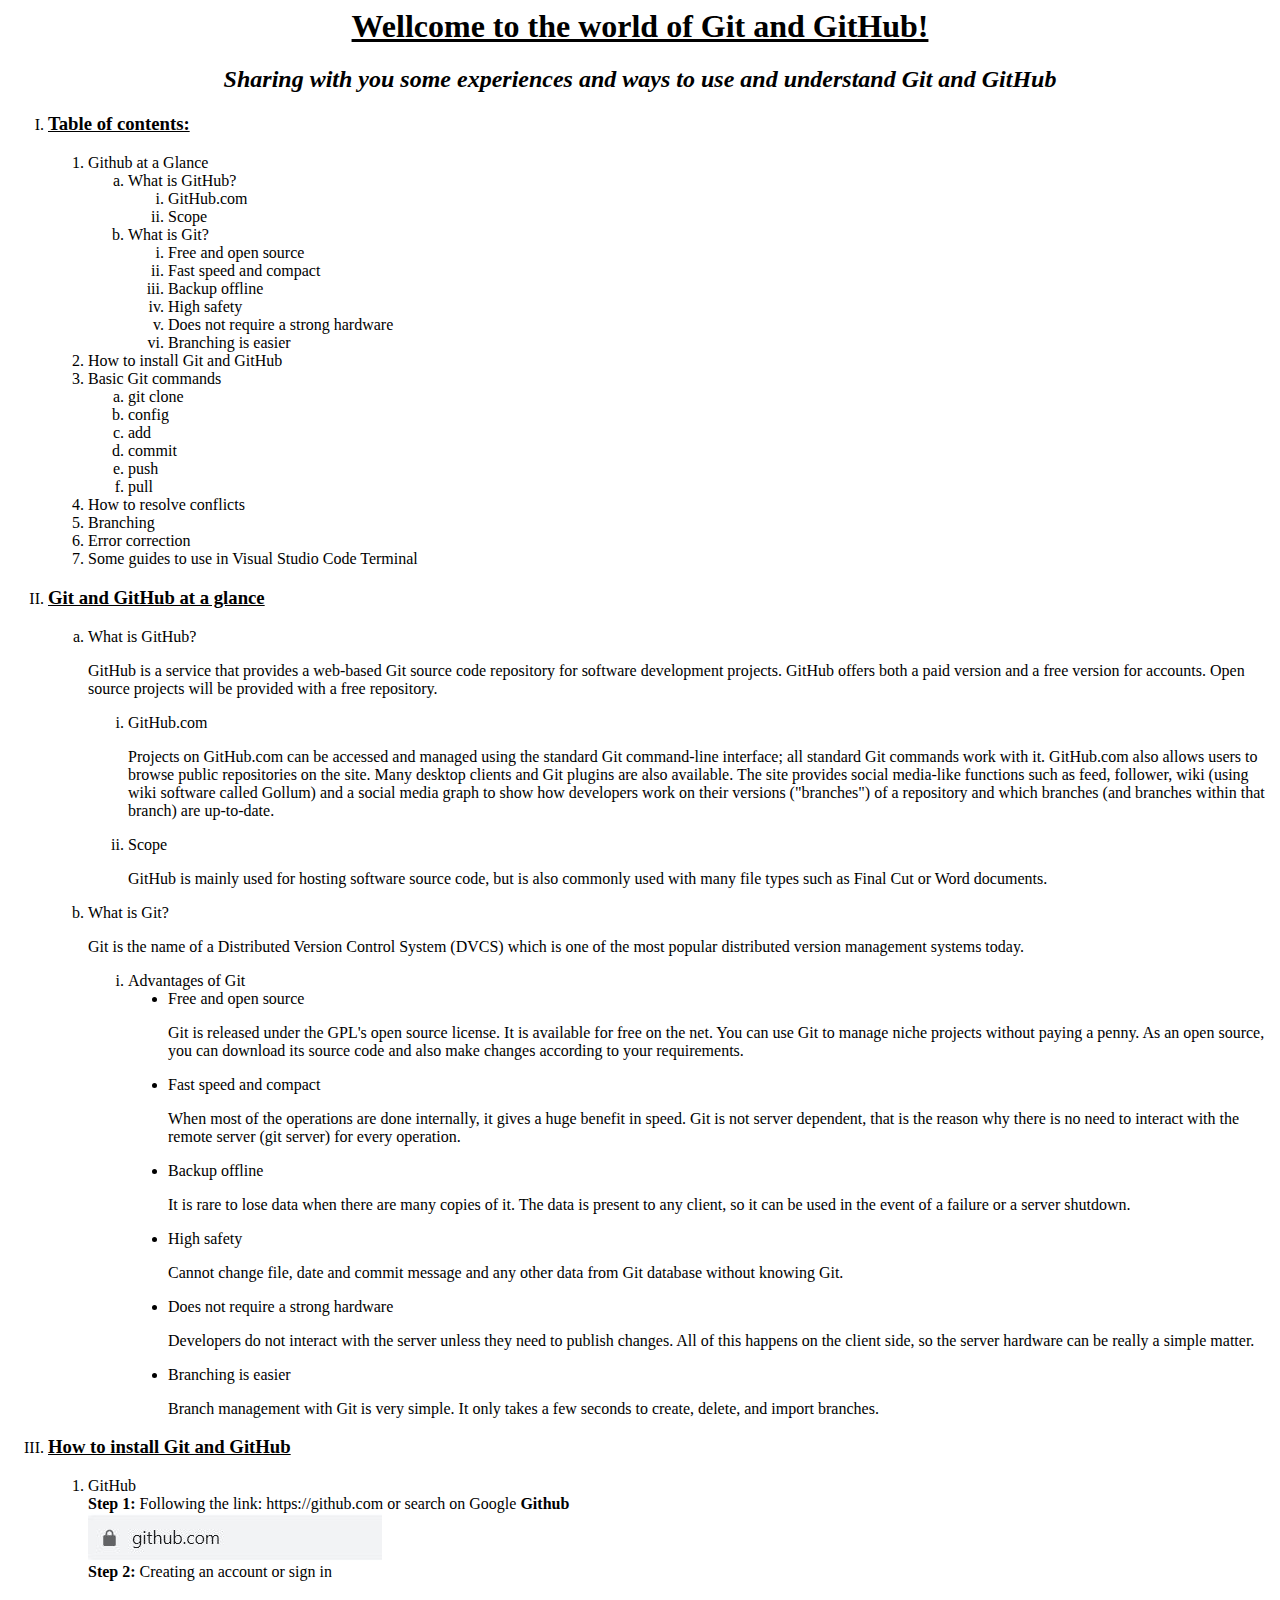
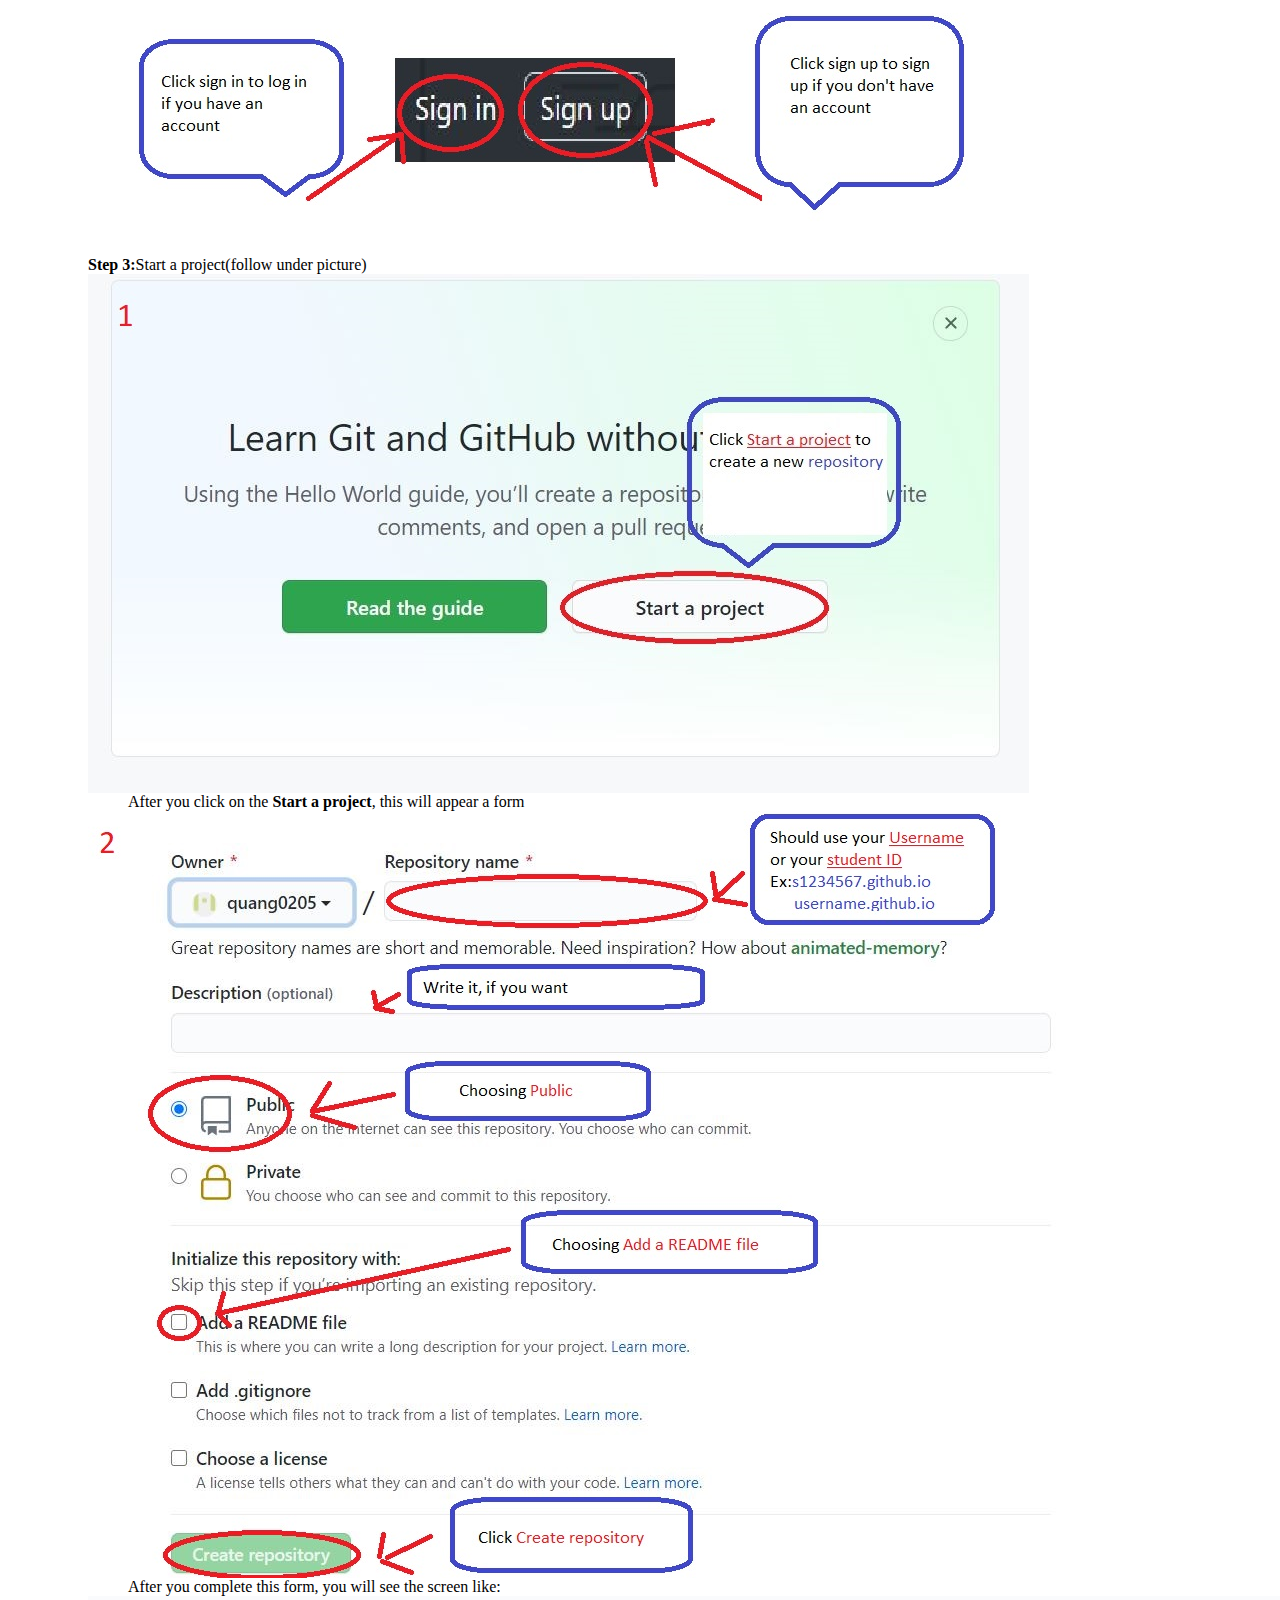
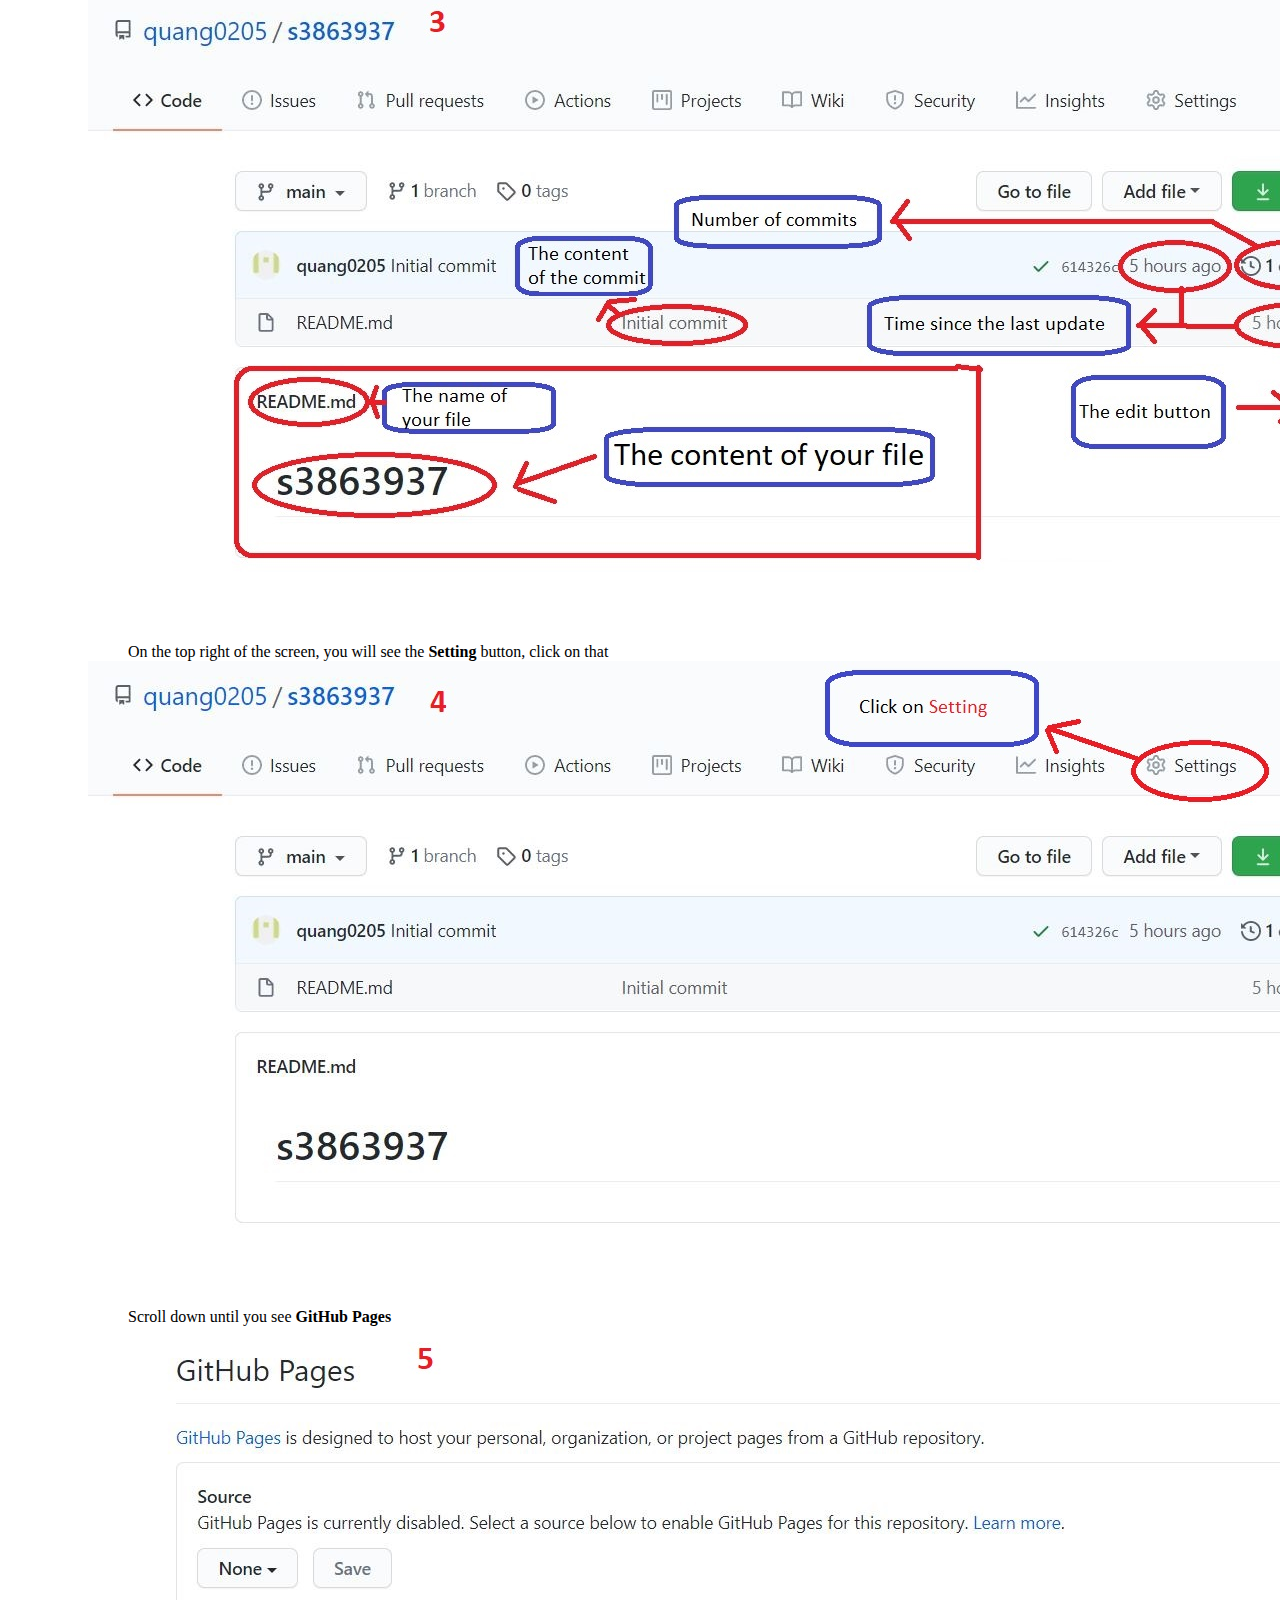
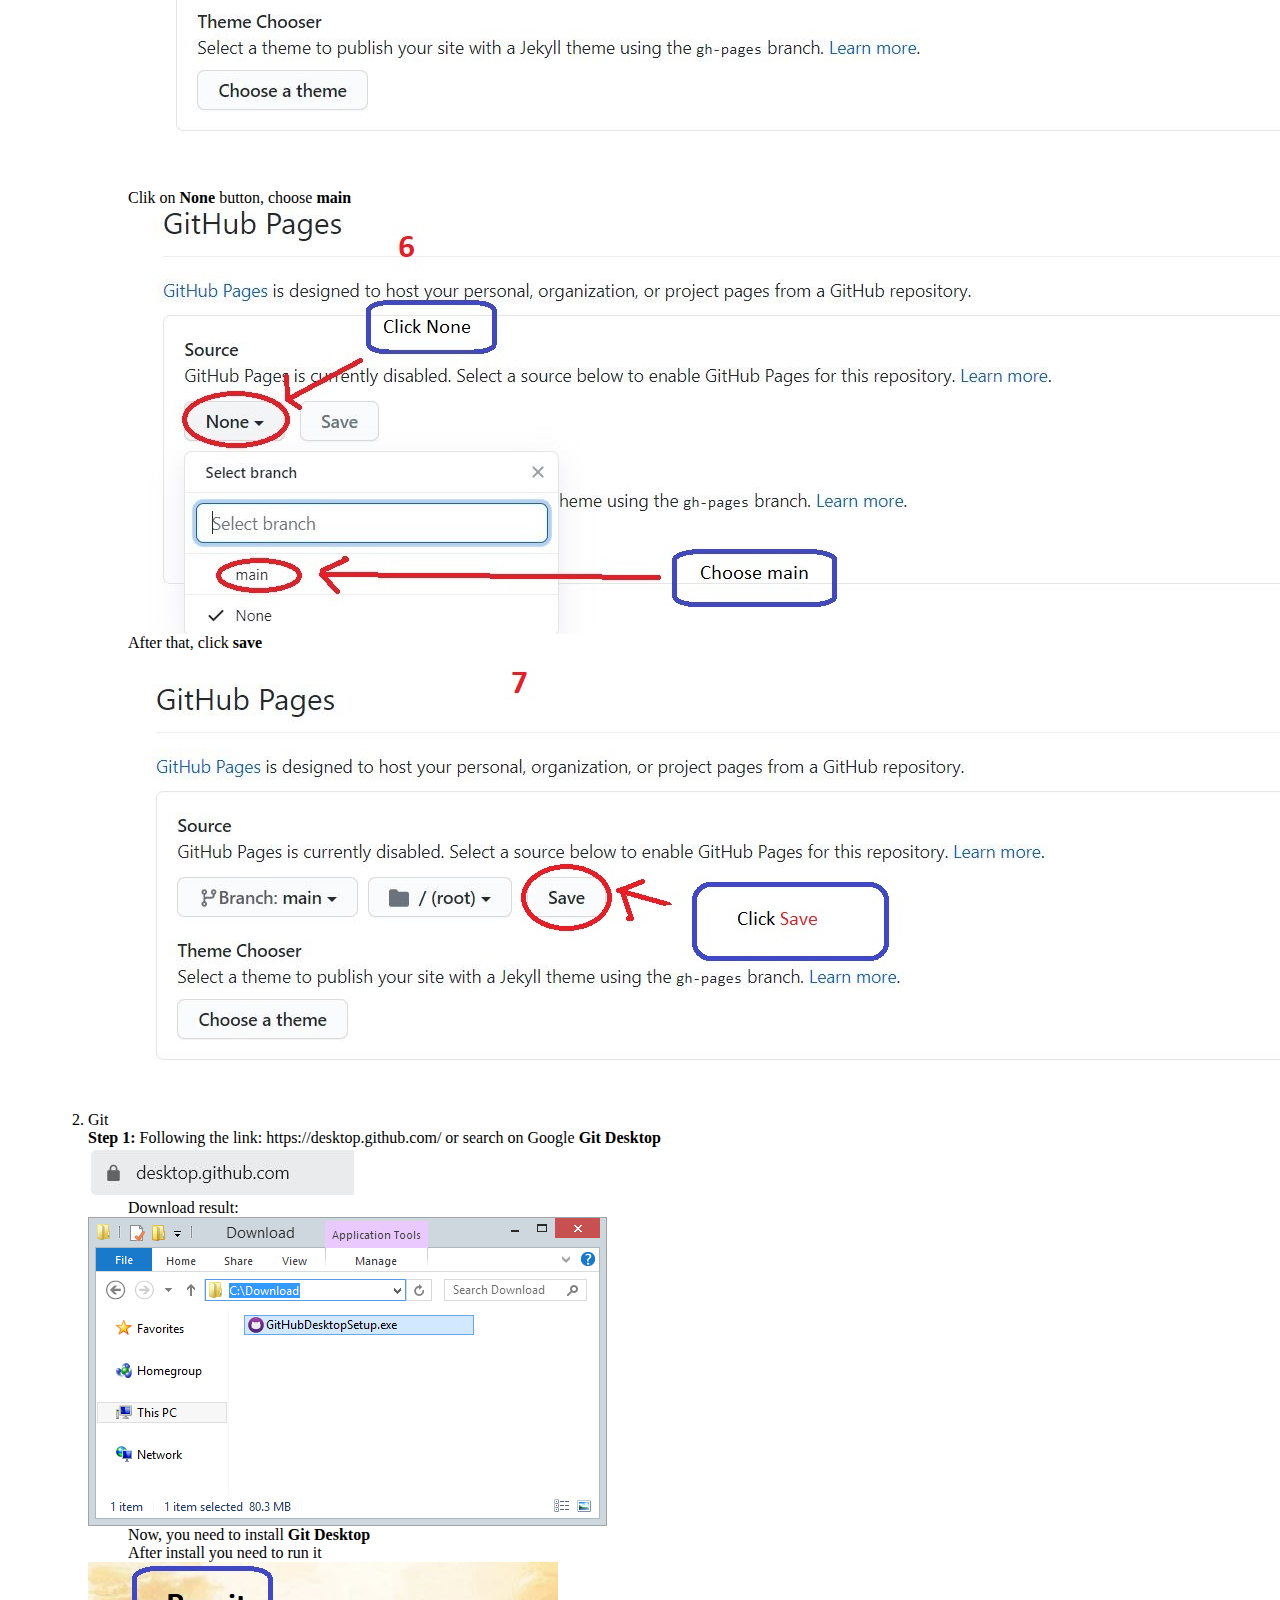
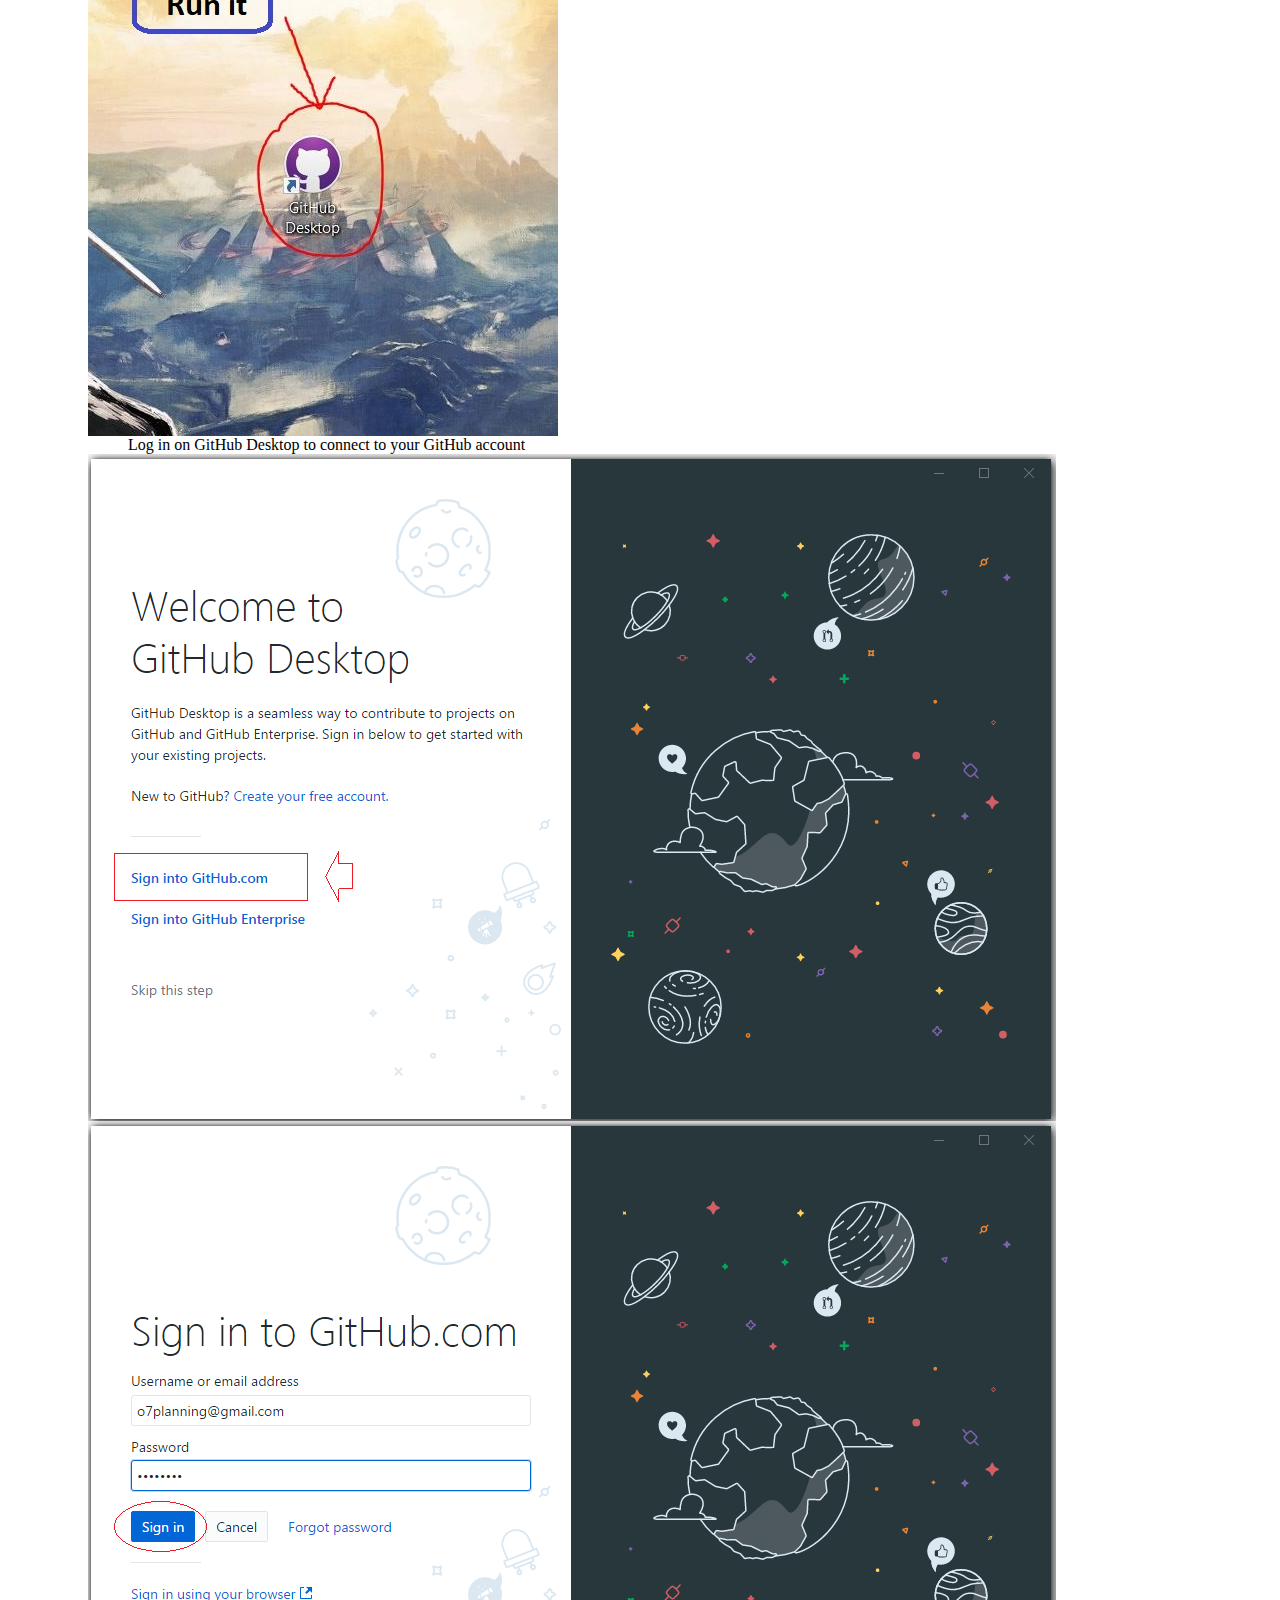
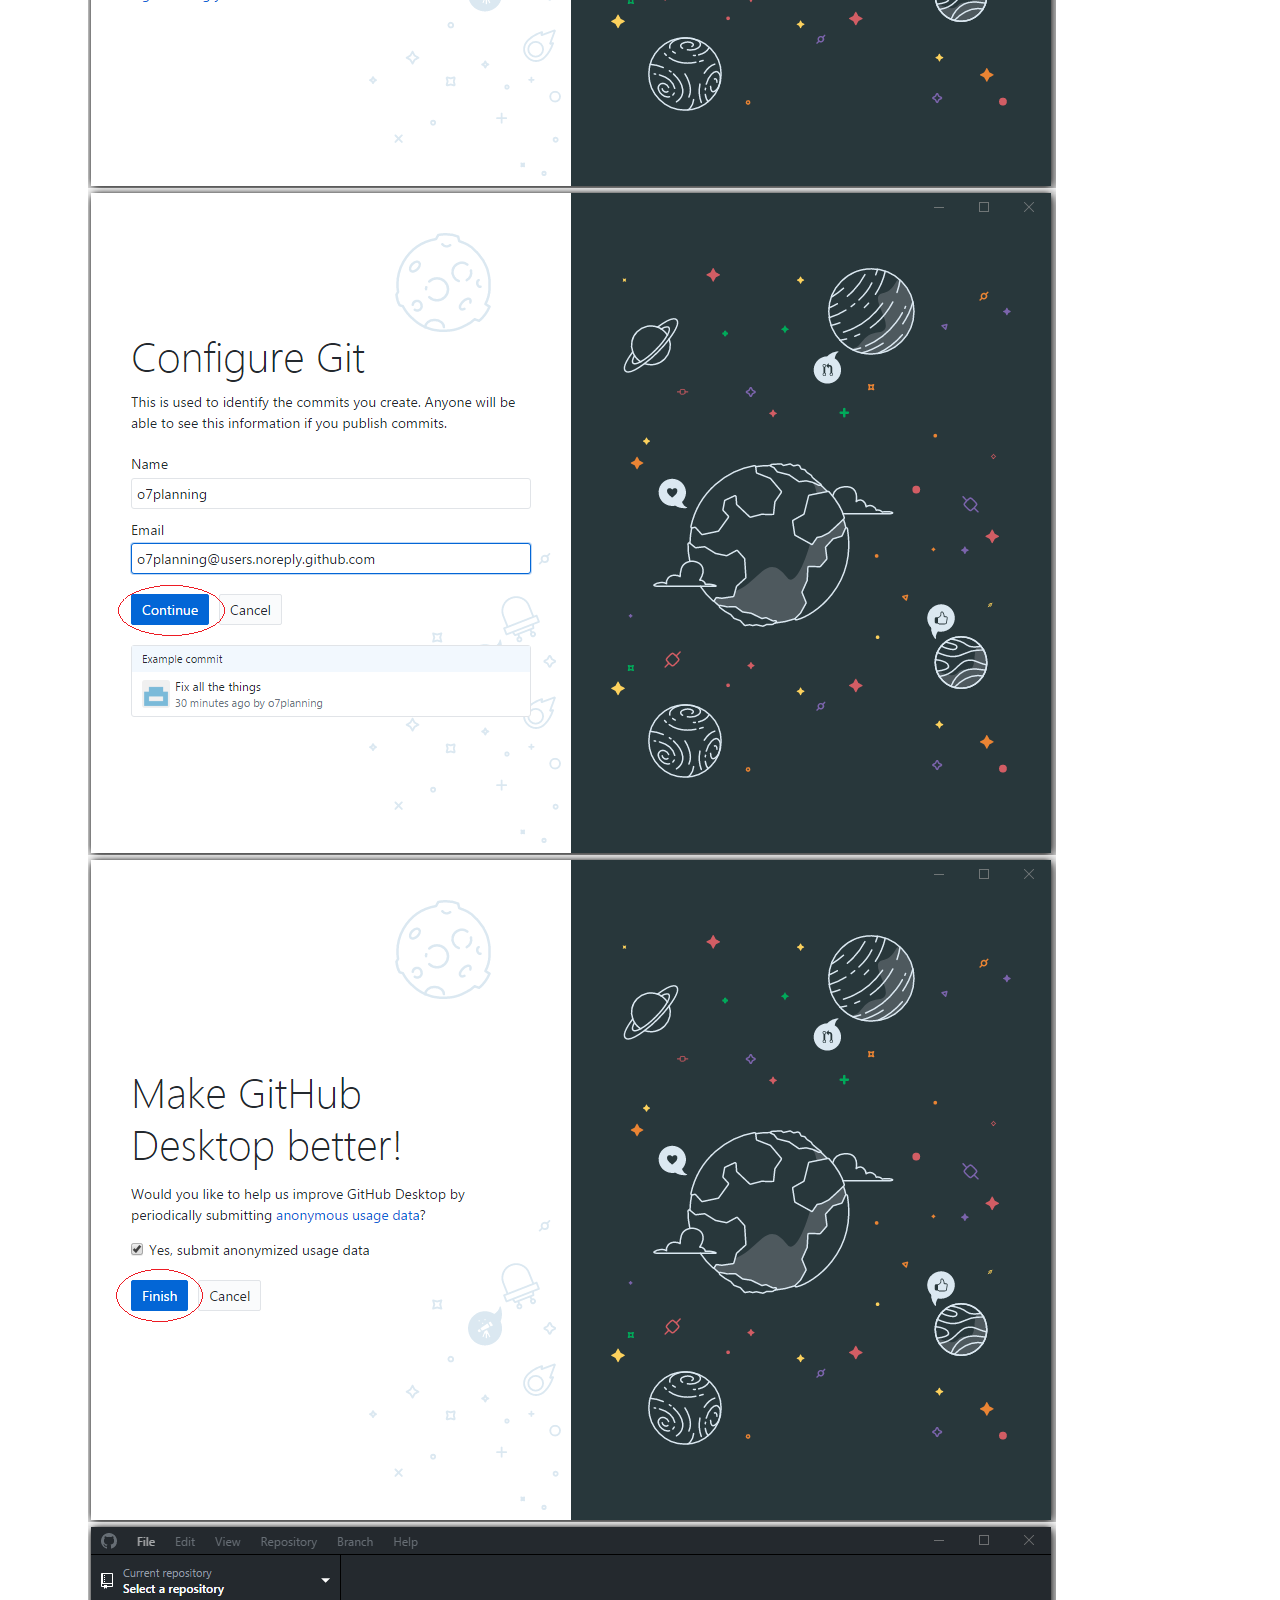
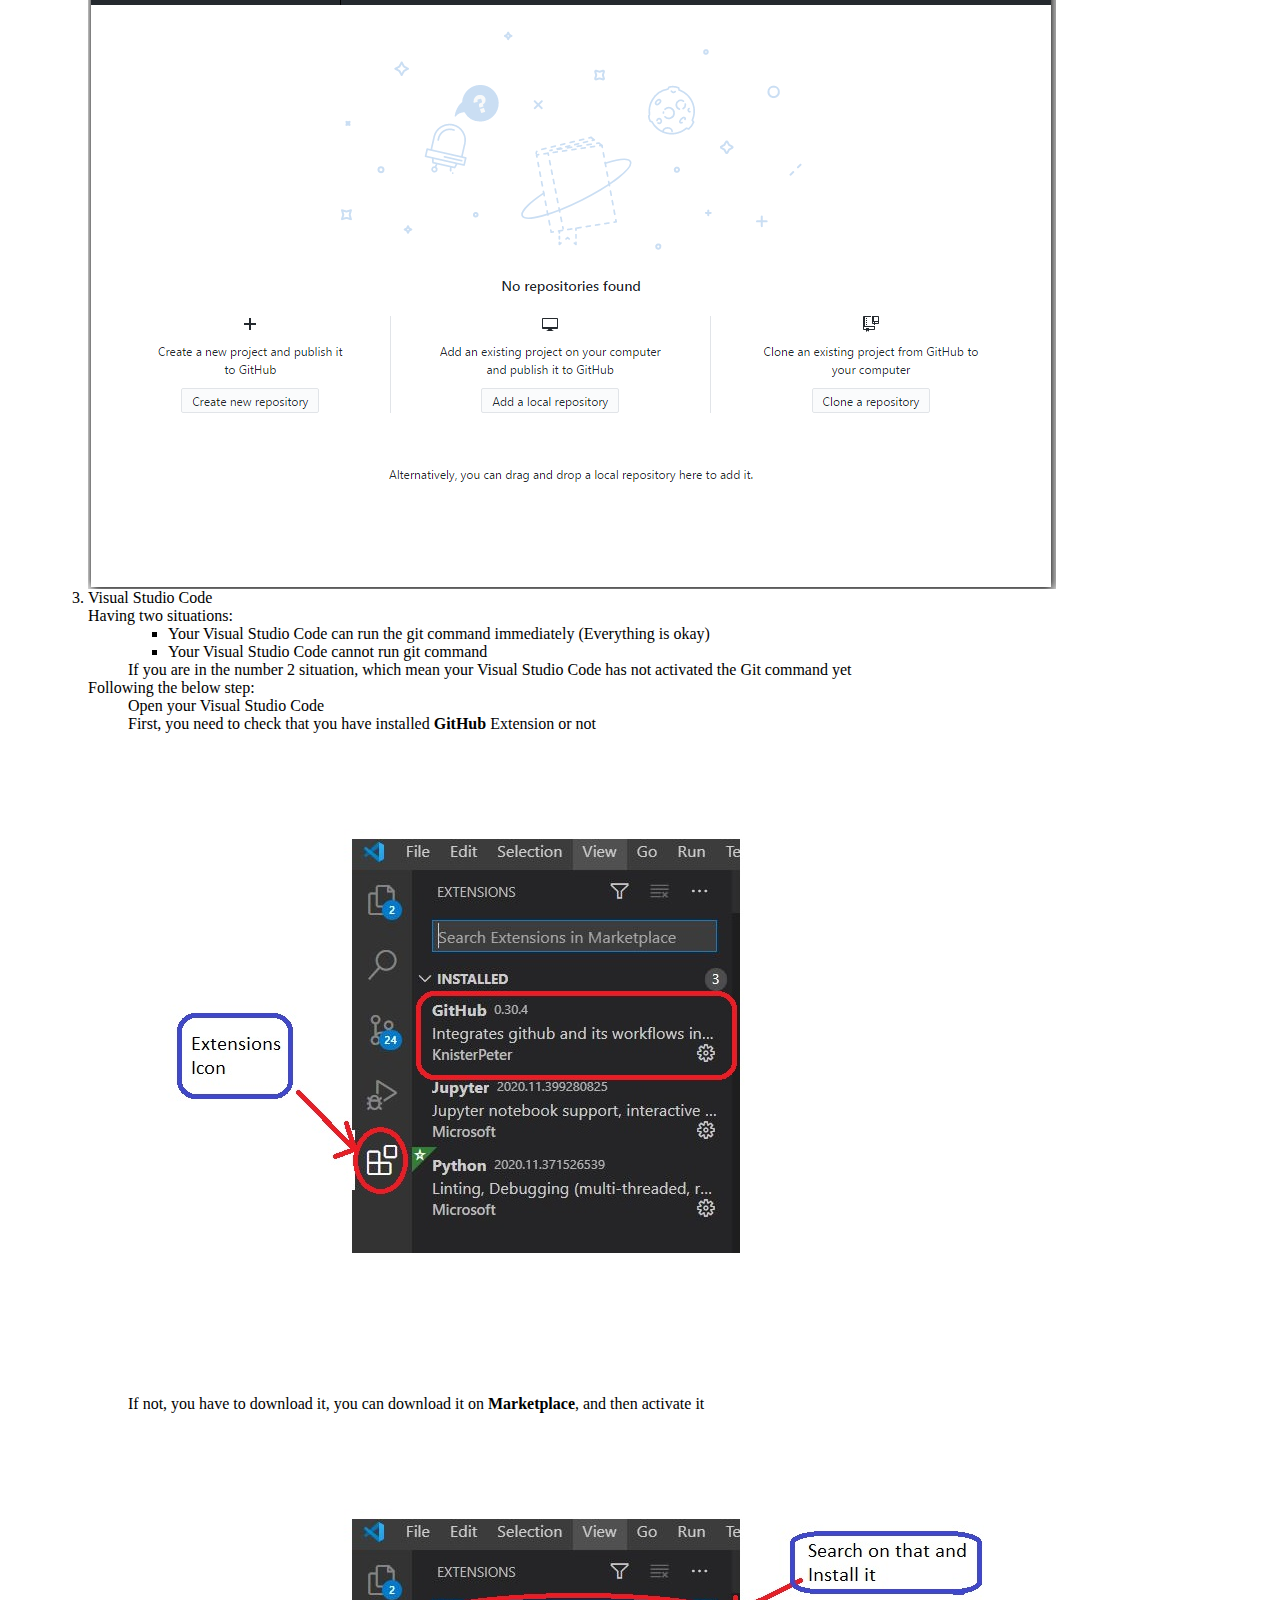
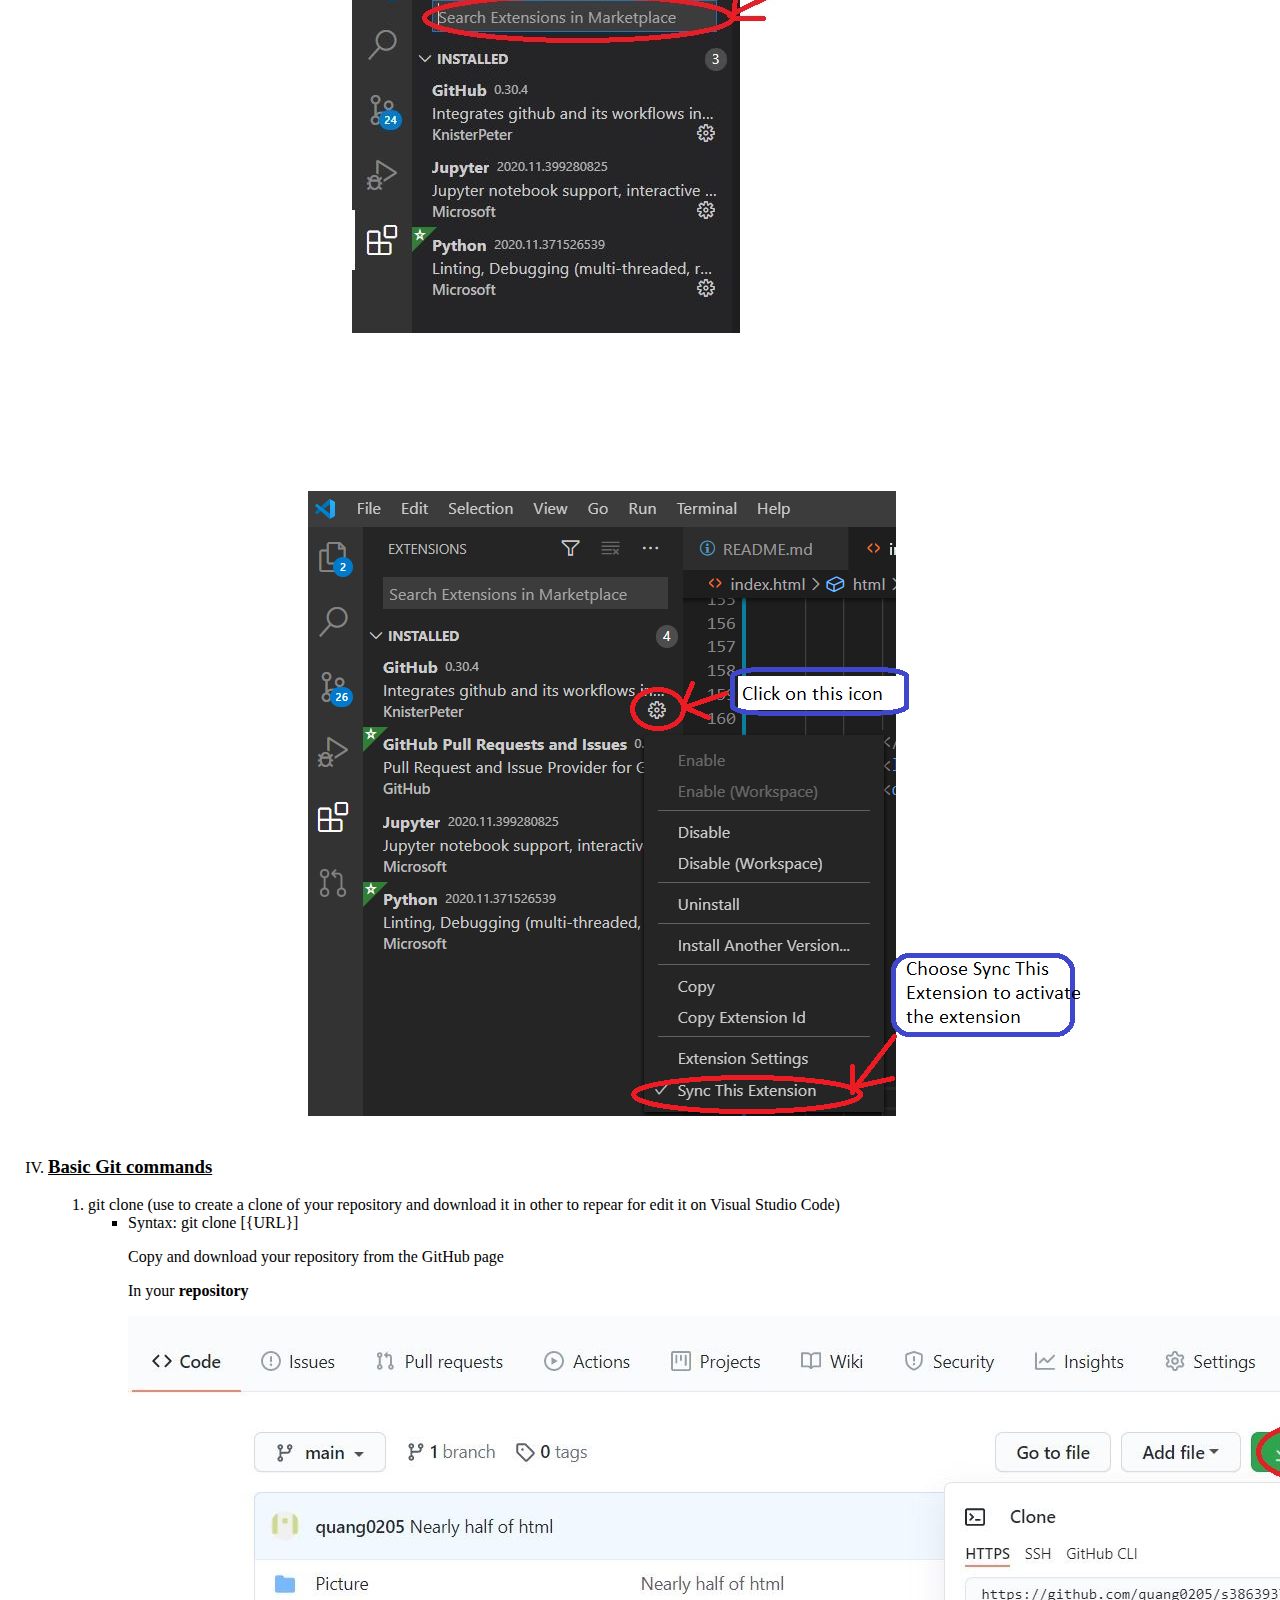
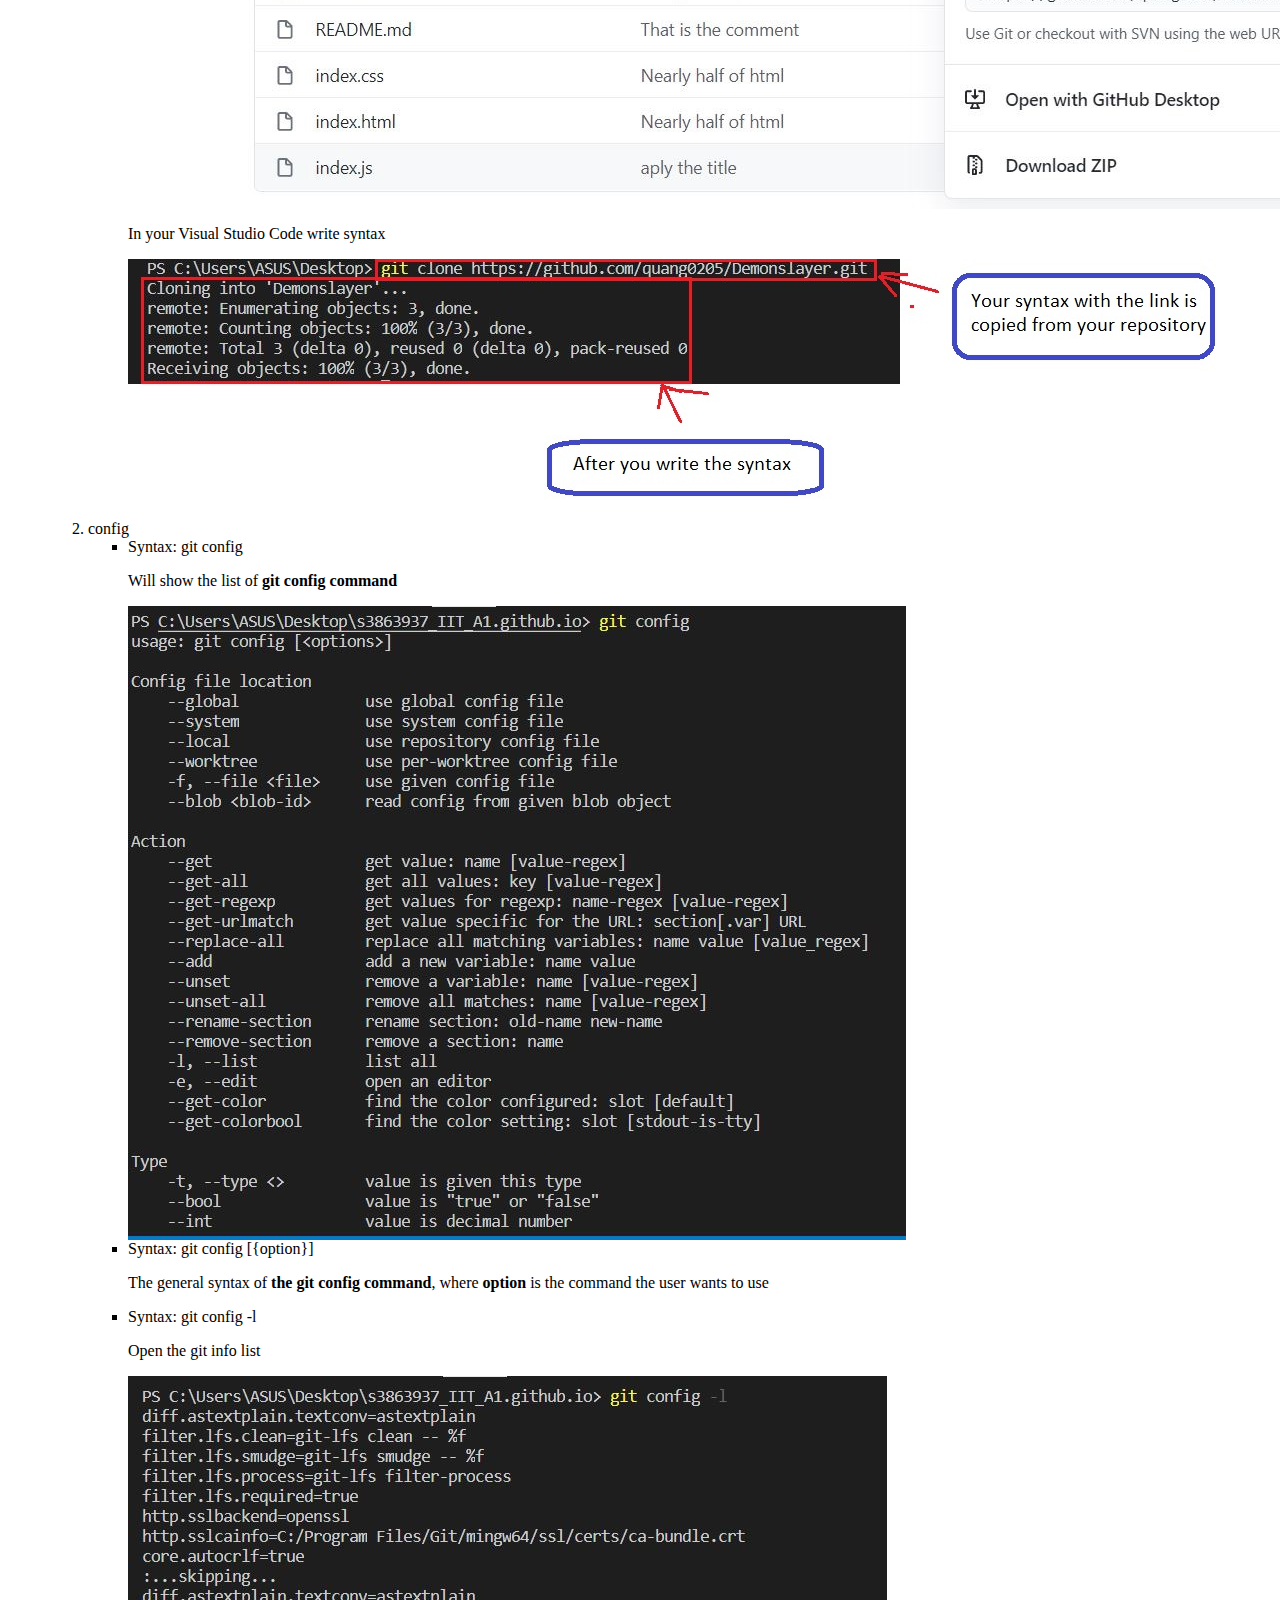
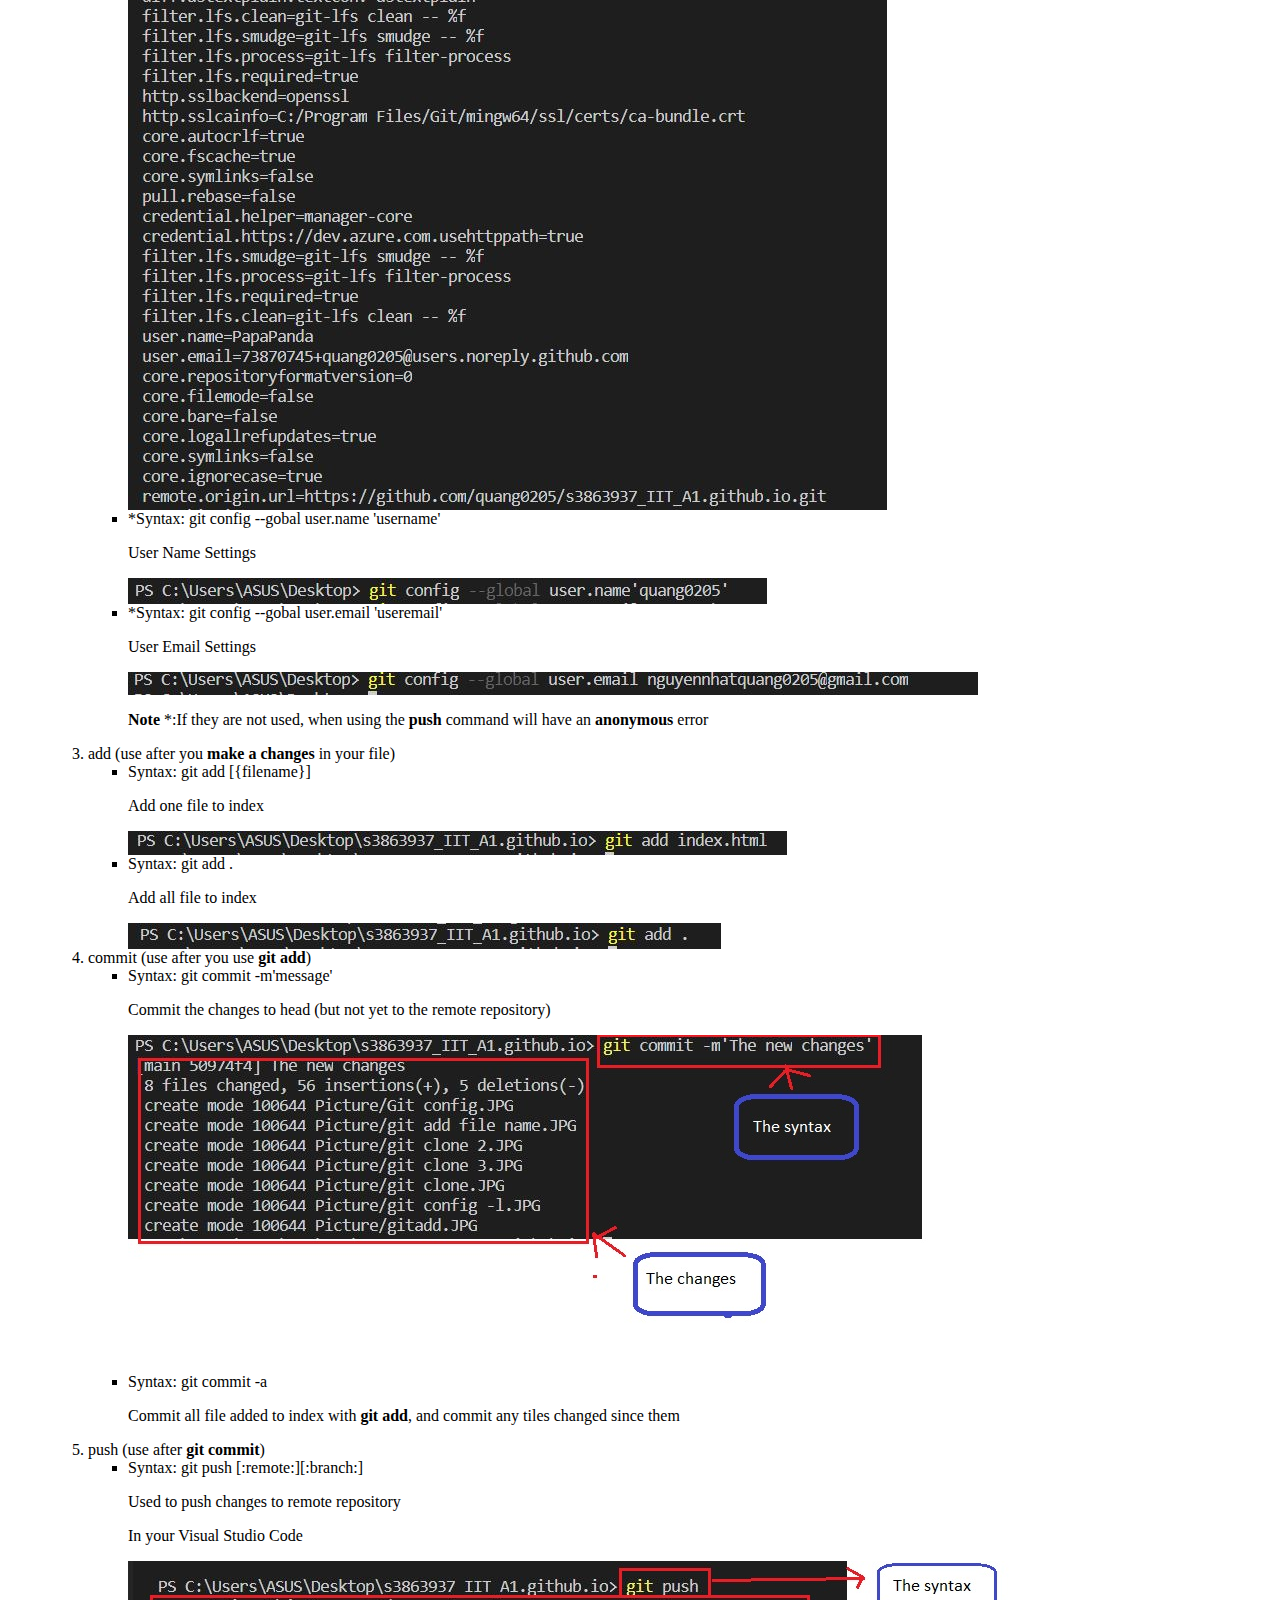
==== index.html @ e15b7d89 "Update" ====
<html>
    <head>
        <title>
            Wellcome for Git and Github
        </title>
        <link rel="stylesheet" type="text/css" href="./index.css" />
    </head>
    <body>
        <h1 class="title">
                <u>
                    Wellcome to the world of Git and GitHub!
                </u>
        </h1>
        <h2 class="center">
            <i>
                Sharing with you some experiences and ways to use and understand Git and GitHub
            </i>
        </h2>
        <ol type="I">
            <li>
        <h3> <u> Table of contents: </u> </h3>
        </li>
            <ol type="1">
                <li> Github at a Glance </li>
                    <ol type="a">
                        <li>What is GitHub?</li>
                            <ol type="i">
                                <li>GitHub.com</li>
                                <li>Scope</li>
                            </ol>
                        <li>What is Git?</li>
                            <ol type="i">
                                <li>Free and open source</li>
                                <li>Fast speed and compact</li>
                                <li>Backup offline</li>
                                <li>High safety</li>
                                <li>Does not require a strong hardware</li>
                                <li>Branching is easier</li>
                            </ol>
                    </ol>
                <li> How to install Git and GitHub </li>
                <li> Basic Git commands </li>
                    <ol type="a">
                        <li>git clone</li>
                        <li>config</li>
                        <li>add</li>
                        <li>commit</li>
                        <li>push</li>
                        <li>pull</li>
                    </ol>
                <li> How to resolve conflicts </li>
                <li> Branching </li>
                <li>Error correction</li>
                <li>Some guides to use in Visual Studio Code Terminal</li>
            </ol>

            <li>
                <h3><u> Git and GitHub at a glance </u></h3>
            </li>
            <ol type="a">
                <li>What is GitHub?</li>
                    <p>
                        GitHub is a service that provides a web-based Git source code repository for software development projects. 
                        GitHub offers both a paid version and a free version for accounts. 
                        Open source projects will be provided with a free repository.
                    </p>
                        <ol type="i">
                            <li>GitHub.com</li>
                            <p>
                            Projects on GitHub.com can be accessed and managed using the standard Git command-line interface;
                            all standard Git commands work with it. GitHub.com also allows users to browse public repositories on the site.
                            Many desktop clients and Git plugins are also available. The site provides social media-like functions such as feed, follower, wiki (using wiki software called Gollum)
                            and a social media graph to show how developers work on their versions ("branches") of a repository and which branches (and branches within that branch) are up-to-date.
                            </p>
                            <li>Scope</li>
                            <p>
                                GitHub is mainly used for hosting software source code, 
                                but is also commonly used with many file types such as Final Cut or Word documents.
                            </p>
                        </ol>
                <li>What is Git?</li>
                    <p>
                        Git is the name of a Distributed Version Control System (DVCS)
                        which is one of the most popular distributed version management systems today.
                    </p>
                <ol type="i">
                    <li>Advantages of Git</li>
                    <ul style="list-style-type: disc">
                        <li>Free and open source</li>
                        <p>
                            Git is released under the GPL's open source license. It is available for free on the net. 
                            You can use Git to manage niche projects without paying a penny. 
                            As an open source, you can download its source code and also make changes according to your requirements.
                        </p>
                        <li>Fast speed and compact</li>
                        <p>
                            When most of the operations are done internally, it gives a huge benefit in speed. 
                            Git is not server dependent, that is the reason why there is no need to interact with the remote server (git server) for every operation.
                        </p>
                        <li>Backup offline</li>
                        <p>
                            It is rare to lose data when there are many copies of it. 
                            The data is present to any client, so it can be used in the event of a failure or a server shutdown.
                        </p>
                        <li>High safety</li>
                        <p>
                            Cannot change file, date and commit message and any other data from Git database without knowing Git.
                        </p>
                        <li>Does not require a strong hardware</li>
                        <p>
                            Developers do not interact with the server unless they need to publish changes. 
                            All of this happens on the client side, so the server hardware can be really a simple matter.
                        </p>
                        <li>Branching is easier</li>
                        <p>
                            Branch management with Git is very simple. It only takes a few seconds to create, delete, and import branches.
                        </p>
                    </ul>
                </ol>
            </ol>
        <li>
        <h3><u> How to install Git and GitHub </u> </h3>
        </li>
            <ol type="1">
                <li>GitHub</li>
                <dl>
                    <dt><strong>Step 1:</strong> Following the link: https://github.com or search on Google <strong>Github</strong></dt>
                    <img src="./Picture/Capture.JPG" />
                    <dt><strong>Step 2:</strong> Creating an account or sign in</dt>
                    <img src="./Picture/Capture3.JPG" />
                    <dt><strong>Step 3:</strong>Start a project(follow under picture)</dt>
                    <img src="./Picture/5.JPG" />
                    <dd>After you click on the <strong>Start a project</strong>, this will appear a form </form></dd>
                    <img src="./Picture/Capture6.JPG" />
                    <dd>After you complete this form, you will see the screen like:</dd>
                    <img src="./Picture/Capture7(2).jpg" />
                    <dd>On the top right of the screen, you will see the <strong>Setting</strong> button, click on that</dd>
                    <img src="./Picture/Capture7.JPG" />
                    <dd>Scroll down until you see <strong>GitHub Pages</strong></dd>
                    <img src="./Picture/Capture8.JPG" />
                    <dd>Clik on <strong>None</strong> button, choose <strong>main</strong></dd>
                    <img src="./Picture/Capture9.JPG" />
                    <dd>After that, click <strong>save</strong></dd>
                    <img src="./Picture/Capture10.JPG" />
                </dl>
                <li>Git</li>
                <dl>
                    <dt><strong>Step 1:</strong> Following the link: https://desktop.github.com/ or search on Google <strong>Git Desktop</strong></dt>
                    <img src="./Picture/Git desktop 1.JPG" />
                    <dd>Download result:</dd>
                    <img src="./Picture/Git desktop 3.JPG" />
                    <dd>Now, you need to install <strong>Git Desktop</strong></dd>
                    <dd>After install you need to run it</dd>
                    <img src="./Picture/Capture111.JPG" />
                    <dd>Log in on GitHub Desktop to connect to your GitHub account</dd>
                    <img src="./Picture/70472.png" />
                    <img src="./Picture/70479.png" />
                    <img src="./Picture/70482.png" />
                    <img src="./Picture/15371648.png" />
                    <img src="./Picture/15371684.png" />
                </dl>
                <li>Visual Studio Code</li>
                <dl>
                    <dt> Having two situations: </dt>
                        <dd>
                            <ul>
                                <li> Your Visual Studio Code can run the git command immediately (Everything is okay) </li>
                                <li> Your Visual Studio Code cannot run git command</li> 
                            </ul>
                            If you are in the number 2 situation, which mean your Visual Studio Code has not activated the Git command  yet
                        </dd>
                    <dt>Following the below step:</dt>
                        <dd>Open your Visual Studio Code</dd>
                        <dd>First, you need to check that you have installed <strong>GitHub</strong> Extension or not</dd>
                        <img src="./Picture/GitGGit.JPG" />
                        <dd>If not, you have to download it, you can download it on <strong>Marketplace</strong>, and then activate it</dd>
                        <img src="./Picture/GitGGit2.jpg" />
                        <img src="./Picture/Gitgit3.png" />
                </dl>
            </ol>
            <li>
                <h3> <u> Basic Git commands </u></h3>
            </li>
                <ol>
                    <li>git clone (use to create a clone of your repository and download it in other to repear for edit it on Visual Studio Code)</li>
                        <ul>
                            <li>Syntax: git clone [{URL}]</li>
                            <p>Copy and download your repository from the GitHub page</p>
                            <p>In your <strong>repository</strong></p>
                            <img src="./Picture/git clone 2.JPG" />
                            <p>In your Visual Studio Code write syntax</p>
                            <img src="./Picture/git clone 3.JPG" />
                        </ul>
                    <li>config</li>
                        <ul>
                            <li>Syntax: git config</li>
                            <p>Will show the list of <strong>git config command</strong></p>
                            <img src="./Picture/Git config.JPG" />
                            <li>Syntax: git config [{option}]</li>
                            <p>The general syntax of <strong>the git config command</strong>, where <strong>option</strong> is the command the user wants to use</p>
                            <li>Syntax: git config -l </li>
                            <p>Open the git info list</p>
                            <img src="./Picture/git config -l.JPG" />
                            <li>*Syntax: git config --gobal user.name 'username'</li>
                            <p>User Name Settings</p>
                            <img src="./Picture/Gift config username.JPG" />
                            <li>*Syntax: git config --gobal user.email 'useremail'</li>
                            <p>User Email Settings</p>
                            <img src="./Picture/Git config email.JPG" />
                            <p><strong> Note </strong>*:If they are not used, when using the <strong>push</strong> command will have an <strong>anonymous</strong>  error</p>
                        </ul>
                    <li>add (use after you <strong>make a changes</strong> in your file)</li>
                        <ul>
                            <li>Syntax: git add [{filename}]</li>
                            <p>Add one file to index</p>
                            <img src="./Picture/git add file name.JPG" />
                            <li>Syntax: git add . </li>
                            <p>Add all file to index</p>
                            <img src="./Picture/gitadd.JPG" />
                        </ul>
                    <li>commit (use after you use <strong>git add</strong>)</li>
                        <ul>
                            <li>Syntax: git commit -m'message'</li>
                            <p>Commit the changes to head (but not yet to the remote repository)</p>
                            <img src="./Picture/git commit -m.JPG" />
                            <li>Syntax: git commit -a</li>
                            <p>Commit all file added to index with <strong>git add</strong>, and commit any tiles changed since them</p>

                        </ul>
                    <li>push (use after <strong>git commit</strong>)</li>
                        <ul>
                            <li>Syntax: git push [:remote:][:branch:]</li>
                            <p>Used to push changes to remote repository </p>
                            <p>In your Visual Studio Code</p>
                            <img src="./Picture/Git push.JPG" />
                            <p>In your remote repository </p>
                            <img src="./Picture/git push remote repository.JPG" />
                        </ul>
                    <li>pull</li>
                        <ul>
                            <li>Syntax: git pull [:remote:][:branch:]</li>
                            <p>Use to update the latest changes from the remote repository, and then put the content in your local repository.</p>
                            <img src="./Picture/Git pull.JPG" />
                        </ul>
                </ol>
            <li>
                <h3><u>How to resolve conflicts</u></h3>
            </li>
                <ol type="a">
                    <li>What is conflicts?</li>
                        <p>In a source control system like Git, conflicts can occur when two or more people change the same file. 
                            Conflicts can occur in the member's local repository or the Github remote repository.
                        </p>
                    <li>Solution</li>
                        <ul>
                            <li>To resolve the conflict in git, simply edit the contents on the file that caused the conflict, then add, commit to that file.</li>
                            <li>To minimize conflicts within a team with many members, you should define a process from the outset so that all team members working on the same project are known when using Git. 
                                Here are a few suggestions for getting more productive:
                            </li>
                                <ul style="list-style-type:disc">
                                    <li>Commit frequently: don't wait until you have a large number of generated scripts to commit and push them to the Git remote repository. 
                                        The smaller the script is pushed, the easier it is for you to resolve the conflict.
                                    </li>
                                    <li>It is advisable to pull changes from the Git remote repository before working on new scripts and before committing.</li>
                                    <li>Each member should work on each feature in separate branches at a time.</li>
                                </ul>
                        </ul>
                </ol>
            <li>
                <h3><u>Branching</u></h3>
            </li>
                <ol>
                    <li></li>
                </ol>
        </ol>
            <p></p>
        
    </body>
</html>
---- index.css ----
h1.title, h2.center{
    text-align: center;
}
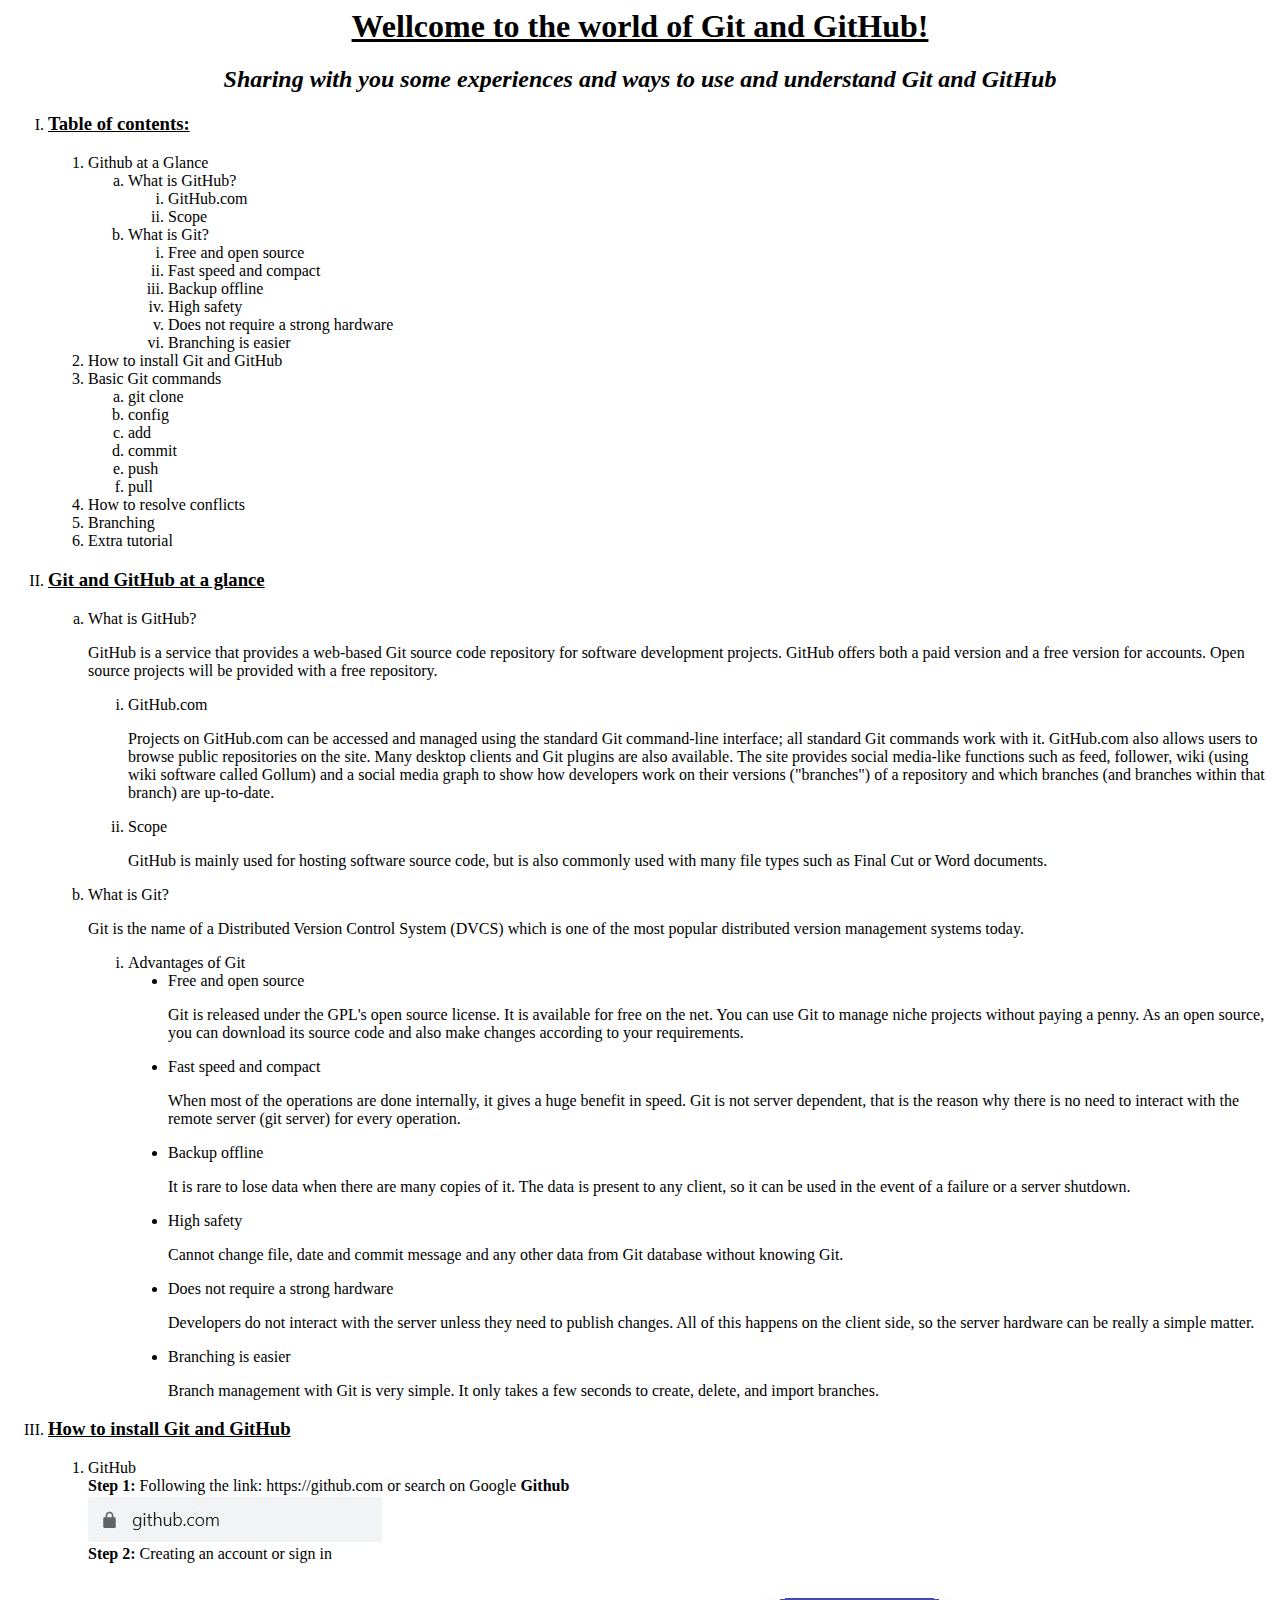
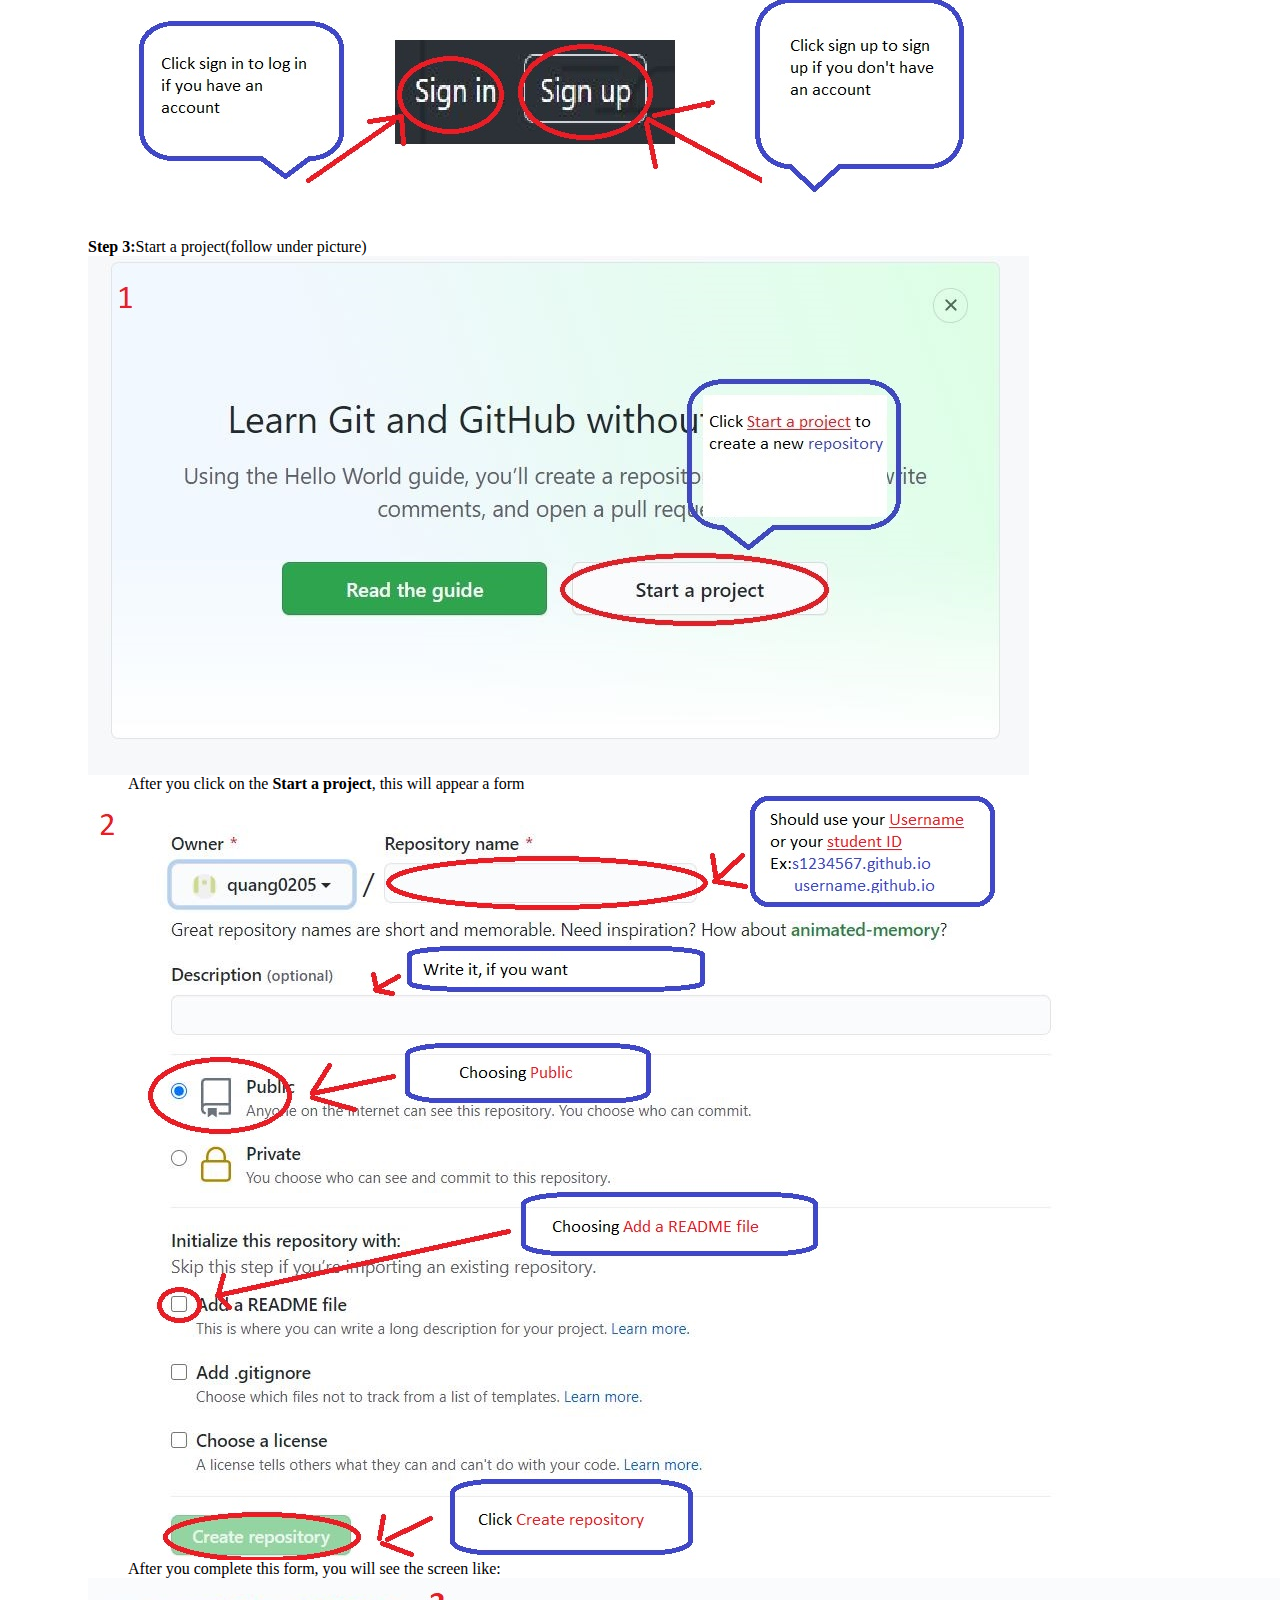
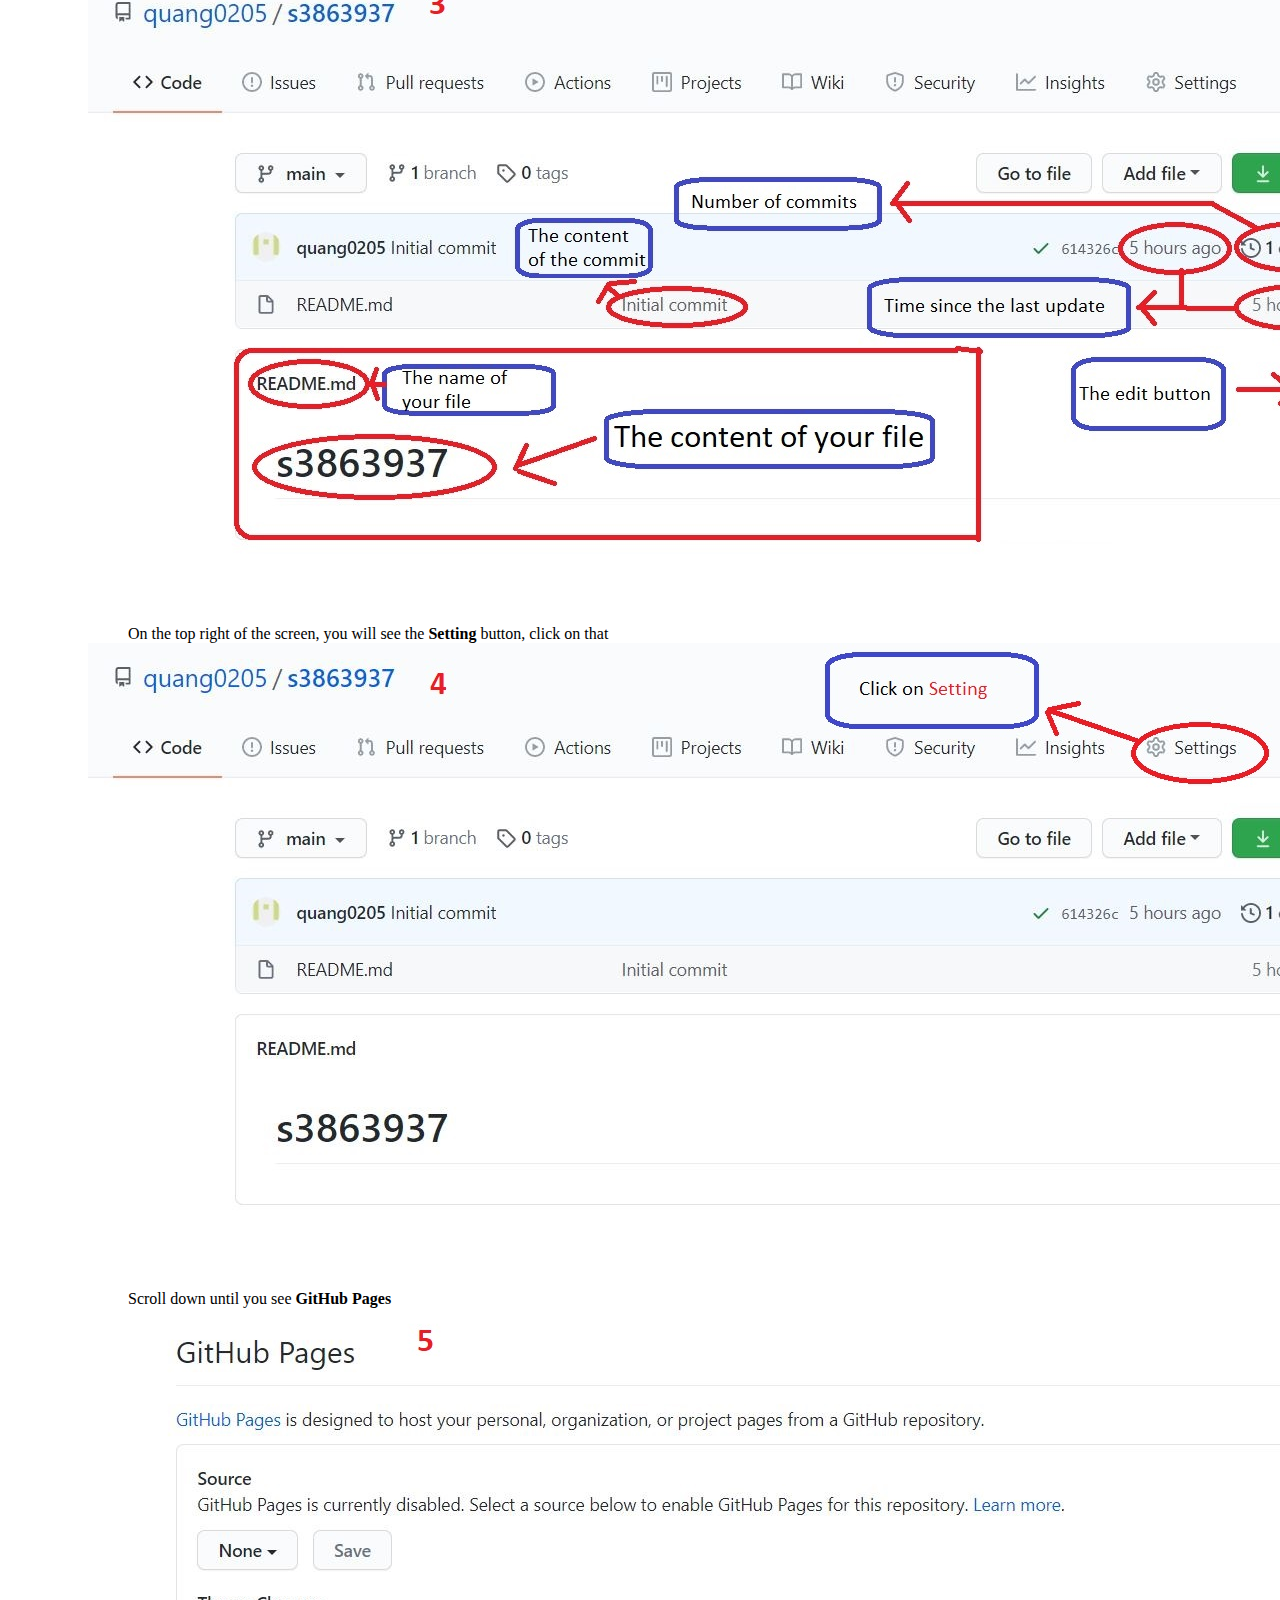
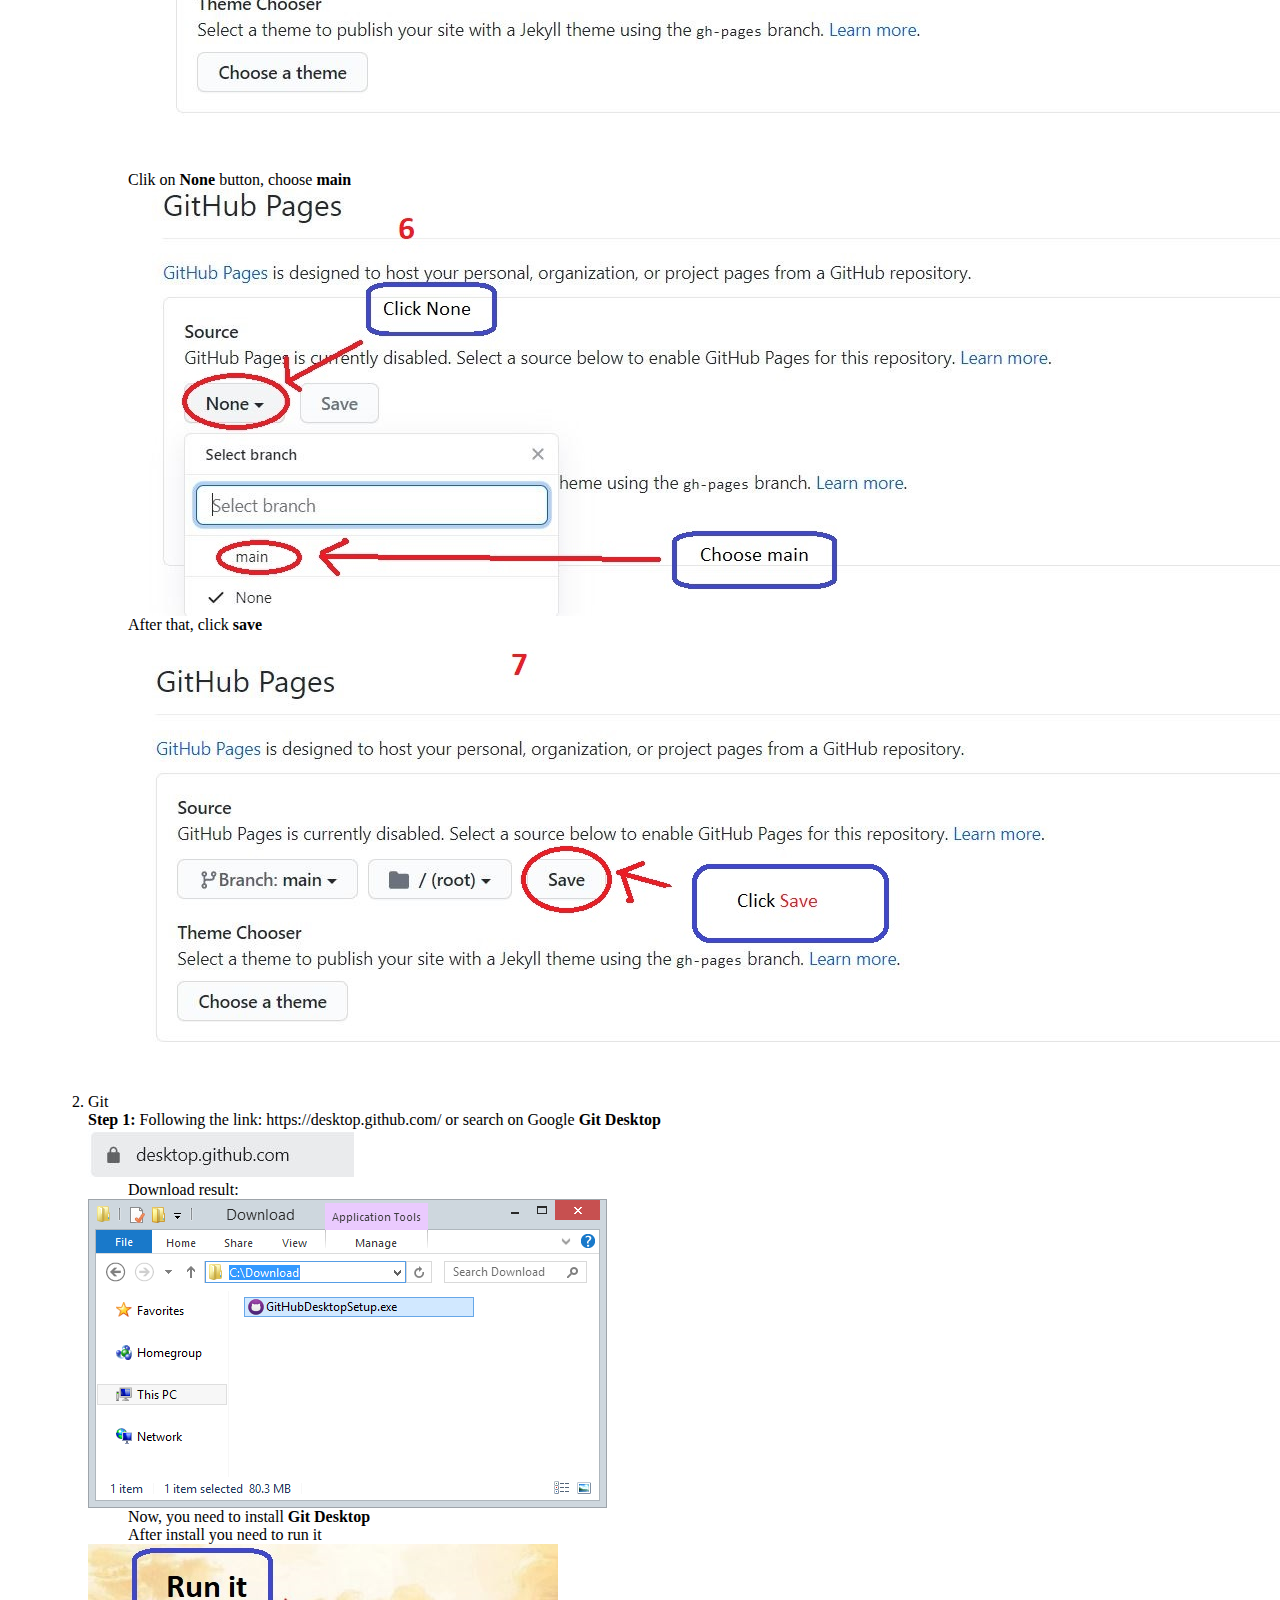
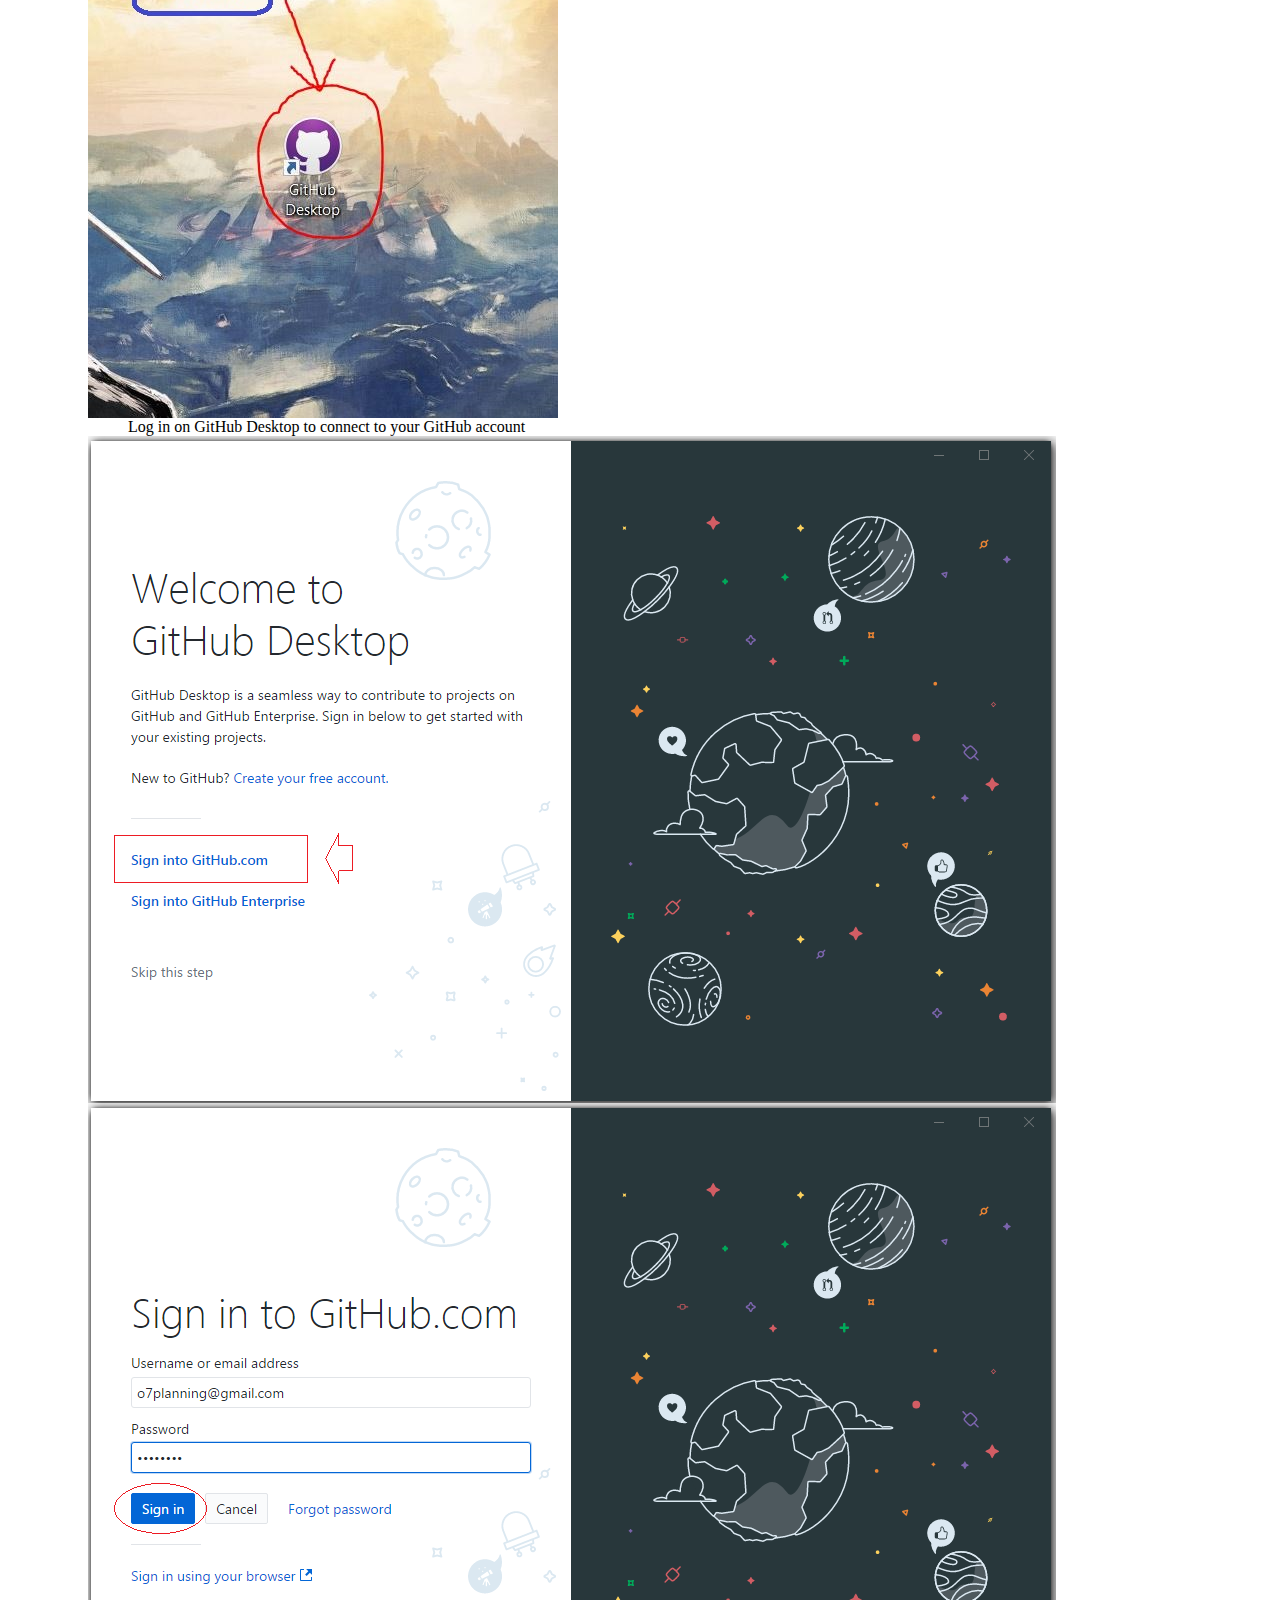
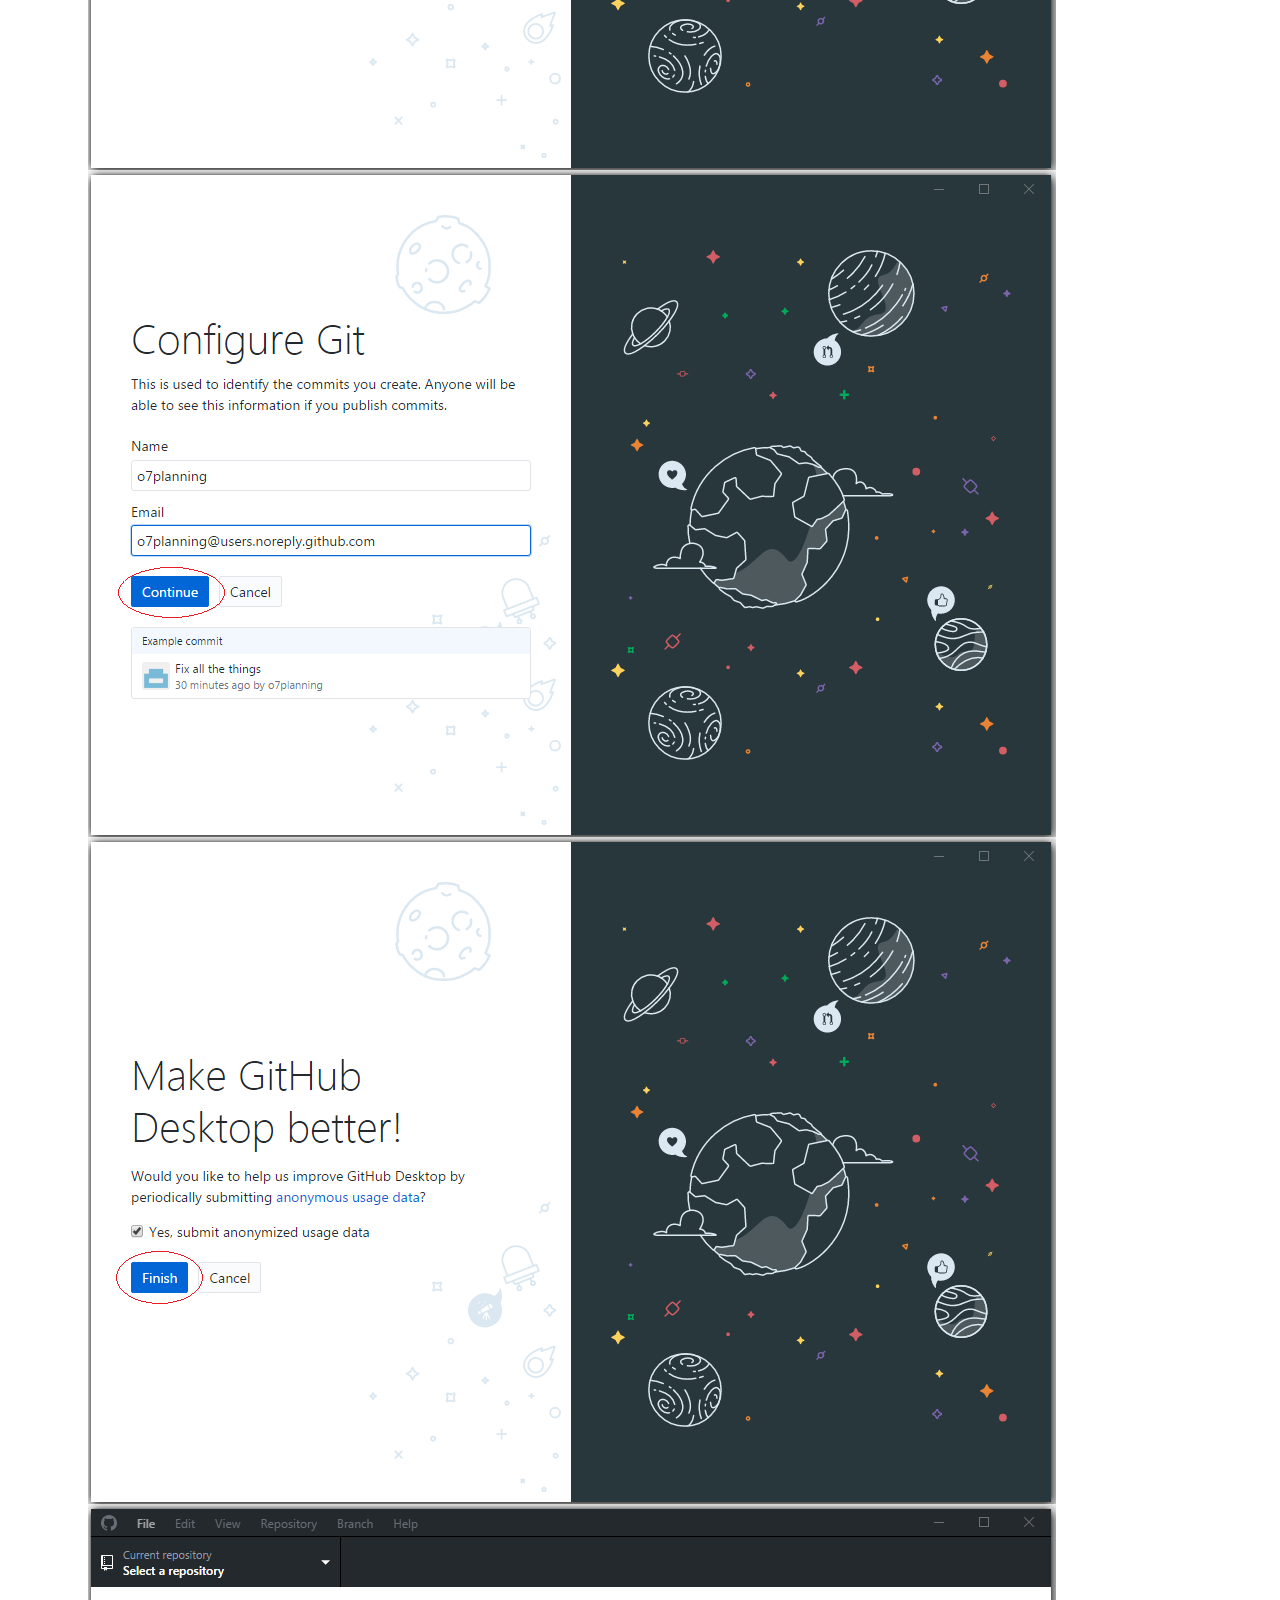
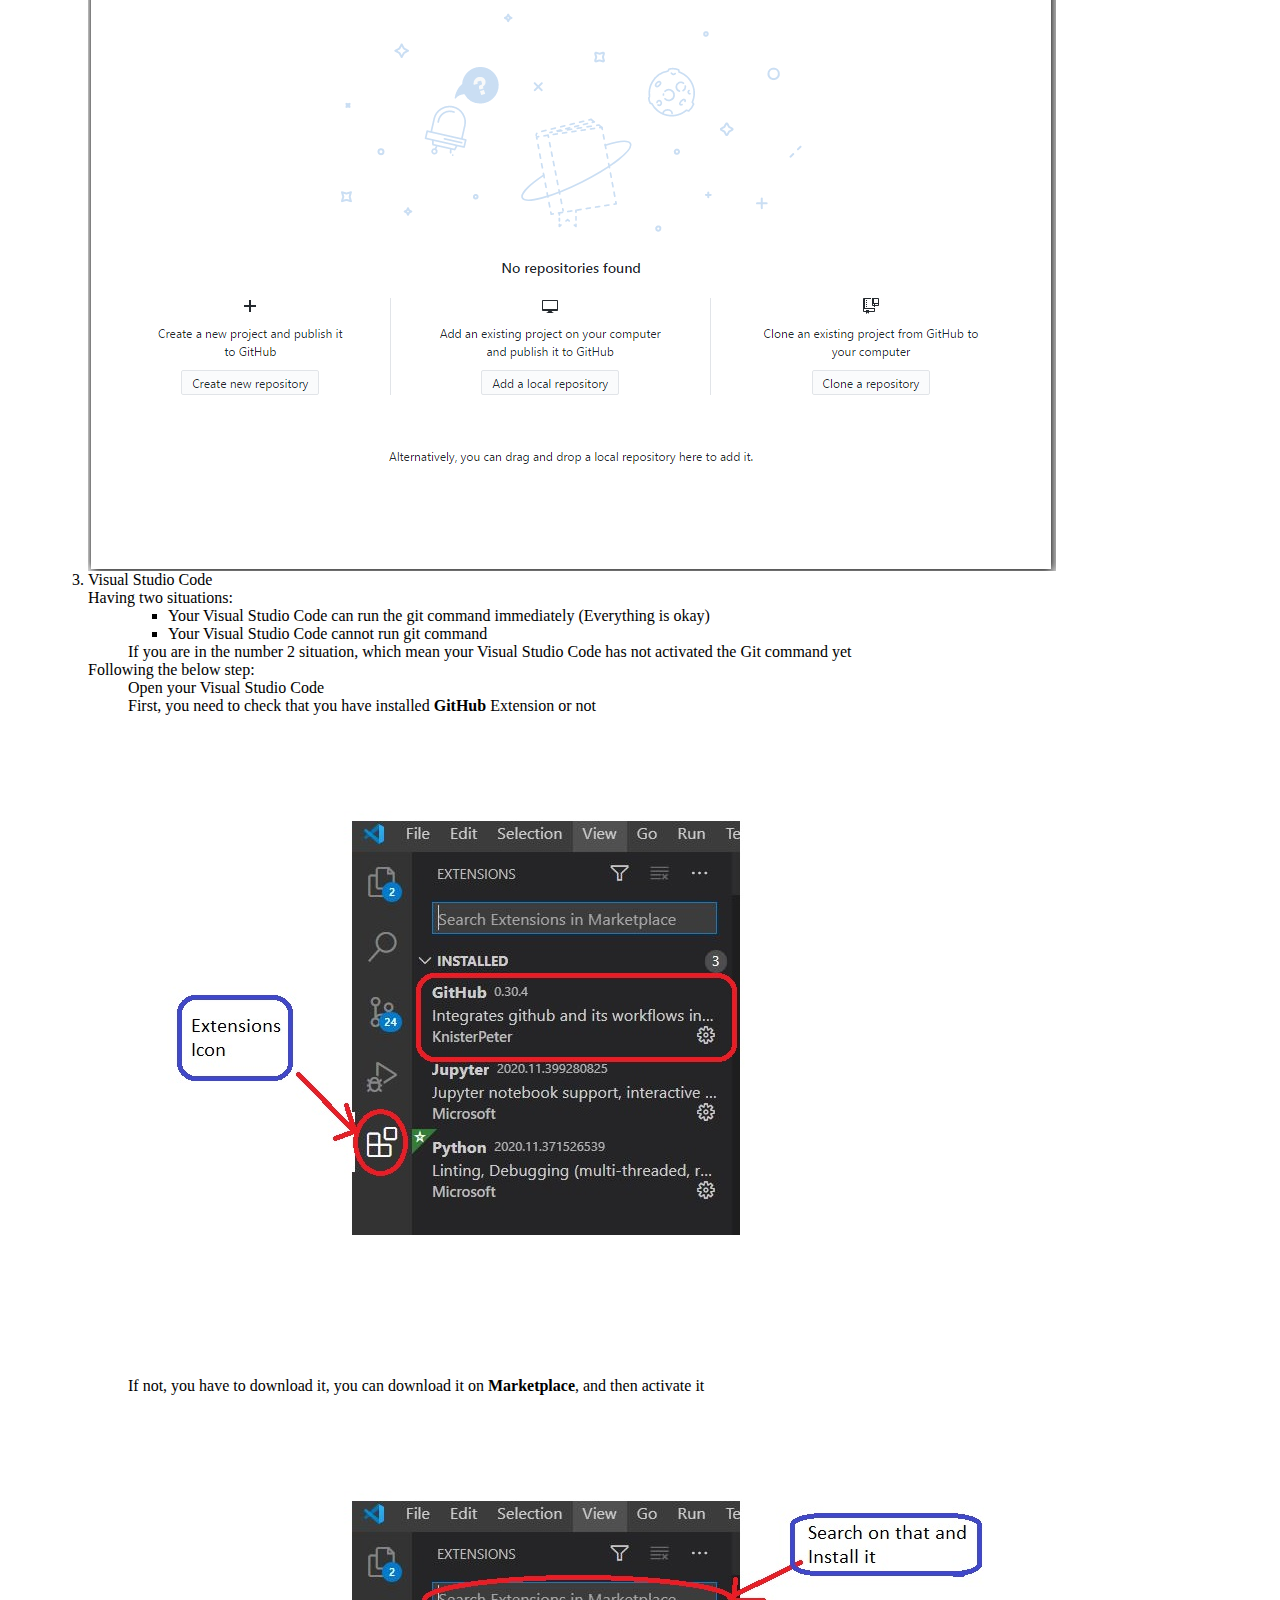
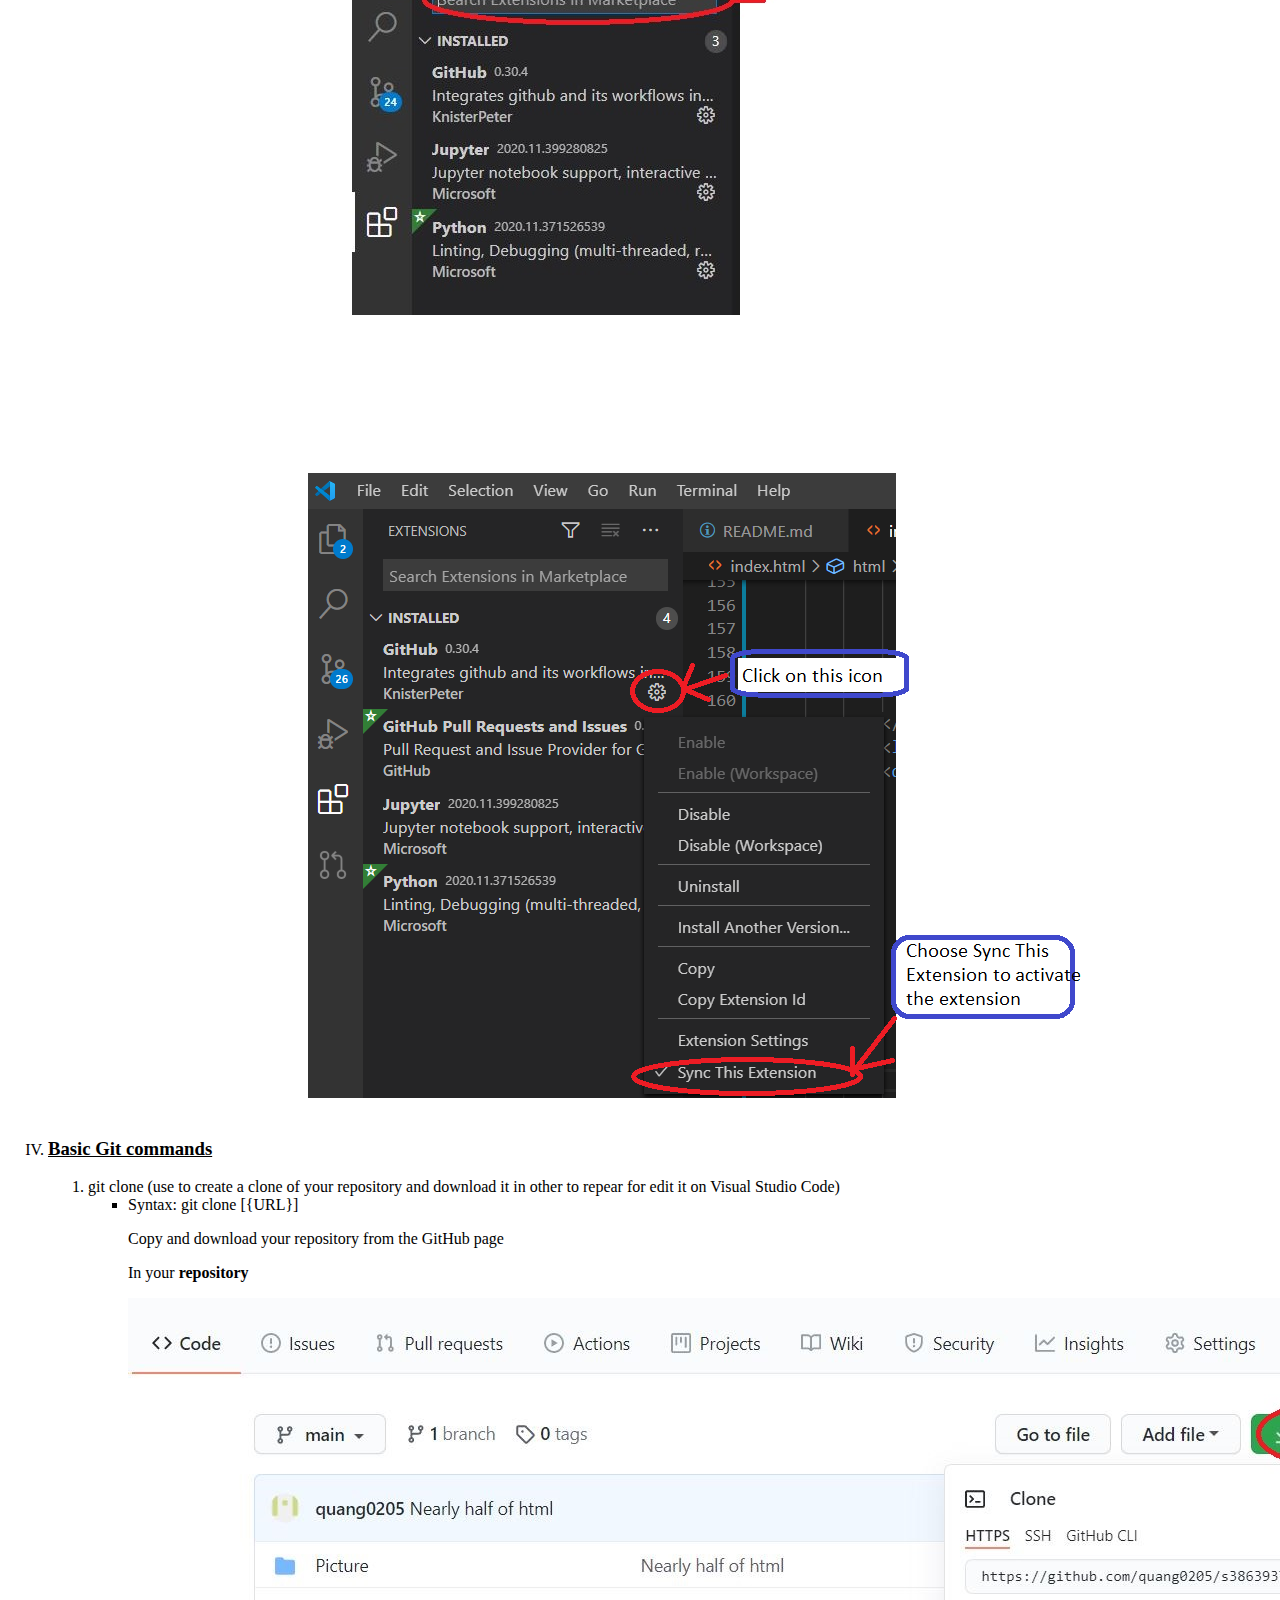
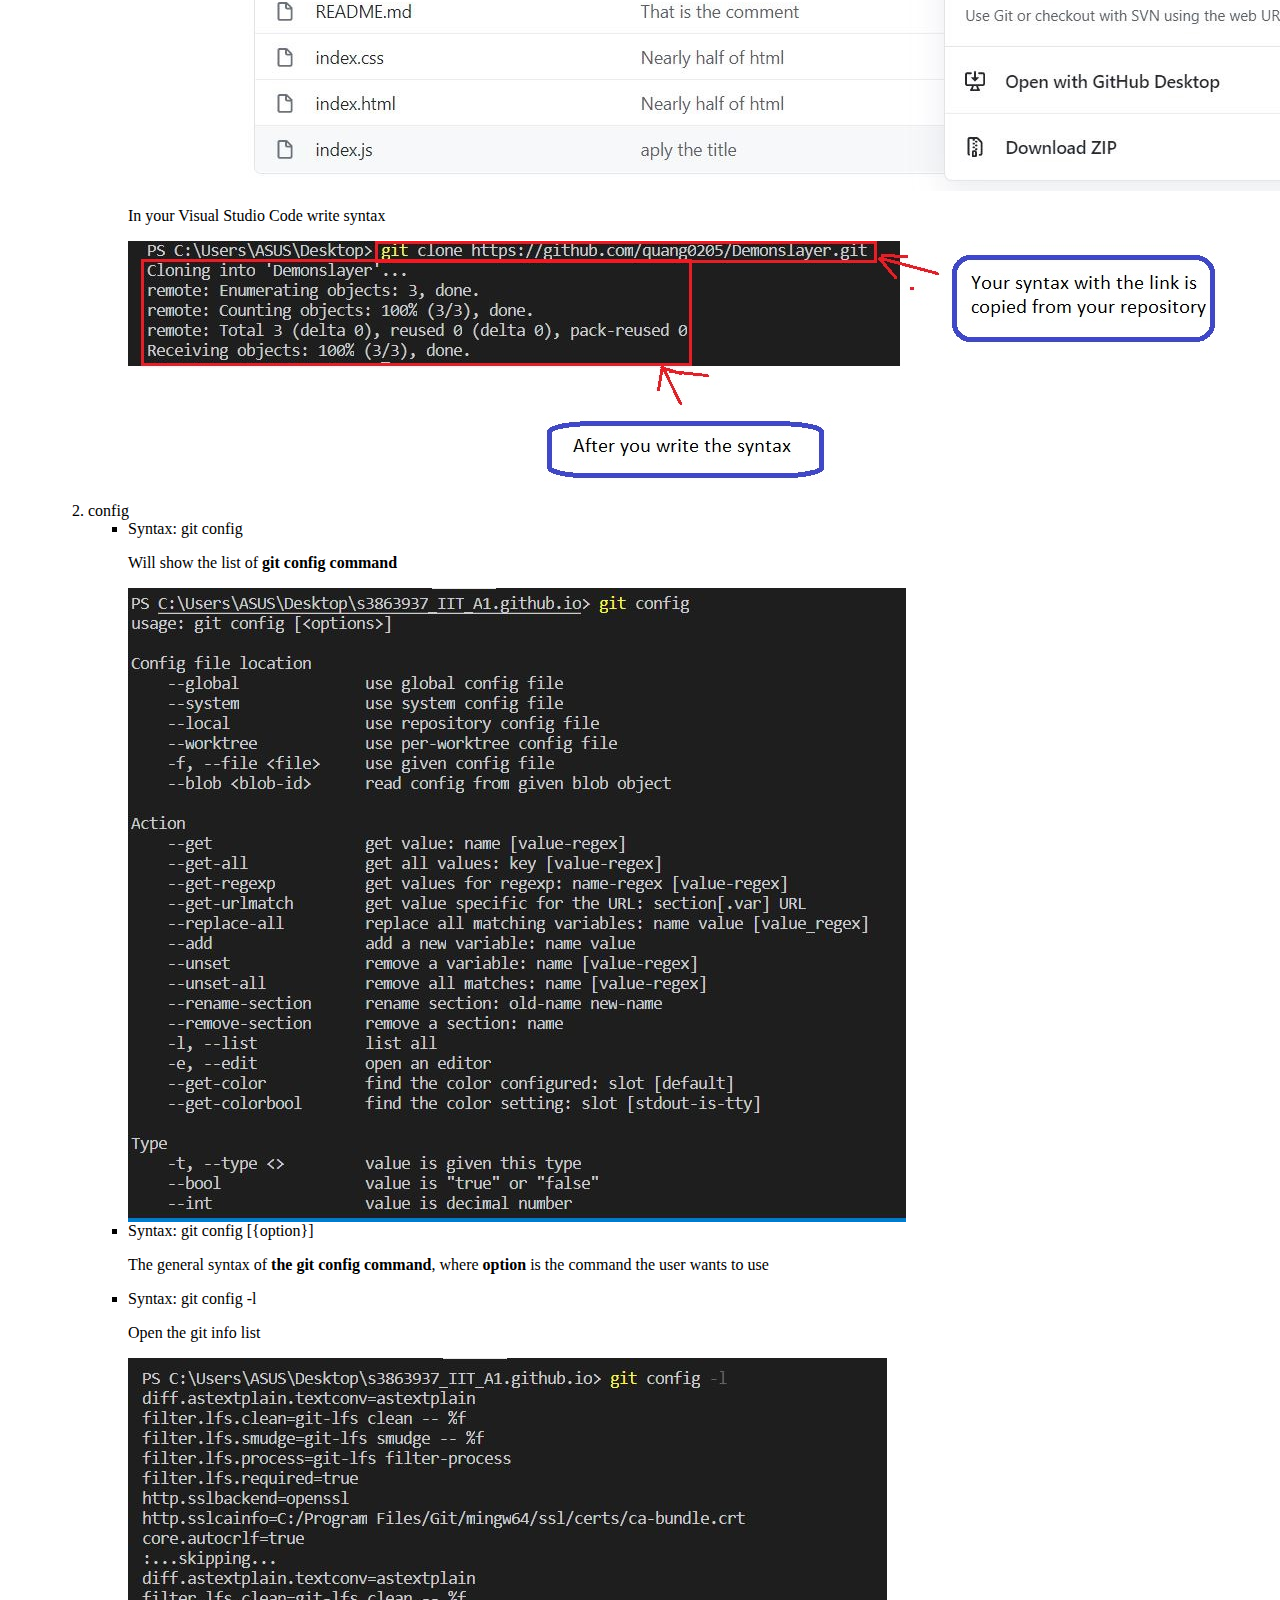
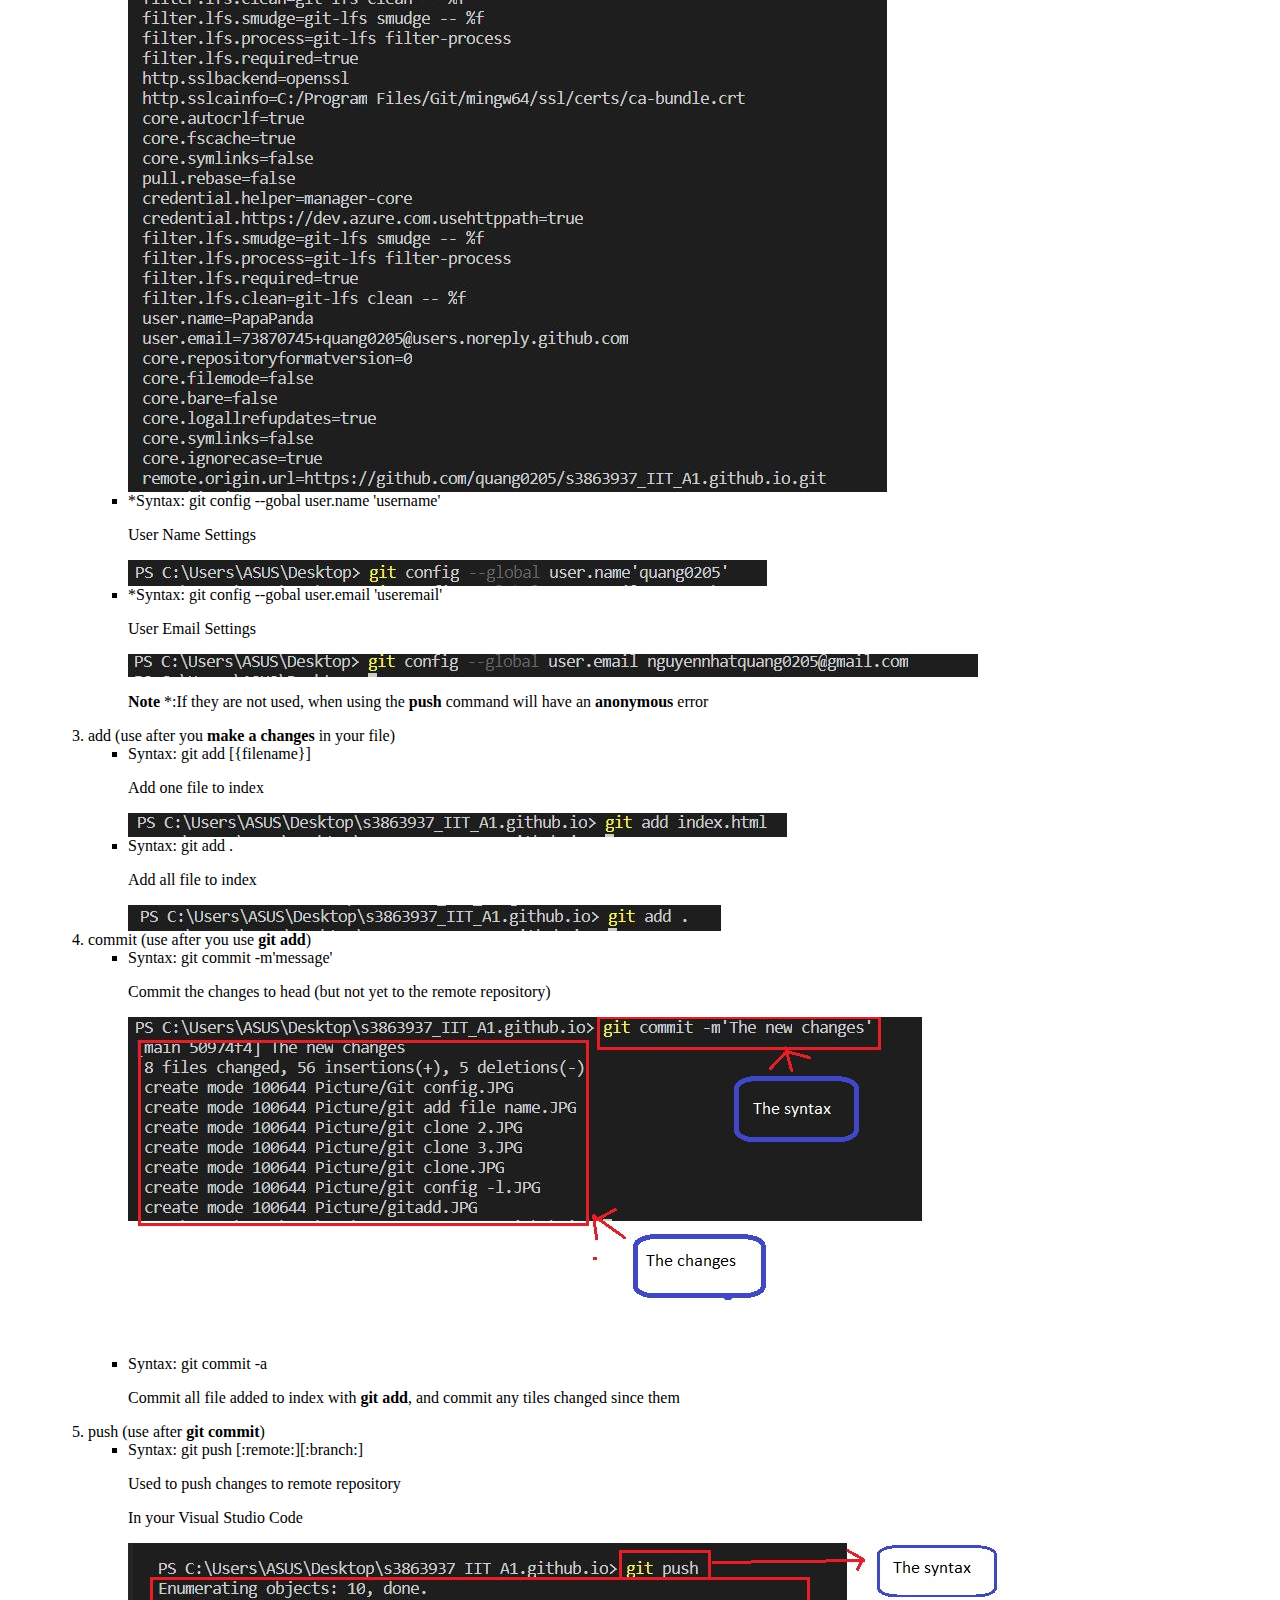
==== commit 77467af1: "The basic structure of html file" ====
--- a/index.html
+++ b/index.html
@@ -50,10 +50,8 @@
                     </ol>
                 <li> How to resolve conflicts </li>
                 <li> Branching </li>
-                <li>Error correction</li>
-                <li>Some guides to use in Visual Studio Code Terminal</li>
+                <li>Extra tutorial</li>
             </ol>
-
             <li>
                 <h3><u> Git and GitHub at a glance </u></h3>
             </li>
@@ -178,9 +176,9 @@
                         <img src="./Picture/Gitgit3.png" />
                 </dl>
             </ol>
-            <li>
-                <h3> <u> Basic Git commands </u></h3>
-            </li>
+        <li>
+            <h3> <u> Basic Git commands </u></h3>
+        </li>
                 <ol>
                     <li>git clone (use to create a clone of your repository and download it in other to repear for edit it on Visual Studio Code)</li>
                         <ul>
@@ -243,9 +241,9 @@
                             <img src="./Picture/Git pull.JPG" />
                         </ul>
                 </ol>
-            <li>
-                <h3><u>How to resolve conflicts</u></h3>
-            </li>
+        <li>
+            <h3><u>How to resolve conflicts</u></h3>
+        </li>
                 <ol type="a">
                     <li>What is conflicts?</li>
                         <p>In a source control system like Git, conflicts can occur when two or more people change the same file. 
@@ -266,14 +264,23 @@
                                 </ul>
                         </ul>
                 </ol>
-            <li>
-                <h3><u>Branching</u></h3>
-            </li>
+        <li>
+            <h3><u>Branching</u></h3>
+        </li>
                 <ol>
+                    <li>How to create a branch</li>
+                    <li>How to switch branches</li>
+                    <li>How to merge branches</li>
+                    <li>How to delete branches</li>
+                </ol>
+        <li>
+            <h3><u>Extra tutorial</u></h3>
+        </li>
+                <ol>
+                    <li>Open Terminal screen</li>
+                    <li>cd command</li>
                     <li></li>
                 </ol>
         </ol>
-            <p></p>
-        
     </body>
 </html>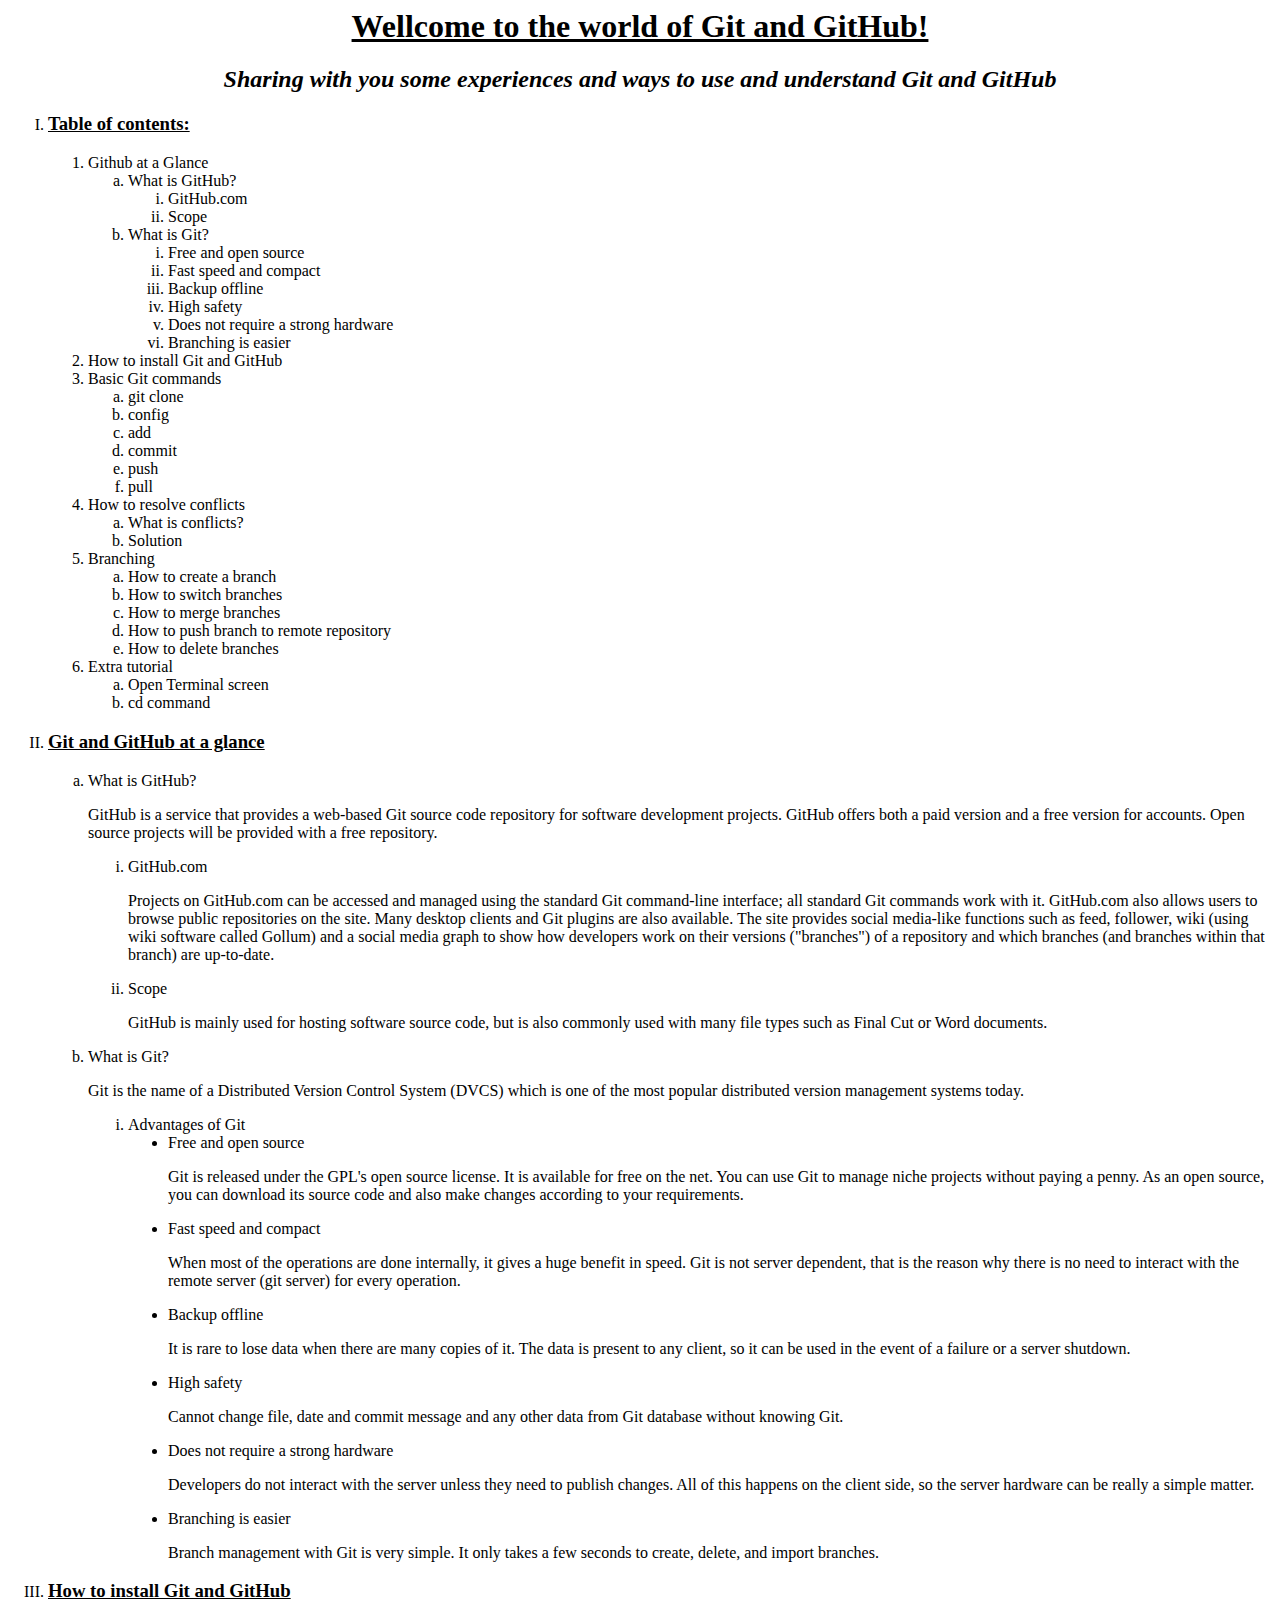
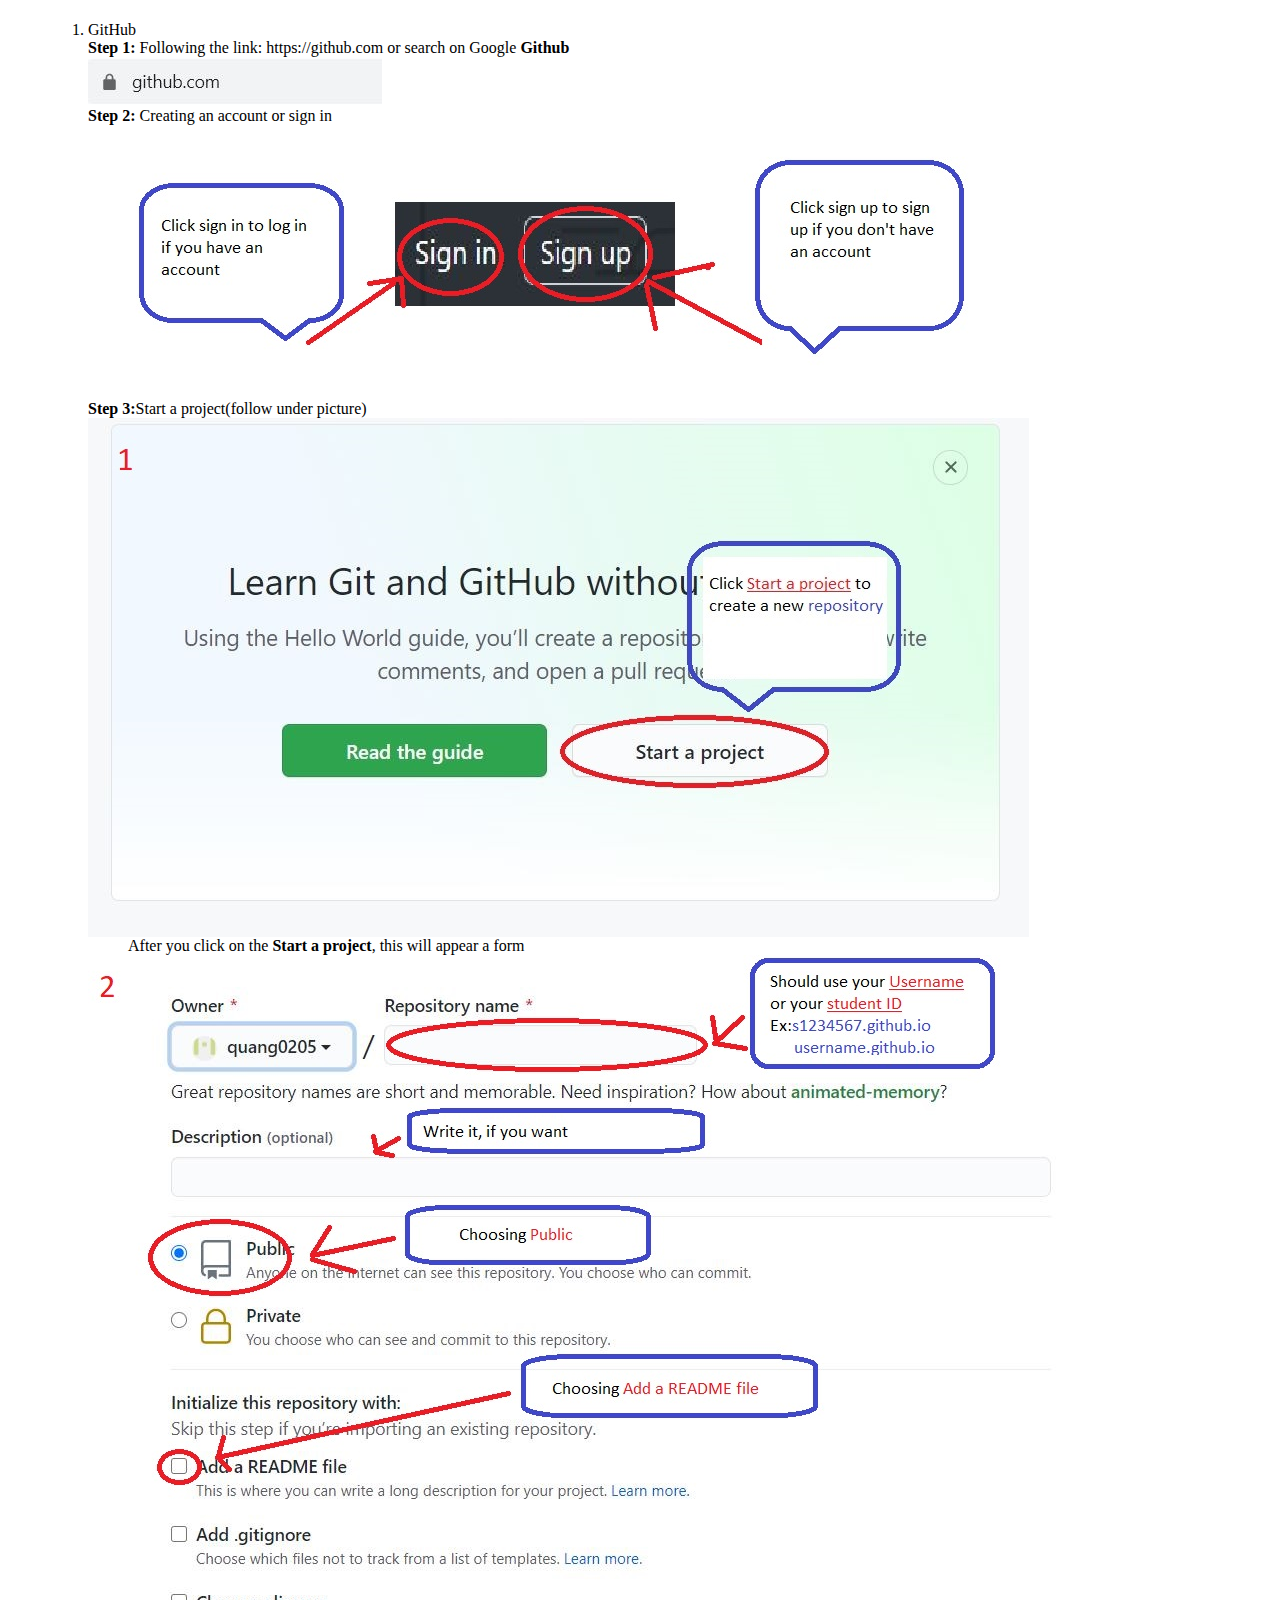
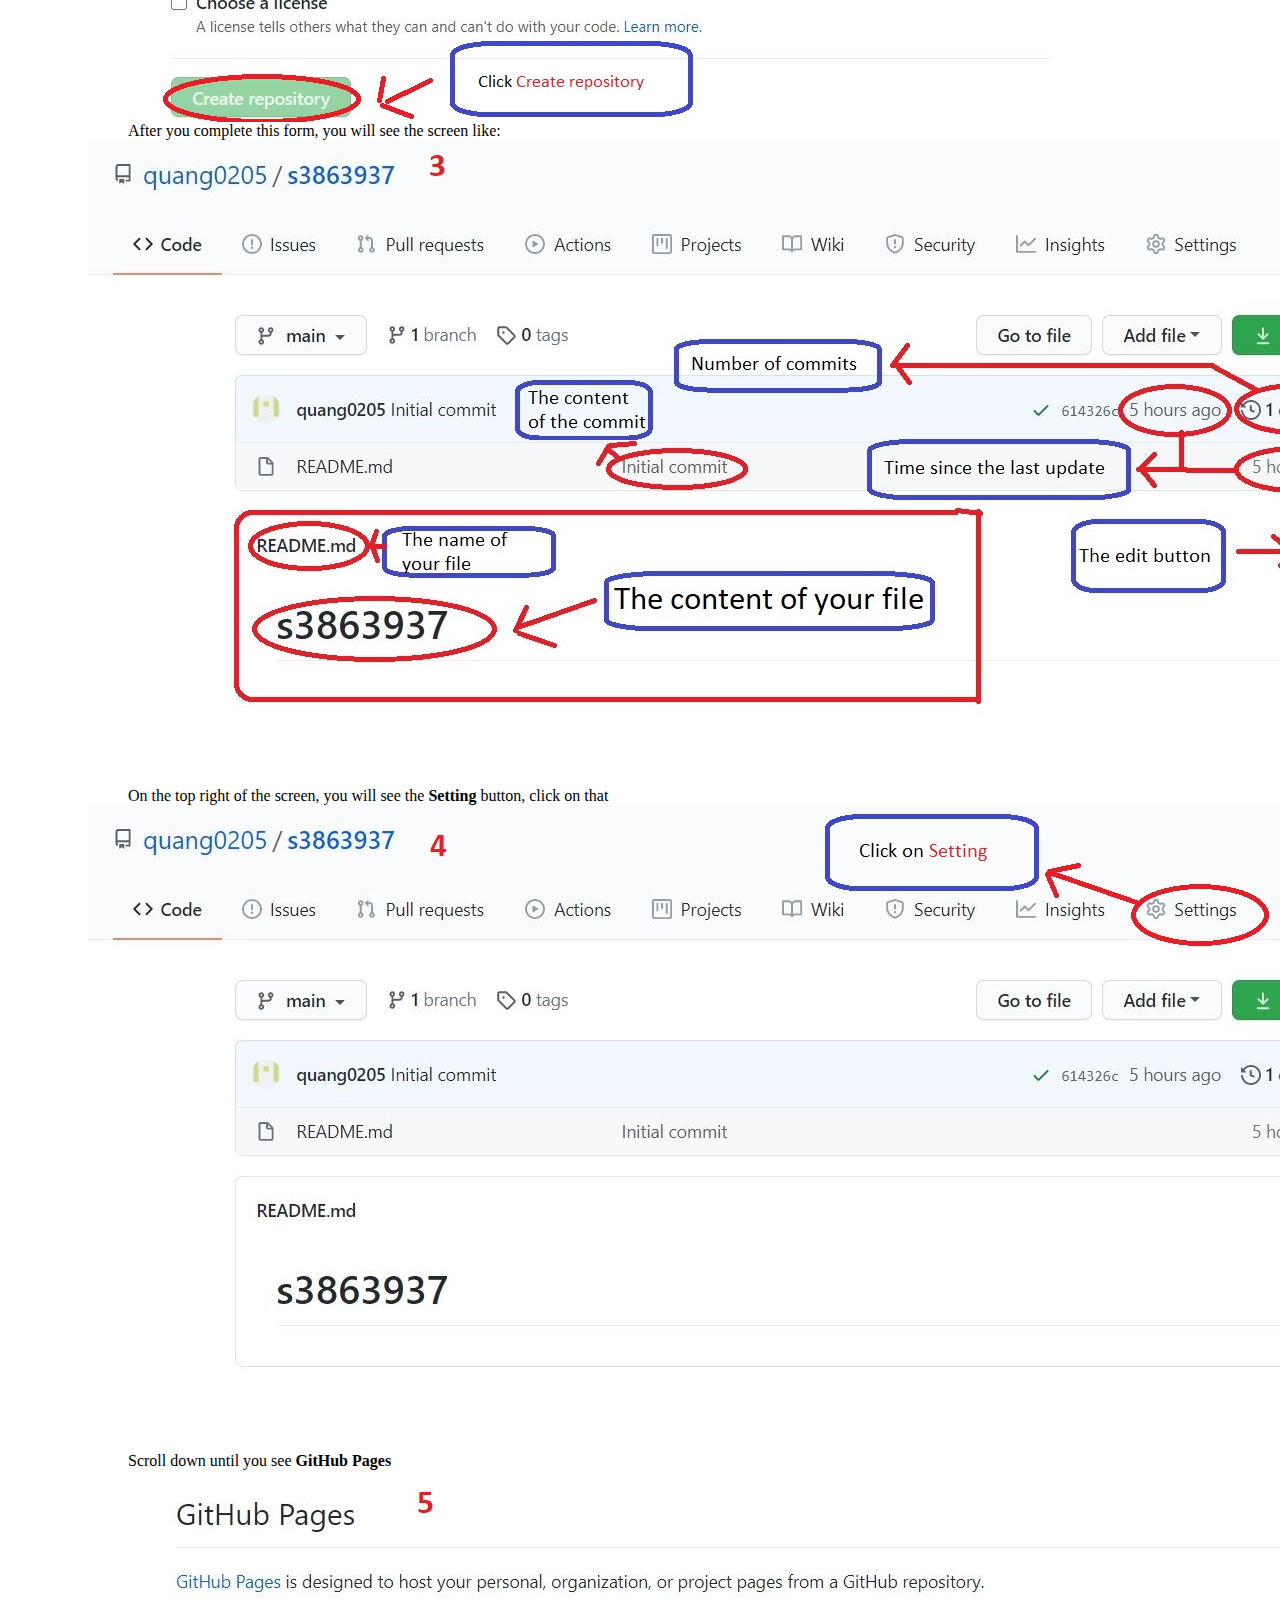
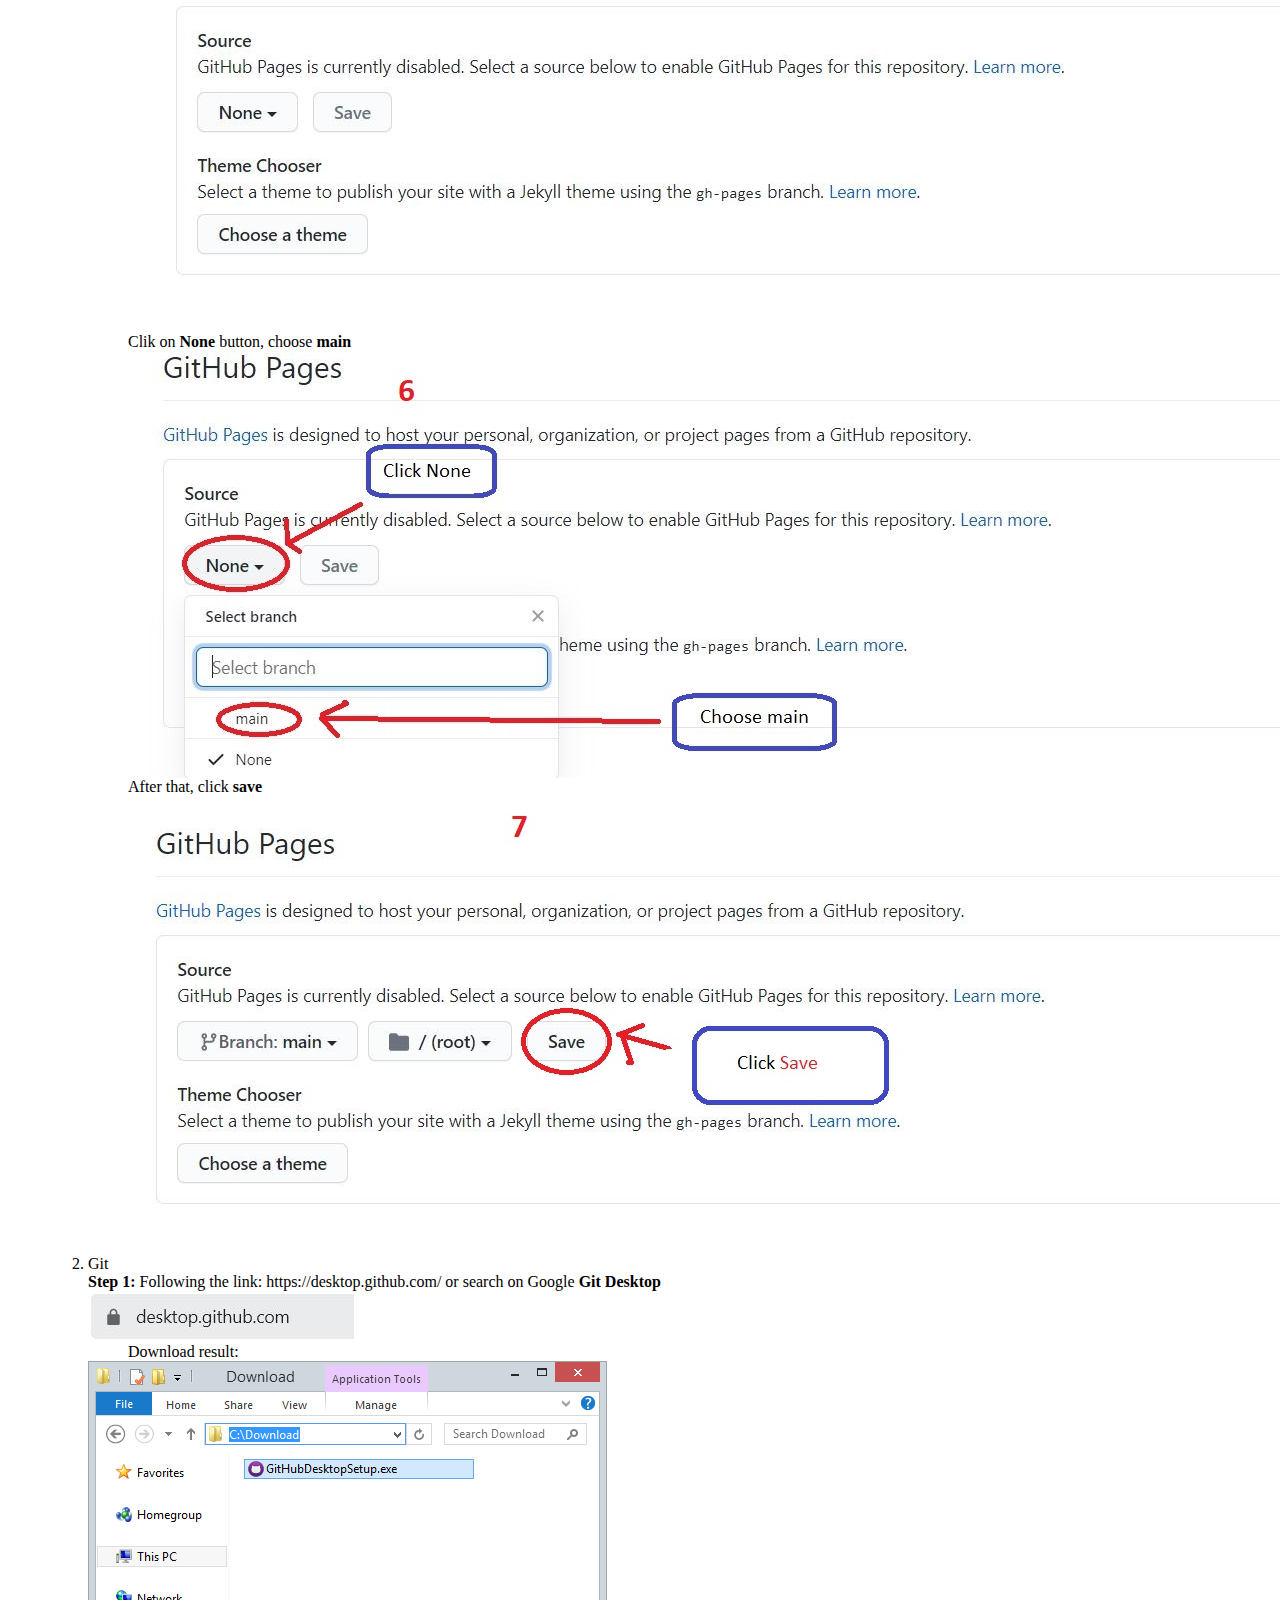
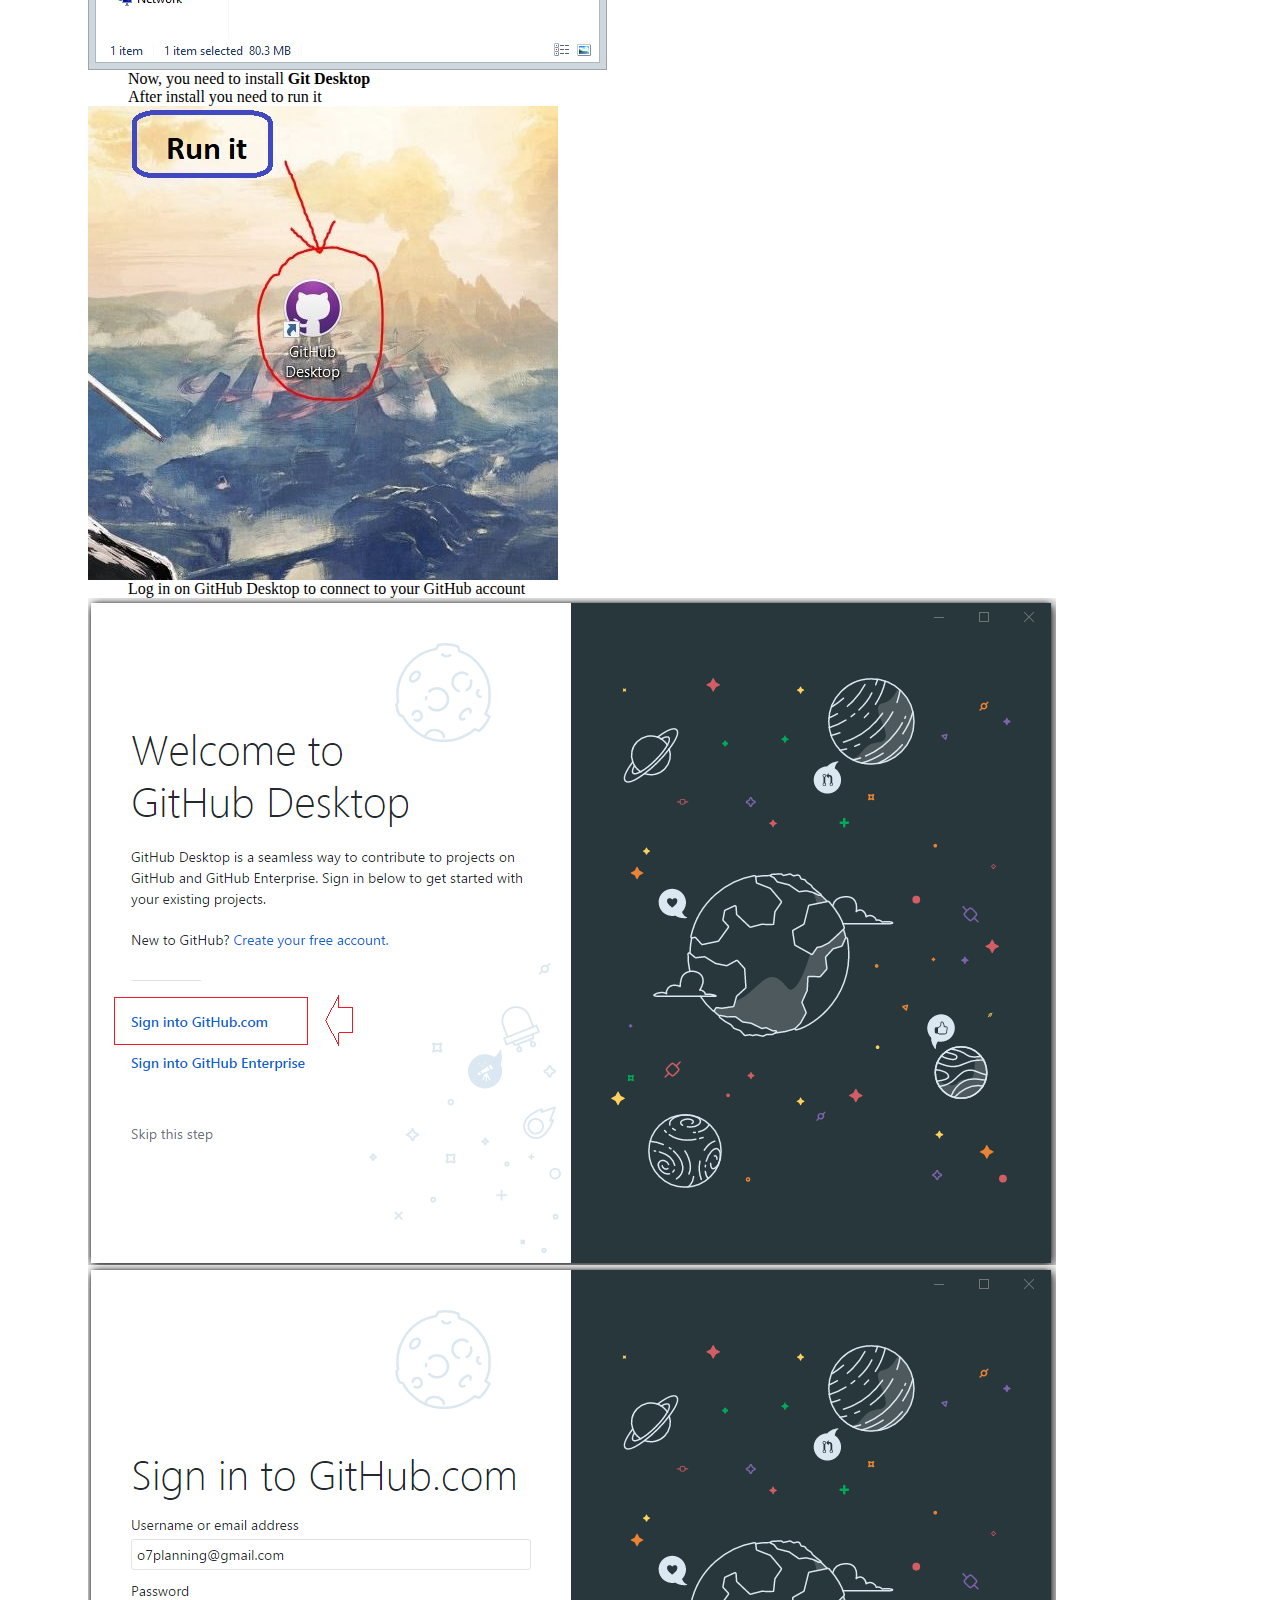
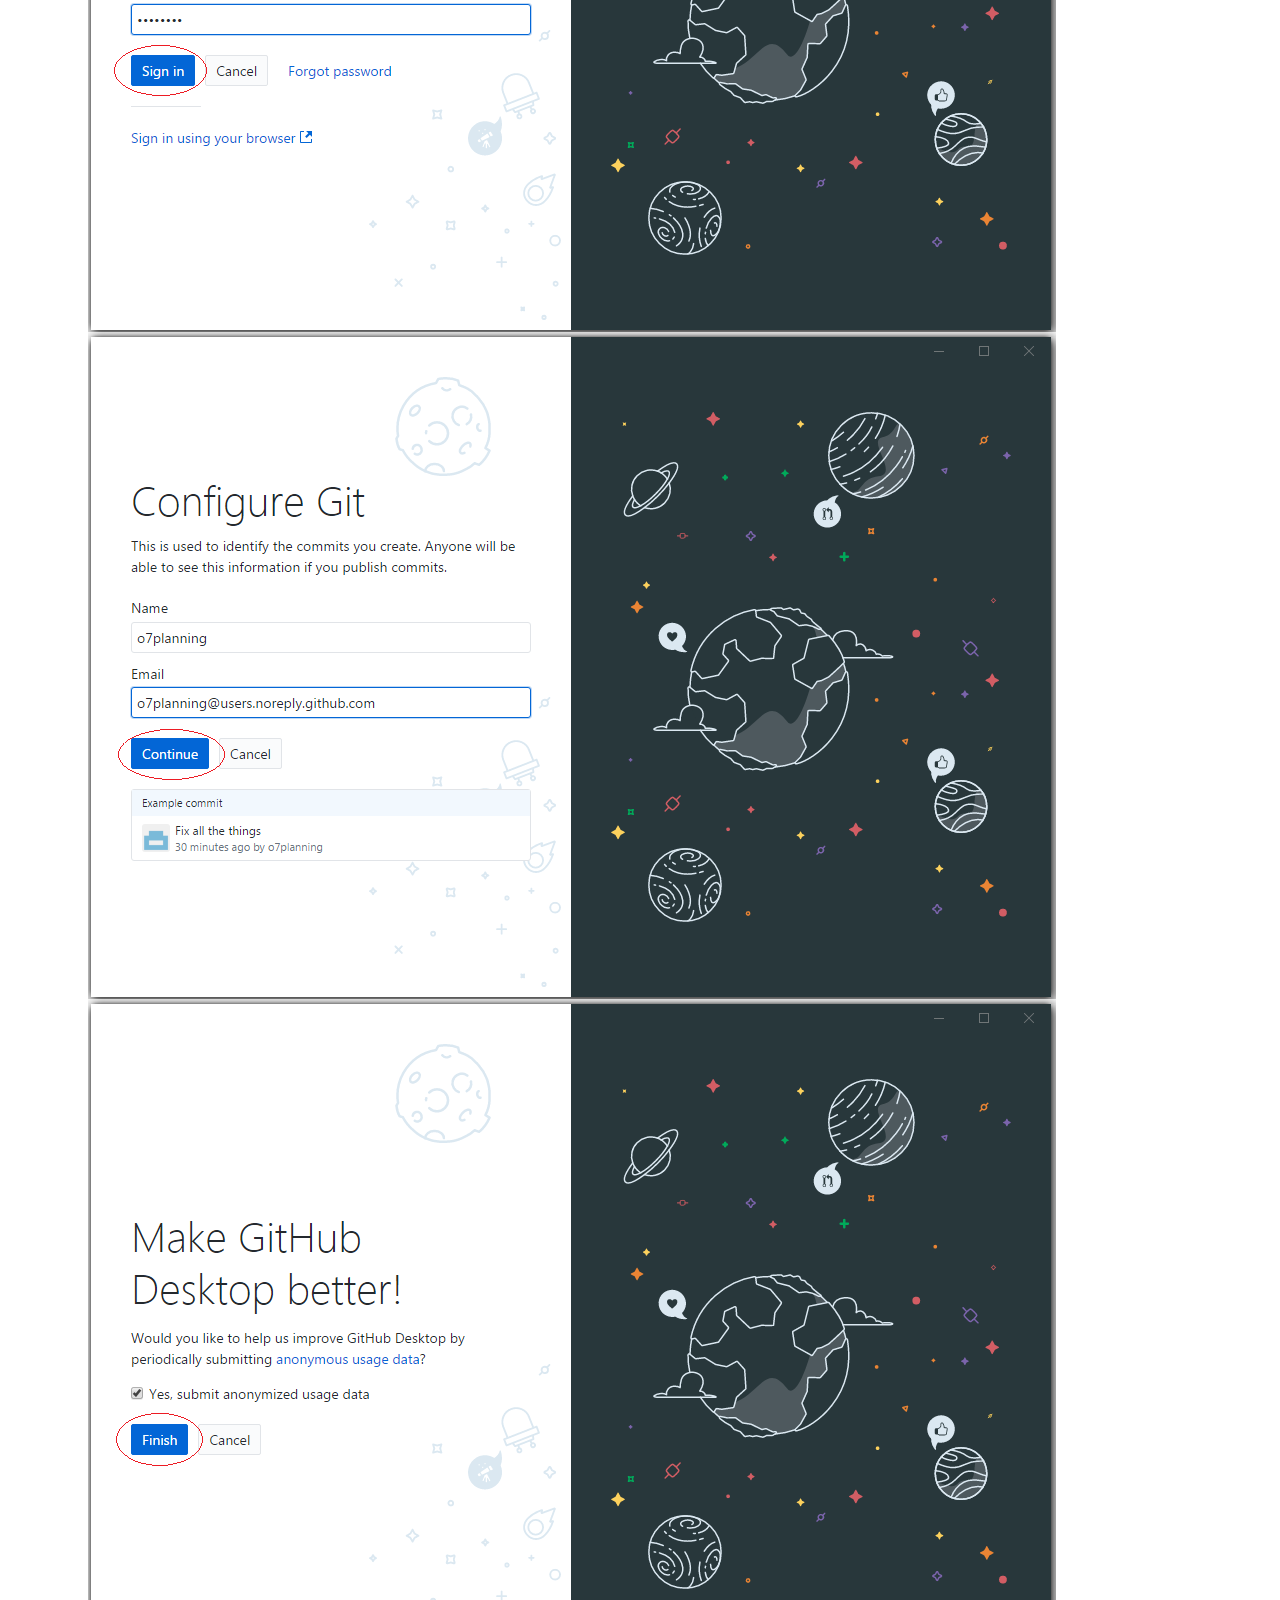
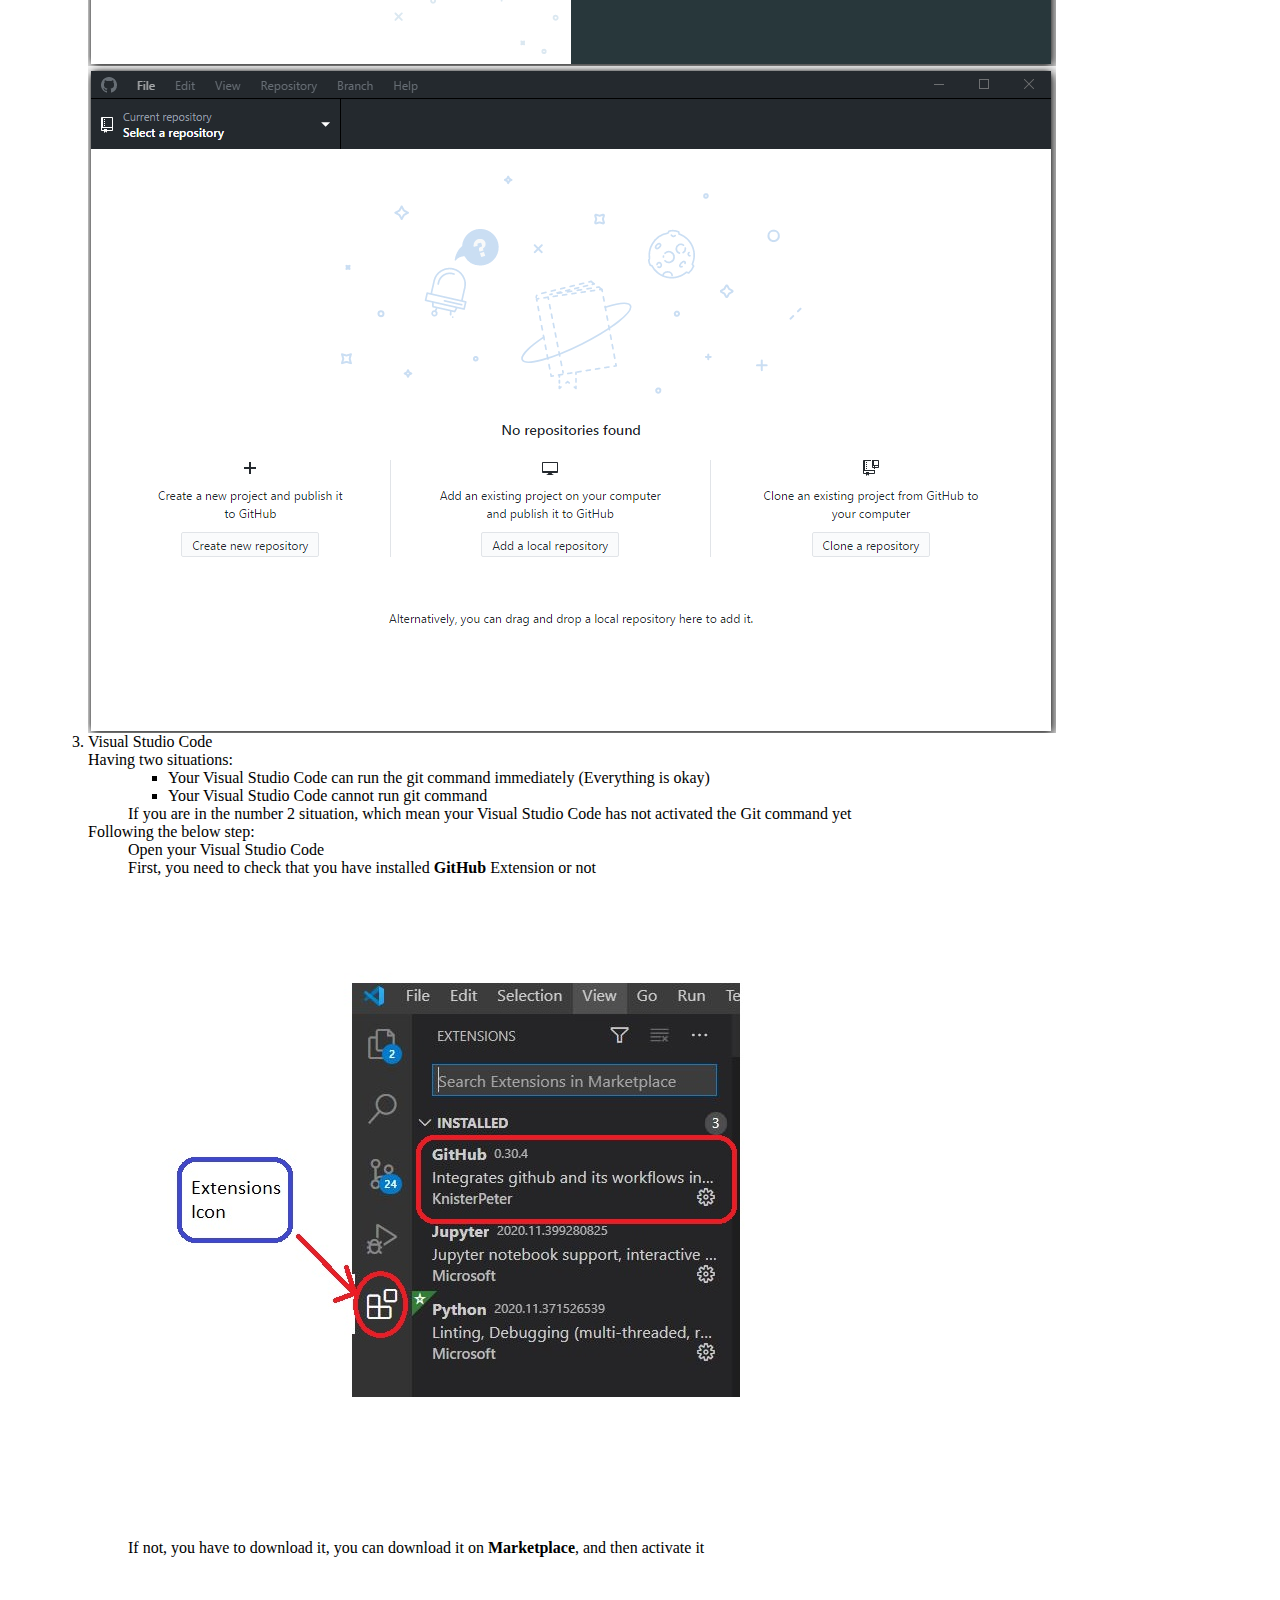
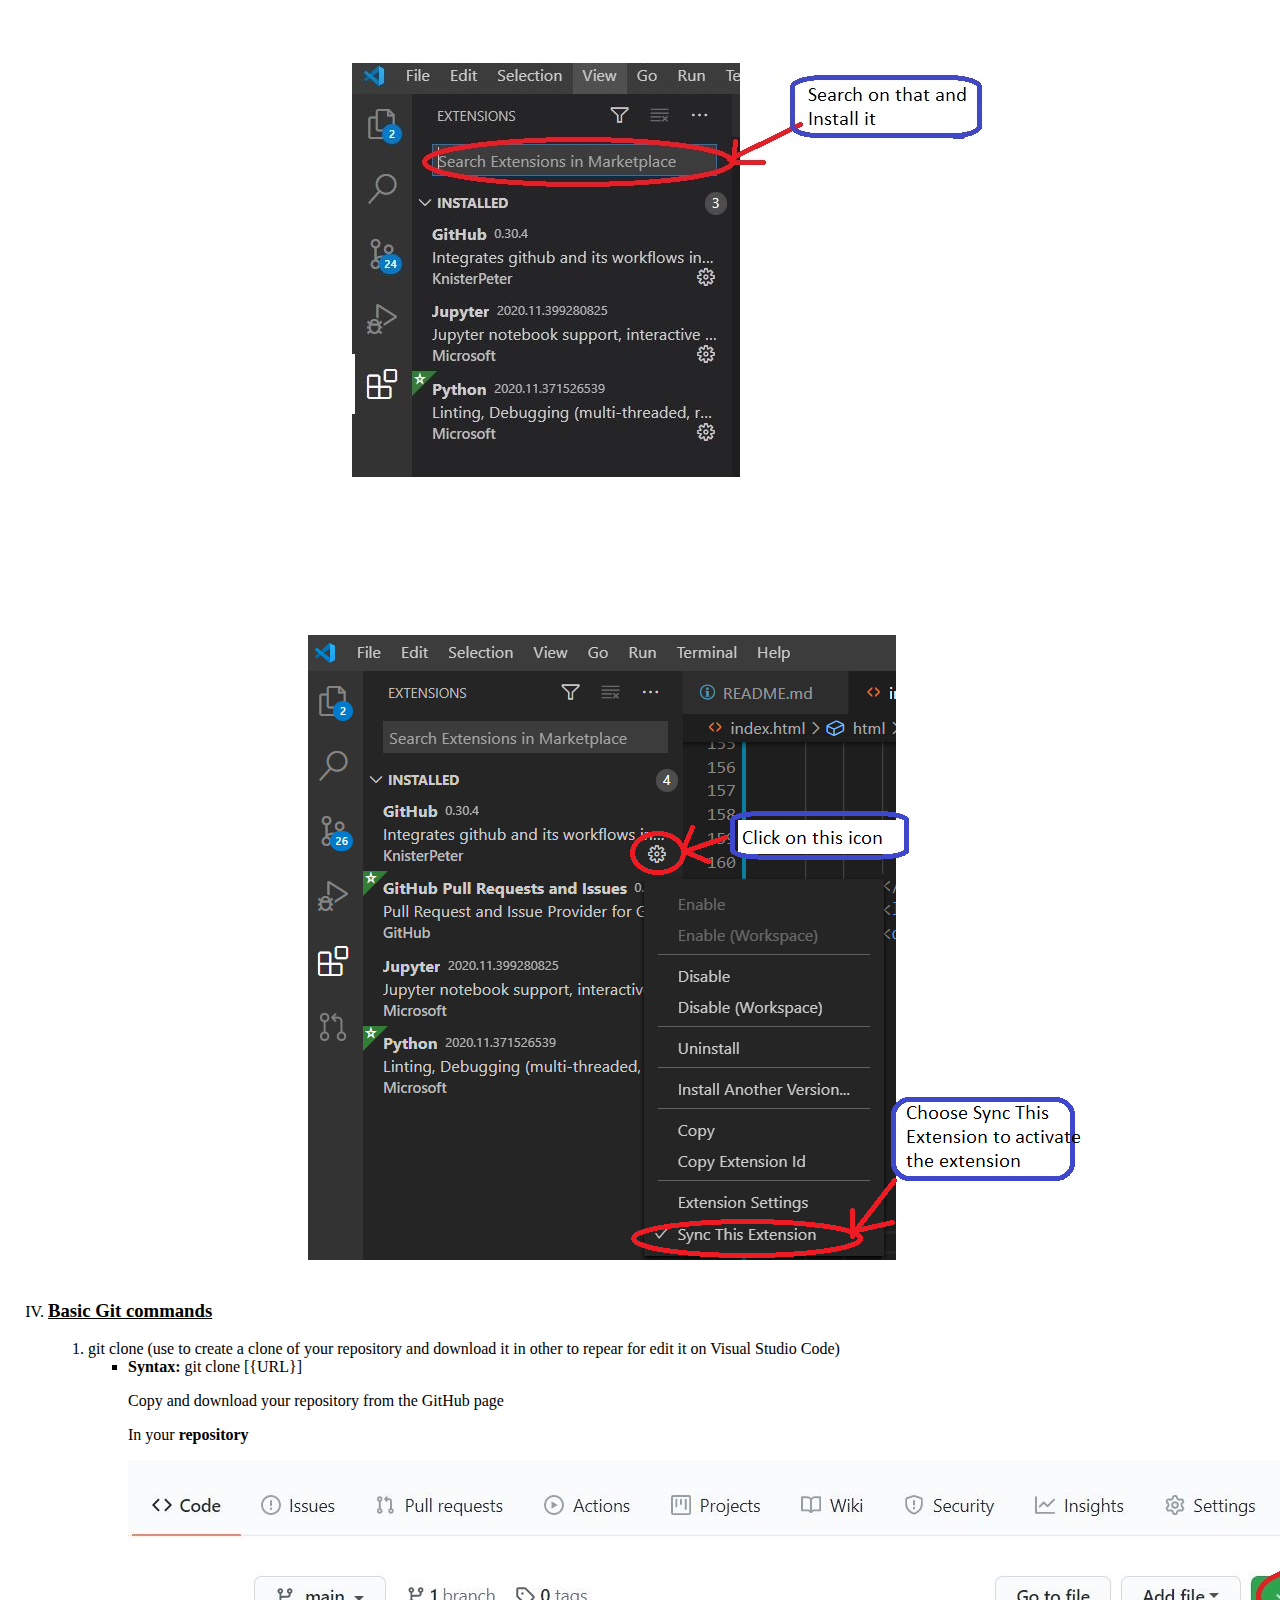
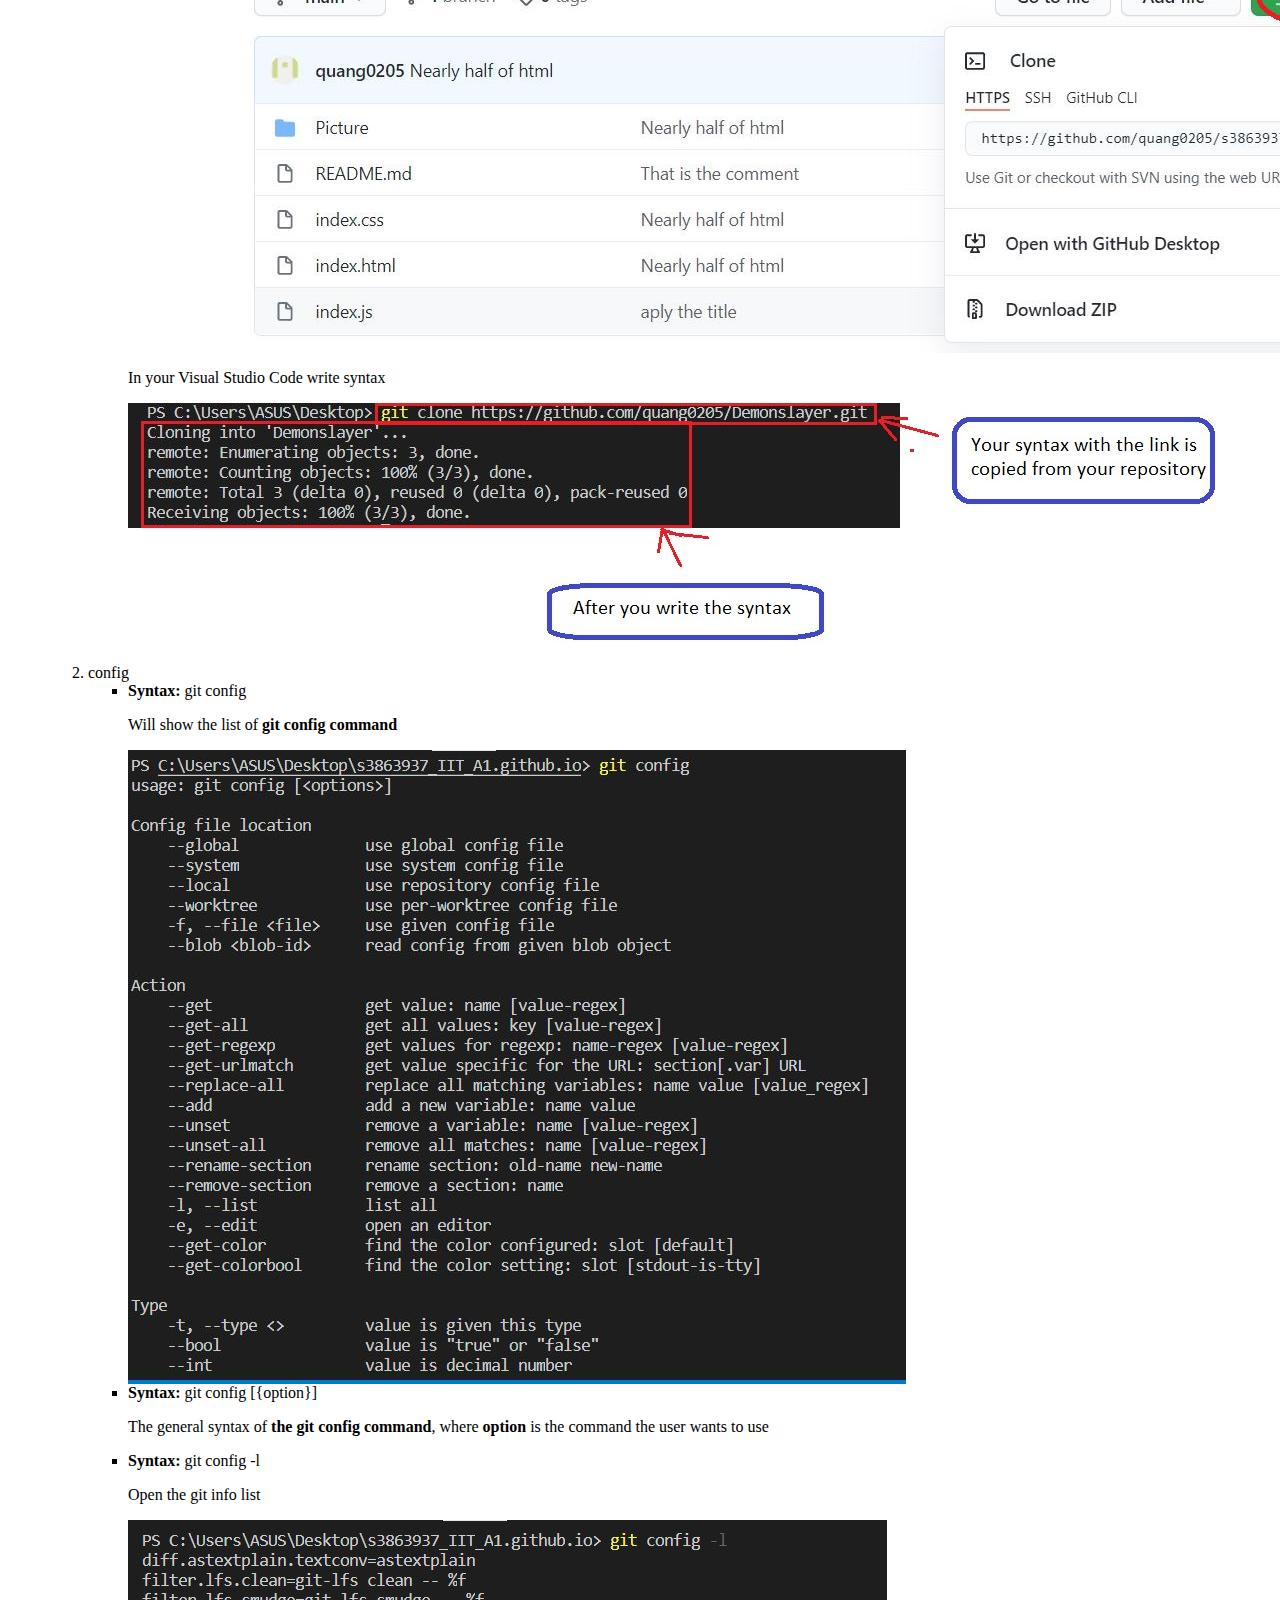
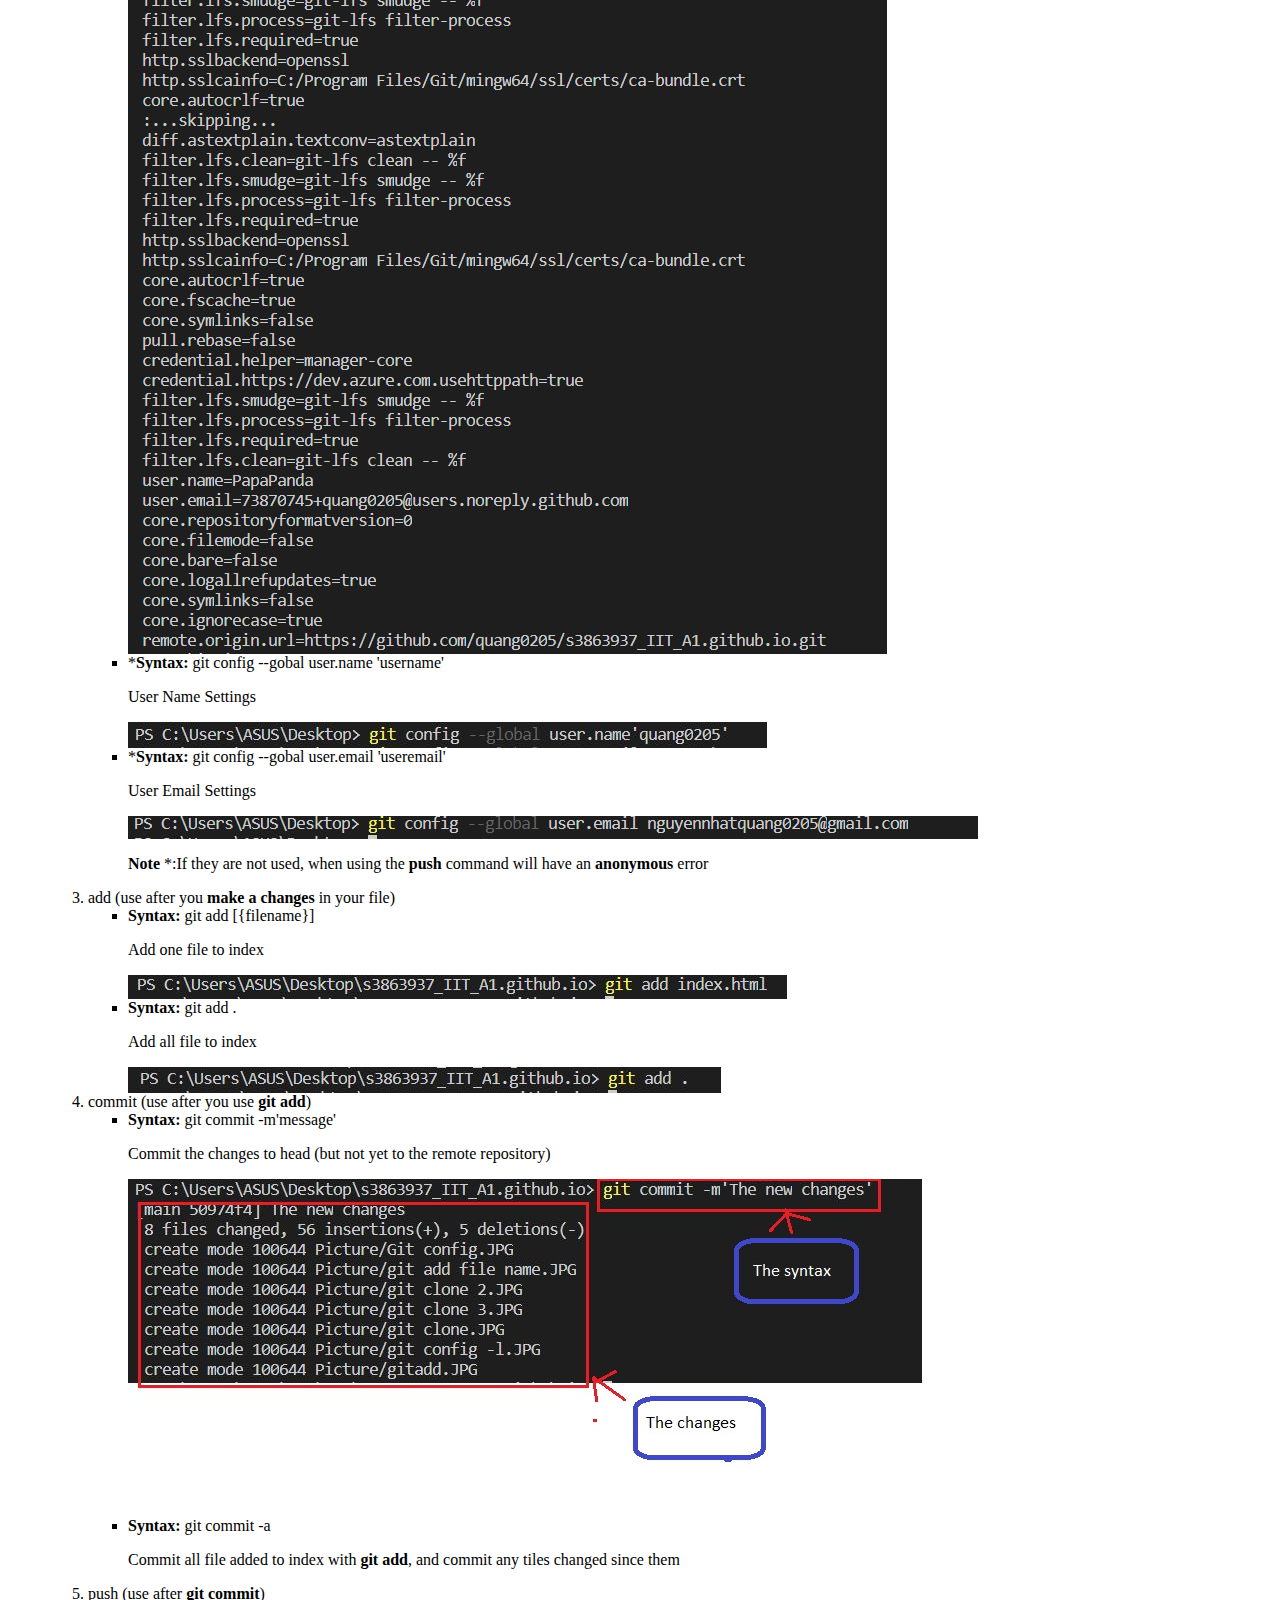
==== commit 41ab147b: "The last update for html" ====
--- a/index.html
+++ b/index.html
@@ -49,8 +49,23 @@
                         <li>pull</li>
                     </ol>
                 <li> How to resolve conflicts </li>
+                    <ol type="a">
+                        <li>What is conflicts?</li>
+                        <li>Solution</li>
+                    </ol>
                 <li> Branching </li>
+                    <ol type="a">
+                        <li>How to create a branch</li>
+                        <li>How to switch branches</li>
+                        <li>How to merge branches</li>
+                        <li>How to push branch to remote repository</li>
+                        <li>How to delete branches</li>
+                    </ol>
                 <li>Extra tutorial</li>
+                    <ol type="a">
+                        <li>Open Terminal screen</li>
+                        <li>cd command</li>
+                    </ol>
             </ol>
             <li>
                 <h3><u> Git and GitHub at a glance </u></h3>
@@ -182,7 +197,7 @@
                 <ol>
                     <li>git clone (use to create a clone of your repository and download it in other to repear for edit it on Visual Studio Code)</li>
                         <ul>
-                            <li>Syntax: git clone [{URL}]</li>
+                            <li><strong>Syntax:</strong> git clone [{URL}]</li>
                             <p>Copy and download your repository from the GitHub page</p>
                             <p>In your <strong>repository</strong></p>
                             <img src="./Picture/git clone 2.JPG" />
@@ -191,43 +206,43 @@
                         </ul>
                     <li>config</li>
                         <ul>
-                            <li>Syntax: git config</li>
+                            <li><strong>Syntax:</strong> git config</li>
                             <p>Will show the list of <strong>git config command</strong></p>
                             <img src="./Picture/Git config.JPG" />
-                            <li>Syntax: git config [{option}]</li>
+                            <li><strong>Syntax:</strong> git config [{option}]</li>
                             <p>The general syntax of <strong>the git config command</strong>, where <strong>option</strong> is the command the user wants to use</p>
-                            <li>Syntax: git config -l </li>
+                            <li><strong>Syntax:</strong> git config -l </li>
                             <p>Open the git info list</p>
                             <img src="./Picture/git config -l.JPG" />
-                            <li>*Syntax: git config --gobal user.name 'username'</li>
+                            <li>*<strong>Syntax:</strong> git config --gobal user.name 'username'</li>
                             <p>User Name Settings</p>
                             <img src="./Picture/Gift config username.JPG" />
-                            <li>*Syntax: git config --gobal user.email 'useremail'</li>
+                            <li>*<strong>Syntax:</strong> git config --gobal user.email 'useremail'</li>
                             <p>User Email Settings</p>
                             <img src="./Picture/Git config email.JPG" />
                             <p><strong> Note </strong>*:If they are not used, when using the <strong>push</strong> command will have an <strong>anonymous</strong>  error</p>
                         </ul>
                     <li>add (use after you <strong>make a changes</strong> in your file)</li>
                         <ul>
-                            <li>Syntax: git add [{filename}]</li>
+                            <li><strong>Syntax:</strong> git add [{filename}]</li>
                             <p>Add one file to index</p>
                             <img src="./Picture/git add file name.JPG" />
-                            <li>Syntax: git add . </li>
+                            <li><strong>Syntax:</strong> git add . </li>
                             <p>Add all file to index</p>
                             <img src="./Picture/gitadd.JPG" />
                         </ul>
                     <li>commit (use after you use <strong>git add</strong>)</li>
                         <ul>
-                            <li>Syntax: git commit -m'message'</li>
+                            <li><strong>Syntax:</strong> git commit -m'message'</li>
                             <p>Commit the changes to head (but not yet to the remote repository)</p>
                             <img src="./Picture/git commit -m.JPG" />
-                            <li>Syntax: git commit -a</li>
+                            <li><strong>Syntax:</strong> git commit -a</li>
                             <p>Commit all file added to index with <strong>git add</strong>, and commit any tiles changed since them</p>
 
                         </ul>
                     <li>push (use after <strong>git commit</strong>)</li>
                         <ul>
-                            <li>Syntax: git push [:remote:][:branch:]</li>
+                            <li><strong>Syntax:</strong> git push [:remote:][:branch:]</li>
                             <p>Used to push changes to remote repository </p>
                             <p>In your Visual Studio Code</p>
                             <img src="./Picture/Git push.JPG" />
@@ -236,7 +251,7 @@
                         </ul>
                     <li>pull</li>
                         <ul>
-                            <li>Syntax: git pull [:remote:][:branch:]</li>
+                            <li><strong>Syntax:</strong> git pull [:remote:][:branch:]</li>
                             <p>Use to update the latest changes from the remote repository, and then put the content in your local repository.</p>
                             <img src="./Picture/Git pull.JPG" />
                         </ul>
@@ -269,18 +284,61 @@
         </li>
                 <ol>
                     <li>How to create a branch</li>
+                        <ul>
+                            <li><strong>Syntax:</strong> git branch 'branchname'</li>
+                            <img src="./Picture/git branch.JPG" />
+                            <li>Location</li>
+                            <img src="./Picture/git branch location.JPG" />
+                        </ul>
                     <li>How to switch branches</li>
+                        <ul>
+                            <li><strong>Syntax:</strong> git checkout 'branchname'</li>
+                            <img src="./Picture/git checkout.JPG" />
+                        </ul>
                     <li>How to merge branches</li>
+                        <ul>
+                            <li><strong>Syntax:</strong> git merge 'branchname'</li>
+                            <p>Only used successfully after committing</p>
+                            <img src="./Picture/git merge.JPG" />
+                        </ul>
+                    <li>How to push branch to remote repository</li>
+                        <ul>
+                            <li><strong>Syntax:</strong> git push --set-upstream origin 'branchname'</li>
+                            <img src="./Picture/git upstream branch.JPG" />
+                            <li>In the remote repository:</li>
+                            <img src="./Picture/git upstream branch 1.JPG" />
+                        </ul>
                     <li>How to delete branches</li>
+                        <ul>
+                            <li><strong>Syntax:</strong> git branch -d 'branchname'</li>
+                            <img src="./Picture/git delete.JPG" />
+                        </ul>
                 </ol>
         <li>
             <h3><u>Extra tutorial</u></h3>
         </li>
                 <ol>
                     <li>Open Terminal screen</li>
+                    <img src="./Picture/open terminal.png" />
                     <li>cd command</li>
-                    <li></li>
+                        <ul>
+                            <li><strong>Syntax:</strong> cd\</li>
+                            <p>Return to the root directory</p>
+                            <img src="./Picture/cd root 2.jpg" />
+                            <li><strong>Syntax:</strong> cd [Directory address]</li>
+                            <img src="./Picture/cd root 3.jpg" />
+                            <li><strong>Syntax:</strong> cd.. </li>
+                            <p>Go to the previous location 1 folder</p>
+                            <img src="./Picture/cd.JPG" />
+                        </ul>
                 </ol>
         </ol>
+        <p class="ending">Author: Nguyen Nhat Quang
+            </br>
+            Student ID: 3863937 </br>
+            Assignments: Group Participation </br>
+            Lecturer: Dr. Duy Dang Pham </br>
+            Course code and name: COSC2083 Intro to IT
+        </p>
     </body>
 </html>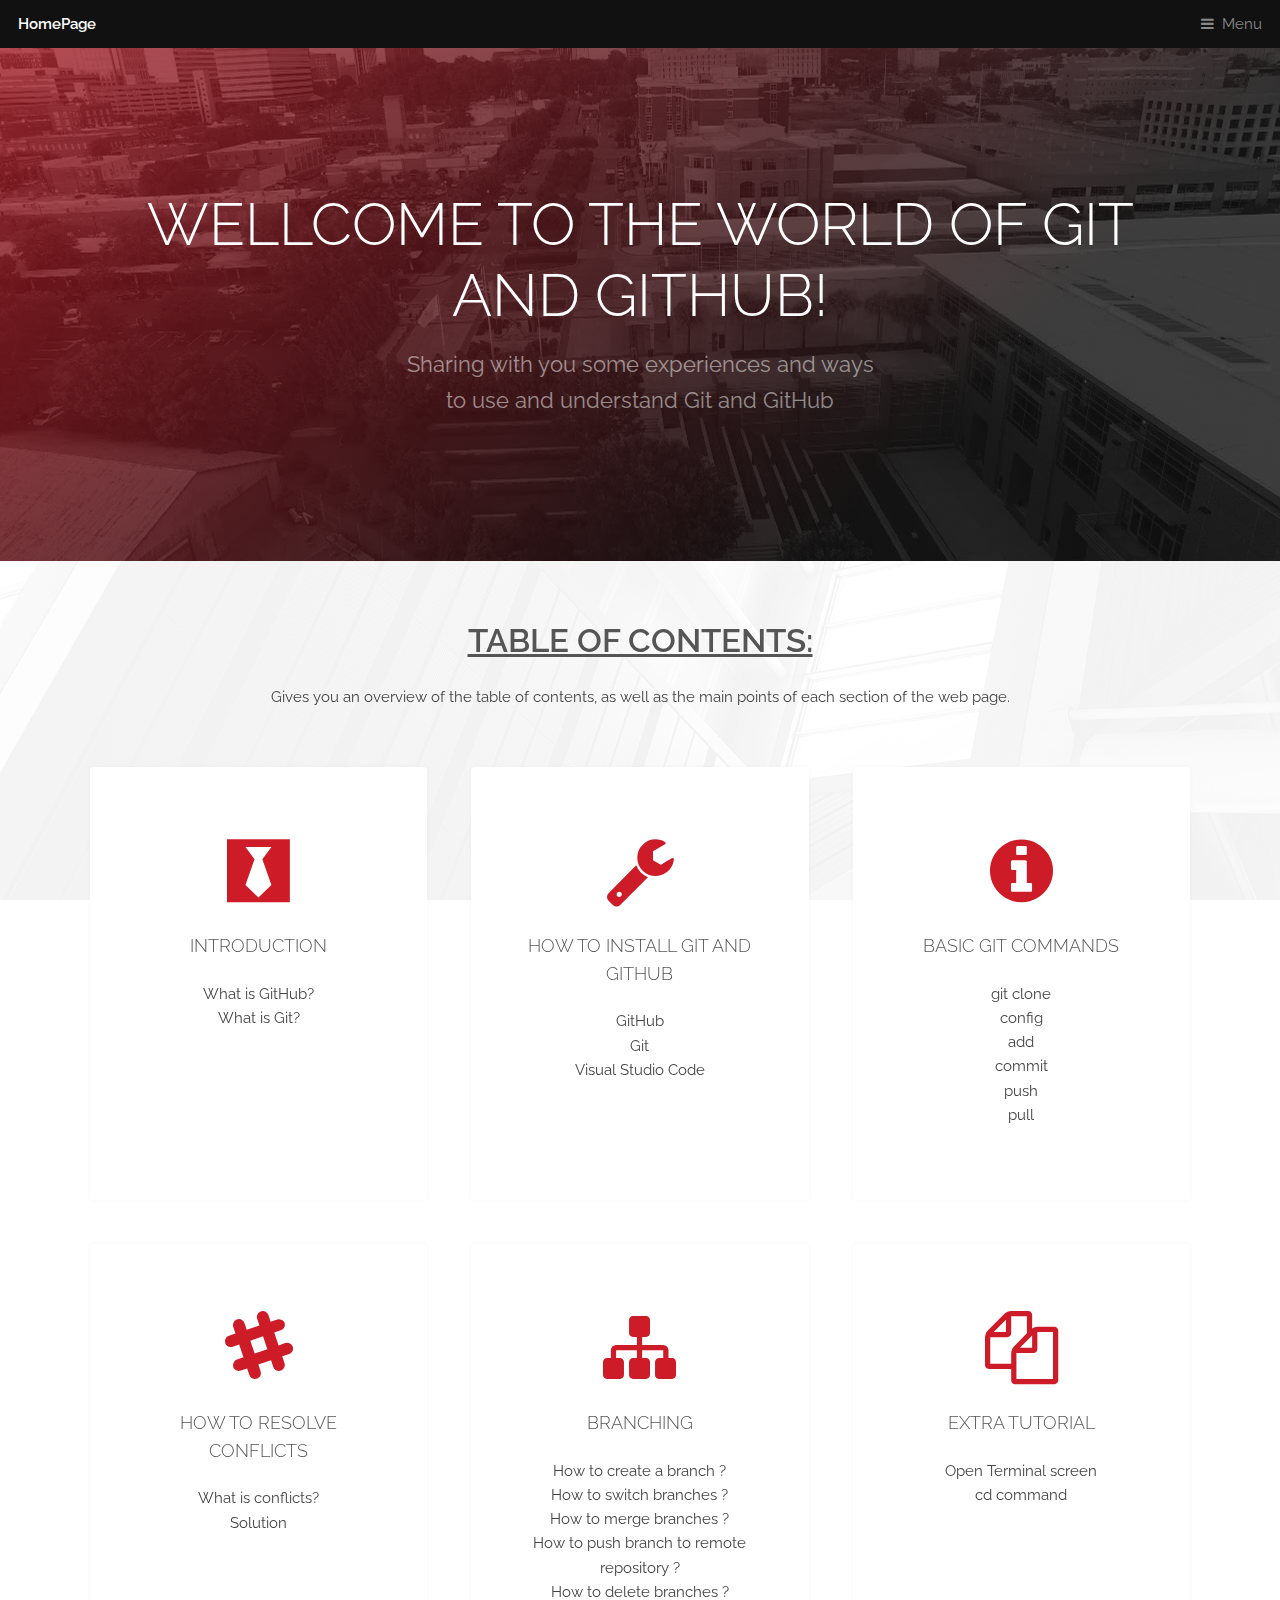
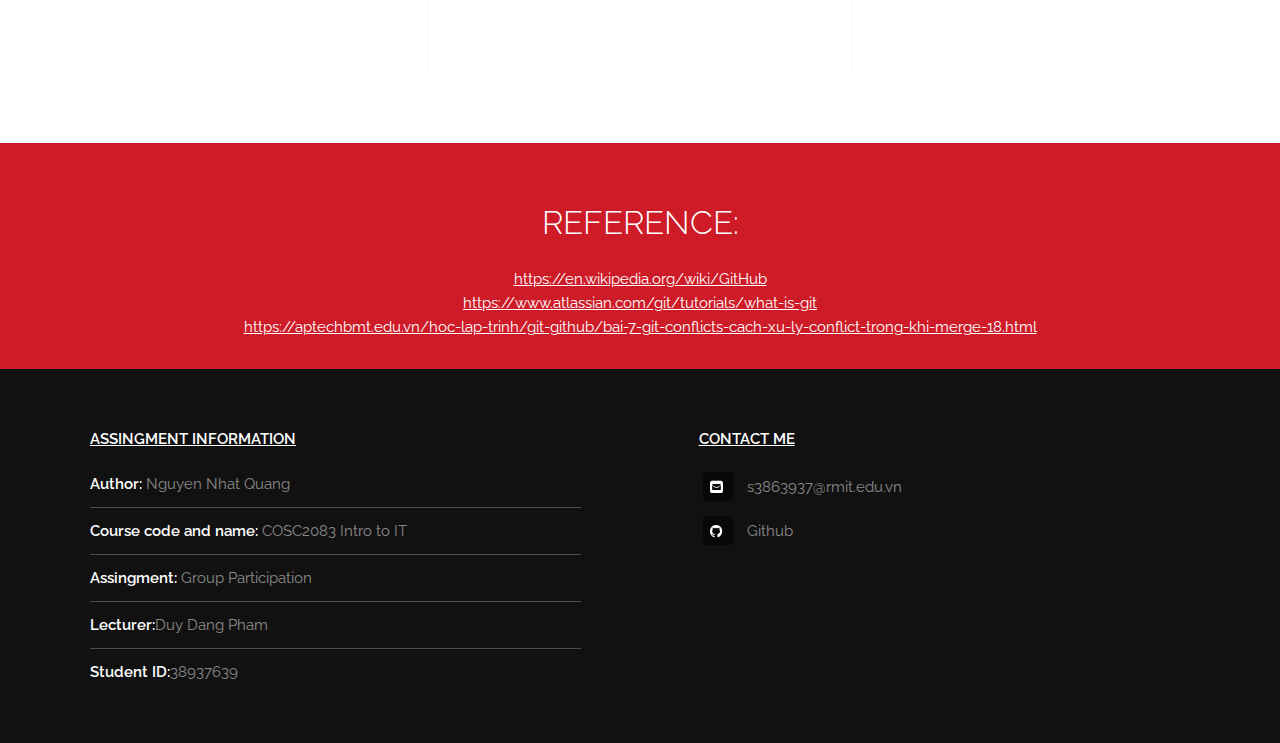
==== commit 8ea96b18: "Complete" ====
--- a/index.html
+++ b/index.html
@@ -1,344 +1,173 @@
+<!DOCTYPE HTML>
+<!--
+	Industrious by TEMPLATED
+	templated.co @templatedco
+	Released for free under the Creative Commons Attribution 3.0 license (templated.co/license)
+-->
 <html>
-    <head>
-        <title>
-            Wellcome for Git and Github
-        </title>
-        <link rel="stylesheet" type="text/css" href="./index.css" />
-    </head>
-    <body>
-        <h1 class="title">
-                <u>
-                    Wellcome to the world of Git and GitHub!
-                </u>
-        </h1>
-        <h2 class="center">
-            <i>
-                Sharing with you some experiences and ways to use and understand Git and GitHub
-            </i>
-        </h2>
-        <ol type="I">
-            <li>
-        <h3> <u> Table of contents: </u> </h3>
-        </li>
-            <ol type="1">
-                <li> Github at a Glance </li>
-                    <ol type="a">
-                        <li>What is GitHub?</li>
-                            <ol type="i">
-                                <li>GitHub.com</li>
-                                <li>Scope</li>
-                            </ol>
-                        <li>What is Git?</li>
-                            <ol type="i">
-                                <li>Free and open source</li>
-                                <li>Fast speed and compact</li>
-                                <li>Backup offline</li>
-                                <li>High safety</li>
-                                <li>Does not require a strong hardware</li>
-                                <li>Branching is easier</li>
-                            </ol>
-                    </ol>
-                <li> How to install Git and GitHub </li>
-                <li> Basic Git commands </li>
-                    <ol type="a">
-                        <li>git clone</li>
-                        <li>config</li>
-                        <li>add</li>
-                        <li>commit</li>
-                        <li>push</li>
-                        <li>pull</li>
-                    </ol>
-                <li> How to resolve conflicts </li>
-                    <ol type="a">
-                        <li>What is conflicts?</li>
-                        <li>Solution</li>
-                    </ol>
-                <li> Branching </li>
-                    <ol type="a">
-                        <li>How to create a branch</li>
-                        <li>How to switch branches</li>
-                        <li>How to merge branches</li>
-                        <li>How to push branch to remote repository</li>
-                        <li>How to delete branches</li>
-                    </ol>
-                <li>Extra tutorial</li>
-                    <ol type="a">
-                        <li>Open Terminal screen</li>
-                        <li>cd command</li>
-                    </ol>
-            </ol>
-            <li>
-                <h3><u> Git and GitHub at a glance </u></h3>
-            </li>
-            <ol type="a">
-                <li>What is GitHub?</li>
-                    <p>
-                        GitHub is a service that provides a web-based Git source code repository for software development projects. 
-                        GitHub offers both a paid version and a free version for accounts. 
-                        Open source projects will be provided with a free repository.
-                    </p>
-                        <ol type="i">
-                            <li>GitHub.com</li>
-                            <p>
-                            Projects on GitHub.com can be accessed and managed using the standard Git command-line interface;
-                            all standard Git commands work with it. GitHub.com also allows users to browse public repositories on the site.
-                            Many desktop clients and Git plugins are also available. The site provides social media-like functions such as feed, follower, wiki (using wiki software called Gollum)
-                            and a social media graph to show how developers work on their versions ("branches") of a repository and which branches (and branches within that branch) are up-to-date.
-                            </p>
-                            <li>Scope</li>
-                            <p>
-                                GitHub is mainly used for hosting software source code, 
-                                but is also commonly used with many file types such as Final Cut or Word documents.
-                            </p>
-                        </ol>
-                <li>What is Git?</li>
-                    <p>
-                        Git is the name of a Distributed Version Control System (DVCS)
-                        which is one of the most popular distributed version management systems today.
-                    </p>
-                <ol type="i">
-                    <li>Advantages of Git</li>
-                    <ul style="list-style-type: disc">
-                        <li>Free and open source</li>
-                        <p>
-                            Git is released under the GPL's open source license. It is available for free on the net. 
-                            You can use Git to manage niche projects without paying a penny. 
-                            As an open source, you can download its source code and also make changes according to your requirements.
-                        </p>
-                        <li>Fast speed and compact</li>
-                        <p>
-                            When most of the operations are done internally, it gives a huge benefit in speed. 
-                            Git is not server dependent, that is the reason why there is no need to interact with the remote server (git server) for every operation.
-                        </p>
-                        <li>Backup offline</li>
-                        <p>
-                            It is rare to lose data when there are many copies of it. 
-                            The data is present to any client, so it can be used in the event of a failure or a server shutdown.
-                        </p>
-                        <li>High safety</li>
-                        <p>
-                            Cannot change file, date and commit message and any other data from Git database without knowing Git.
-                        </p>
-                        <li>Does not require a strong hardware</li>
-                        <p>
-                            Developers do not interact with the server unless they need to publish changes. 
-                            All of this happens on the client side, so the server hardware can be really a simple matter.
-                        </p>
-                        <li>Branching is easier</li>
-                        <p>
-                            Branch management with Git is very simple. It only takes a few seconds to create, delete, and import branches.
-                        </p>
-                    </ul>
-                </ol>
-            </ol>
-        <li>
-        <h3><u> How to install Git and GitHub </u> </h3>
-        </li>
-            <ol type="1">
-                <li>GitHub</li>
-                <dl>
-                    <dt><strong>Step 1:</strong> Following the link: https://github.com or search on Google <strong>Github</strong></dt>
-                    <img src="./Picture/Capture.JPG" />
-                    <dt><strong>Step 2:</strong> Creating an account or sign in</dt>
-                    <img src="./Picture/Capture3.JPG" />
-                    <dt><strong>Step 3:</strong>Start a project(follow under picture)</dt>
-                    <img src="./Picture/5.JPG" />
-                    <dd>After you click on the <strong>Start a project</strong>, this will appear a form </form></dd>
-                    <img src="./Picture/Capture6.JPG" />
-                    <dd>After you complete this form, you will see the screen like:</dd>
-                    <img src="./Picture/Capture7(2).jpg" />
-                    <dd>On the top right of the screen, you will see the <strong>Setting</strong> button, click on that</dd>
-                    <img src="./Picture/Capture7.JPG" />
-                    <dd>Scroll down until you see <strong>GitHub Pages</strong></dd>
-                    <img src="./Picture/Capture8.JPG" />
-                    <dd>Clik on <strong>None</strong> button, choose <strong>main</strong></dd>
-                    <img src="./Picture/Capture9.JPG" />
-                    <dd>After that, click <strong>save</strong></dd>
-                    <img src="./Picture/Capture10.JPG" />
-                </dl>
-                <li>Git</li>
-                <dl>
-                    <dt><strong>Step 1:</strong> Following the link: https://desktop.github.com/ or search on Google <strong>Git Desktop</strong></dt>
-                    <img src="./Picture/Git desktop 1.JPG" />
-                    <dd>Download result:</dd>
-                    <img src="./Picture/Git desktop 3.JPG" />
-                    <dd>Now, you need to install <strong>Git Desktop</strong></dd>
-                    <dd>After install you need to run it</dd>
-                    <img src="./Picture/Capture111.JPG" />
-                    <dd>Log in on GitHub Desktop to connect to your GitHub account</dd>
-                    <img src="./Picture/70472.png" />
-                    <img src="./Picture/70479.png" />
-                    <img src="./Picture/70482.png" />
-                    <img src="./Picture/15371648.png" />
-                    <img src="./Picture/15371684.png" />
-                </dl>
-                <li>Visual Studio Code</li>
-                <dl>
-                    <dt> Having two situations: </dt>
-                        <dd>
-                            <ul>
-                                <li> Your Visual Studio Code can run the git command immediately (Everything is okay) </li>
-                                <li> Your Visual Studio Code cannot run git command</li> 
-                            </ul>
-                            If you are in the number 2 situation, which mean your Visual Studio Code has not activated the Git command  yet
-                        </dd>
-                    <dt>Following the below step:</dt>
-                        <dd>Open your Visual Studio Code</dd>
-                        <dd>First, you need to check that you have installed <strong>GitHub</strong> Extension or not</dd>
-                        <img src="./Picture/GitGGit.JPG" />
-                        <dd>If not, you have to download it, you can download it on <strong>Marketplace</strong>, and then activate it</dd>
-                        <img src="./Picture/GitGGit2.jpg" />
-                        <img src="./Picture/Gitgit3.png" />
-                </dl>
-            </ol>
-        <li>
-            <h3> <u> Basic Git commands </u></h3>
-        </li>
-                <ol>
-                    <li>git clone (use to create a clone of your repository and download it in other to repear for edit it on Visual Studio Code)</li>
-                        <ul>
-                            <li><strong>Syntax:</strong> git clone [{URL}]</li>
-                            <p>Copy and download your repository from the GitHub page</p>
-                            <p>In your <strong>repository</strong></p>
-                            <img src="./Picture/git clone 2.JPG" />
-                            <p>In your Visual Studio Code write syntax</p>
-                            <img src="./Picture/git clone 3.JPG" />
-                        </ul>
-                    <li>config</li>
-                        <ul>
-                            <li><strong>Syntax:</strong> git config</li>
-                            <p>Will show the list of <strong>git config command</strong></p>
-                            <img src="./Picture/Git config.JPG" />
-                            <li><strong>Syntax:</strong> git config [{option}]</li>
-                            <p>The general syntax of <strong>the git config command</strong>, where <strong>option</strong> is the command the user wants to use</p>
-                            <li><strong>Syntax:</strong> git config -l </li>
-                            <p>Open the git info list</p>
-                            <img src="./Picture/git config -l.JPG" />
-                            <li>*<strong>Syntax:</strong> git config --gobal user.name 'username'</li>
-                            <p>User Name Settings</p>
-                            <img src="./Picture/Gift config username.JPG" />
-                            <li>*<strong>Syntax:</strong> git config --gobal user.email 'useremail'</li>
-                            <p>User Email Settings</p>
-                            <img src="./Picture/Git config email.JPG" />
-                            <p><strong> Note </strong>*:If they are not used, when using the <strong>push</strong> command will have an <strong>anonymous</strong>  error</p>
-                        </ul>
-                    <li>add (use after you <strong>make a changes</strong> in your file)</li>
-                        <ul>
-                            <li><strong>Syntax:</strong> git add [{filename}]</li>
-                            <p>Add one file to index</p>
-                            <img src="./Picture/git add file name.JPG" />
-                            <li><strong>Syntax:</strong> git add . </li>
-                            <p>Add all file to index</p>
-                            <img src="./Picture/gitadd.JPG" />
-                        </ul>
-                    <li>commit (use after you use <strong>git add</strong>)</li>
-                        <ul>
-                            <li><strong>Syntax:</strong> git commit -m'message'</li>
-                            <p>Commit the changes to head (but not yet to the remote repository)</p>
-                            <img src="./Picture/git commit -m.JPG" />
-                            <li><strong>Syntax:</strong> git commit -a</li>
-                            <p>Commit all file added to index with <strong>git add</strong>, and commit any tiles changed since them</p>
+	<head>
+		<title>Git and GitHub</title>
+		<meta charset="utf-8" />
+		<meta name="viewport" content="width=device-width, initial-scale=1, user-scalable=no" />
+		<meta name="description" content="" />
+		<meta name="keywords" content="" />
+		<link rel="stylesheet" href="assets/css/main.css" />
+	</head>
+	<body class="is-preload">
 
-                        </ul>
-                    <li>push (use after <strong>git commit</strong>)</li>
-                        <ul>
-                            <li><strong>Syntax:</strong> git push [:remote:][:branch:]</li>
-                            <p>Used to push changes to remote repository </p>
-                            <p>In your Visual Studio Code</p>
-                            <img src="./Picture/Git push.JPG" />
-                            <p>In your remote repository </p>
-                            <img src="./Picture/git push remote repository.JPG" />
-                        </ul>
-                    <li>pull</li>
-                        <ul>
-                            <li><strong>Syntax:</strong> git pull [:remote:][:branch:]</li>
-                            <p>Use to update the latest changes from the remote repository, and then put the content in your local repository.</p>
-                            <img src="./Picture/Git pull.JPG" />
-                        </ul>
-                </ol>
-        <li>
-            <h3><u>How to resolve conflicts</u></h3>
-        </li>
-                <ol type="a">
-                    <li>What is conflicts?</li>
-                        <p>In a source control system like Git, conflicts can occur when two or more people change the same file. 
-                            Conflicts can occur in the member's local repository or the Github remote repository.
-                        </p>
-                    <li>Solution</li>
-                        <ul>
-                            <li>To resolve the conflict in git, simply edit the contents on the file that caused the conflict, then add, commit to that file.</li>
-                            <li>To minimize conflicts within a team with many members, you should define a process from the outset so that all team members working on the same project are known when using Git. 
-                                Here are a few suggestions for getting more productive:
-                            </li>
-                                <ul style="list-style-type:disc">
-                                    <li>Commit frequently: don't wait until you have a large number of generated scripts to commit and push them to the Git remote repository. 
-                                        The smaller the script is pushed, the easier it is for you to resolve the conflict.
-                                    </li>
-                                    <li>It is advisable to pull changes from the Git remote repository before working on new scripts and before committing.</li>
-                                    <li>Each member should work on each feature in separate branches at a time.</li>
-                                </ul>
-                        </ul>
-                </ol>
-        <li>
-            <h3><u>Branching</u></h3>
-        </li>
-                <ol>
-                    <li>How to create a branch</li>
-                        <ul>
-                            <li><strong>Syntax:</strong> git branch 'branchname'</li>
-                            <img src="./Picture/git branch.JPG" />
-                            <li>Location</li>
-                            <img src="./Picture/git branch location.JPG" />
-                        </ul>
-                    <li>How to switch branches</li>
-                        <ul>
-                            <li><strong>Syntax:</strong> git checkout 'branchname'</li>
-                            <img src="./Picture/git checkout.JPG" />
-                        </ul>
-                    <li>How to merge branches</li>
-                        <ul>
-                            <li><strong>Syntax:</strong> git merge 'branchname'</li>
-                            <p>Only used successfully after committing</p>
-                            <img src="./Picture/git merge.JPG" />
-                        </ul>
-                    <li>How to push branch to remote repository</li>
-                        <ul>
-                            <li><strong>Syntax:</strong> git push --set-upstream origin 'branchname'</li>
-                            <img src="./Picture/git upstream branch.JPG" />
-                            <li>In the remote repository:</li>
-                            <img src="./Picture/git upstream branch 1.JPG" />
-                        </ul>
-                    <li>How to delete branches</li>
-                        <ul>
-                            <li><strong>Syntax:</strong> git branch -d 'branchname'</li>
-                            <img src="./Picture/git delete.JPG" />
-                        </ul>
-                </ol>
-        <li>
-            <h3><u>Extra tutorial</u></h3>
-        </li>
-                <ol>
-                    <li>Open Terminal screen</li>
-                    <img src="./Picture/open terminal.png" />
-                    <li>cd command</li>
-                        <ul>
-                            <li><strong>Syntax:</strong> cd\</li>
-                            <p>Return to the root directory</p>
-                            <img src="./Picture/cd root 2.jpg" />
-                            <li><strong>Syntax:</strong> cd [Directory address]</li>
-                            <img src="./Picture/cd root 3.jpg" />
-                            <li><strong>Syntax:</strong> cd.. </li>
-                            <p>Go to the previous location 1 folder</p>
-                            <img src="./Picture/cd.JPG" />
-                        </ul>
-                </ol>
-        </ol>
-        <p class="ending">Author: Nguyen Nhat Quang
-            </br>
-            Student ID: 3863937 </br>
-            Assignments: Group Participation </br>
-            Lecturer: Dr. Duy Dang Pham </br>
-            Course code and name: COSC2083 Intro to IT
-        </p>
-    </body>
+		<!-- Header -->
+			<header id="header">
+				<a class="logo" href="index.html">HomePage</a>
+				<nav>
+					<a href="#menu">Menu</a>
+				</nav>
+			</header>
+
+		<!-- Nav -->
+		<nav id="menu">
+			<ul class="links">
+				<li><a href="index.html">Home</a></li>
+				<li><a href="Git and GitHub at a glance.html">Introduction</a></li>
+				<li><a href="How to install Git and GitHub.html">Install Git-GitHub</a></li>
+				<li><a href="Basic Git commands.html">Basic Git Command</a></li>
+				<li><a href="How to resolve conflicts.html">Resolve Conflicts</a></li>
+				<li><a href="Branching.html">Branching</a></li>
+				<li><a href="Extra tutorial.html">Extra tutorial</a></li>
+			</ul>
+		</nav>
+
+		<!-- Banner -->
+			<section id="banner">
+				<div class="inner">
+					<h1>Wellcome to the world of Git and GitHub!</h1>
+					<p>Sharing with you some experiences and ways<br />
+						to use and understand <a href="https://desktop.github.com/">Git</a> and <a href="https://github.com/">GitHub</a></p>
+				</div>
+				<video autoplay loop muted playsinline src="images/Lavega.webm"></video>
+			</section>
+
+		<!-- Highlights -->
+			<section class="wrapper">
+				<div class="inner">
+					<header class="special">
+						<h2><u><b>Table of contents:</b></u></h2>
+						<p>Gives you an overview of the table of contents, as well as the main points of each section of the web page.</p>
+					</header>
+					<div class="highlights">
+						<section>
+							<div class="content">
+								<header>
+									<a href="Git and GitHub at a glance.html" class="icon fa-black-tie"><span class="label">Icon</span></a>
+									<h3>Introduction</h3>
+								</header>
+								<p>What is GitHub?</br>
+								What is Git?</p>
+							</div>
+						</section>
+						<section>
+							<div class="content">
+								<header>
+									<a href="How to install Git and GitHub.html" class="icon fa-wrench"><span class="label">Icon</span></a>
+									<h3>How to install Git and GitHub</h3>
+								</header>
+								<p>GitHub </br>
+								Git</br>
+								Visual Studio Code</p>
+							</div>
+						</section>
+						<section>
+							<div class="content">
+								<header>
+									<a href="Basic Git commands.html" class="icon fa-info-circle"><span class="label">Icon</span></a>
+									<h3>Basic Git commands</h3>
+								</header>
+								<p>git clone </br>
+									config </br>
+									add</br>
+									commit</br>
+									push</br>
+									pull</p>
+							</div>
+						</section>
+
+						<section>
+							<div class="content">
+								<header>
+									<a href="How to resolve conflicts.html" class="icon fa-slack"><span class="label">Icon</span></a>
+									<h3>How to resolve conflicts</h3>
+								</header>
+								<p>What is conflicts? </br>
+									Solution</p>
+							</div>
+						</section>
+						<section>
+							<div class="content">
+								<header>
+									<a href="Branching.html" class="icon fa-sitemap"><span class="label">Icon</span></a>
+									<h3>Branching</h3>
+								</header>
+								<p>How to create a branch ?</br>
+									How to switch branches ?</br>
+									How to merge branches ?</br>
+									How to push branch to remote repository ?</br>
+									How to delete branches ?</p>
+							</div>
+						</section>
+						<section>
+							<div class="content">
+								<header>
+									<a href="Extra tutorial.html" class="icon fa-files-o"><span class="label">Icon</span></a>
+									<h3>Extra tutorial</h3>
+								</header>
+								<p>Open Terminal screen </br>
+									cd command</p>
+							</div>
+						</section>
+					</div>
+				</div>
+			</section>
+
+		<!-- CTA -->
+			<section id="cta" class="wrapper">
+				<div class="inner">
+					<h2>Reference:</h2>
+					<a href="https://en.wikipedia.org/wiki/GitHub">https://en.wikipedia.org/wiki/GitHub</a> </br>
+					<a href="https://www.atlassian.com/git/tutorials/what-is-git">https://www.atlassian.com/git/tutorials/what-is-git</a> </br>
+					<a href="https://aptechbmt.edu.vn/hoc-lap-trinh/git-github/bai-7-git-conflicts-cach-xu-ly-conflict-trong-khi-merge-18.html">https://aptechbmt.edu.vn/hoc-lap-trinh/git-github/bai-7-git-conflicts-cach-xu-ly-conflict-trong-khi-merge-18.html</a>
+				</div>
+			</section>
+		<!-- Footer -->
+			<footer id="footer">
+				<div class="inner">
+					<div class="content">
+						<section>
+							<h4><Strong><u>Assingment Information </u></Strong></h4>
+							<ul class="alt">
+								<li><strong>Author:</strong> Nguyen Nhat Quang</li>
+								<li><strong>Course code and name:</strong> COSC2083 Intro to IT</li>
+								<li><Strong>Assingment:</Strong> Group Participation</li>
+								<li><strong>Lecturer:</strong>Duy Dang Pham</li>
+								<li><strong>Student ID:</strong>38937639</li>
+							</ul>
+						</section>
+						
+						<section>
+							<h4><Strong><u>Contact me</u></Strong></h4>
+							<ul class="plain">
+								<li><i class="icon fa-envelope-square">&nbsp;</i>s3863937@rmit.edu.vn</a></li>
+								<li><a href="https://github.com/quang0205"><i class="icon fa-github">&nbsp;</i>Github</a></li>
+							</ul>
+						</section>
+					</div>
+				</div>
+			</footer>
+
+		<!-- Scripts -->
+			<script src="assets/js/jquery.min.js"></script>
+			<script src="assets/js/browser.min.js"></script>
+			<script src="assets/js/breakpoints.min.js"></script>
+			<script src="assets/js/util.js"></script>
+			<script src="assets/js/main.js"></script>
+
+	</body>
 </html>--- a/assets/css/main.css
+++ b/assets/css/main.css
@@ -0,0 +1,2822 @@
+@import url(font-awesome.min.css);
+@import url("https://fonts.googleapis.com/css?family=Raleway:200,300,400,500,600");
+/*
+	Industrious by TEMPLATED
+	templated.co @templatedco
+	Released for free under the Creative Commons Attribution 3.0 license (templated.co/license)
+*/
+/* Basic */
+@-ms-viewport {
+  width: device-width; }
+body {
+  -ms-overflow-style: scrollbar; }
+
+@media screen and (max-width: 480px) {
+  html, body {
+    min-width: 320px; } }
+html {
+  box-sizing: border-box; }
+
+*, *:before, *:after {
+  box-sizing: inherit; }
+
+body {
+  background: #ffffff; }
+  body.is-preload *, body.is-preload *:before, body.is-preload *:after {
+    -moz-animation: none !important;
+    -webkit-animation: none !important;
+    -ms-animation: none !important;
+    animation: none !important;
+    -moz-transition: none !important;
+    -webkit-transition: none !important;
+    -ms-transition: none !important;
+    transition: none !important; }
+
+html, body, div, span, applet, object,
+iframe, h1, h2, h3, h4, h5, h6, p, blockquote,
+pre, a, abbr, acronym, address, big, cite,
+code, del, dfn, em, img, ins, kbd, q, s, samp,
+small, strike, strong, sub, sup, tt, var, b,
+u, i, center, dl, dt, dd, ol, ul, li, fieldset,
+form, label, legend, table, caption, tbody,
+tfoot, thead, tr, th, td, article, aside,
+canvas, details, embed, figure, figcaption,
+footer, header, hgroup, menu, nav, output, ruby,
+section, summary, time, mark, audio, video {
+  margin: 0;
+  padding: 0;
+  border: 0;
+  font-size: 100%;
+  font: inherit;
+  vertical-align: baseline; }
+
+article, aside, details, figcaption, figure,
+footer, header, hgroup, menu, nav, section {
+  display: block; }
+
+body {
+  line-height: 1; }
+
+ol, ul {
+  list-style: none; }
+
+blockquote, q {
+  quotes: none; }
+  blockquote:before, blockquote:after, q:before, q:after {
+    content: '';
+    content: none; }
+
+table {
+  border-collapse: collapse;
+  border-spacing: 0; }
+
+body {
+  -webkit-text-size-adjust: none; }
+
+mark {
+  background-color: transparent;
+  color: inherit; }
+
+input::-moz-focus-inner {
+  border: 0;
+  padding: 0; }
+
+input, select, textarea {
+  -moz-appearance: none;
+  -webkit-appearance: none;
+  -ms-appearance: none;
+  appearance: none; }
+
+/* Typography */
+html {
+  font-size: 13pt; }
+  @media screen and (max-width: 1680px) {
+    html {
+      font-size: 11pt; } }
+  @media screen and (max-width: 980px) {
+    html {
+      font-size: 12pt; } }
+  @media screen and (max-width: 480px) {
+    html {
+      font-size: 11pt; } }
+
+body {
+  background-color: #ffffff;
+  color: #444444; }
+
+body, input, select, textarea {
+  font-family: "Raleway", Arial, Helvetica, sans-serif;
+  font-weight: 400;
+  font-size: 1rem;
+  line-height: 1.65; }
+
+a {
+  -moz-transition: color 0.2s ease-in-out;
+  -webkit-transition: color 0.2s ease-in-out;
+  -ms-transition: color 0.2s ease-in-out;
+  transition: color 0.2s ease-in-out;
+  text-decoration: underline; }
+  a:hover {
+    text-decoration: none; }
+
+strong, b {
+  font-weight: 600; }
+
+em, i {
+  font-style: italic; }
+
+p {
+  margin: 0 0 2rem 0; }
+
+header.special {
+  text-align: center;
+  margin-bottom: 4rem; }
+  header.special p {
+    max-width: 75%;
+    margin-left: auto;
+    margin-right: auto; }
+
+h1, h2, h3, h4, h5, h6 {
+  font-weight: 300;
+  line-height: 1.5;
+  text-transform: uppercase;
+  margin: 0 0 1.5rem 0; }
+  h1 a, h2 a, h3 a, h4 a, h5 a, h6 a {
+    color: inherit;
+    text-decoration: none; }
+
+h1 {
+  font-size: 3rem;
+  line-height: 1.2; }
+
+h2 {
+  font-size: 2.25rem;
+  line-height: 1.3; }
+
+h3 {
+  font-size: 1.25rem; }
+
+h4 {
+  font-size: 1rem; }
+
+h5 {
+  font-size: 0.9rem; }
+
+h6 {
+  font-size: 0.7rem; }
+
+@media screen and (max-width: 736px) {
+  h1 {
+    font-size: 2.75rem;
+    line-height: 1.3; }
+
+  h2 {
+    font-size: 1.75rem;
+    line-height: 1.5; }
+
+  h3 {
+    font-size: 1.25rem; } }
+sub {
+  font-size: 0.8rem;
+  position: relative;
+  top: 0.5rem; }
+
+sup {
+  font-size: 0.8rem;
+  position: relative;
+  top: -0.5rem; }
+
+blockquote {
+  border-left: solid 0.5rem;
+  font-style: italic;
+  margin: 0 0 2rem 0;
+  padding: 1rem 0 1rem 2rem; }
+
+code {
+  border-radius: 4px;
+  border: solid 1px;
+  font-family: "Courier New", monospace;
+  font-size: 0.9rem;
+  margin: 0 0.25rem;
+  padding: 0.25rem 0.65rem; }
+
+pre {
+  -webkit-overflow-scrolling: touch;
+  font-family: "Courier New", monospace;
+  font-size: 0.9rem;
+  margin: 0 0 2rem 0; }
+  pre code {
+    display: block;
+    line-height: 1.75;
+    padding: 1rem 1.5rem;
+    overflow-x: auto; }
+
+hr {
+  border: 0;
+  border-bottom: solid 1px;
+  margin: 2rem 0; }
+  hr.major {
+    margin: 4rem 0; }
+
+input, select, textarea {
+  color: #555555; }
+
+a {
+  color: #ce1b28; }
+
+strong, b {
+  color: #555555; }
+
+h1, h2, h3, h4, h5, h6 {
+  color: #555555; }
+
+blockquote {
+  border-left-color: rgba(0, 0, 0, 0.25); }
+
+code {
+  background: rgba(0, 0, 0, 0.075);
+  border-color: rgba(0, 0, 0, 0.25); }
+
+hr {
+  border-bottom-color: rgba(0, 0, 0, 0.25); }
+
+/* Inner */
+.inner {
+  margin: 0 auto;
+  width: 75rem;
+  max-width: calc(100% - 6rem); }
+  @media screen and (max-width: 480px) {
+    .inner {
+      max-width: calc(100% - 3rem); } }
+
+/* Button */
+input[type="submit"],
+input[type="reset"],
+input[type="button"],
+button,
+.button {
+  -moz-appearance: none;
+  -webkit-appearance: none;
+  -ms-appearance: none;
+  appearance: none;
+  -moz-transition: background-color 0.2s ease-in-out, box-shadow 0.2s ease-in-out, color 0.2s ease-in-out;
+  -webkit-transition: background-color 0.2s ease-in-out, box-shadow 0.2s ease-in-out, color 0.2s ease-in-out;
+  -ms-transition: background-color 0.2s ease-in-out, box-shadow 0.2s ease-in-out, color 0.2s ease-in-out;
+  transition: background-color 0.2s ease-in-out, box-shadow 0.2s ease-in-out, color 0.2s ease-in-out;
+  border: 0;
+  border-radius: 4px;
+  cursor: pointer;
+  display: inline-block;
+  font-weight: 600;
+  height: 3.25rem;
+  line-height: 3.25rem;
+  padding: 0 1.75rem;
+  text-align: center;
+  text-decoration: none;
+  white-space: nowrap; }
+  input[type="submit"].small,
+  input[type="reset"].small,
+  input[type="button"].small,
+  button.small,
+  .button.small {
+    font-size: 0.8rem;
+    height: 2.4375rem;
+    line-height: 2.4375rem;
+    padding: 0 1.25rem; }
+  input[type="submit"].large,
+  input[type="reset"].large,
+  input[type="button"].large,
+  button.large,
+  .button.large {
+    font-size: 1.35rem;
+    height: 4.0625rem;
+    line-height: 4.0625rem;
+    padding: 0 2rem; }
+  input[type="submit"].wide,
+  input[type="reset"].wide,
+  input[type="button"].wide,
+  button.wide,
+  .button.wide {
+    min-width: 13rem; }
+  input[type="submit"].icon:before,
+  input[type="reset"].icon:before,
+  input[type="button"].icon:before,
+  button.icon:before,
+  .button.icon:before {
+    margin-right: 0.5rem; }
+  input[type="submit"].fit,
+  input[type="reset"].fit,
+  input[type="button"].fit,
+  button.fit,
+  .button.fit {
+    width: 100%; }
+  input[type="submit"].disabled, input[type="submit"]:disabled,
+  input[type="reset"].disabled,
+  input[type="reset"]:disabled,
+  input[type="button"].disabled,
+  input[type="button"]:disabled,
+  button.disabled,
+  button:disabled,
+  .button.disabled,
+  .button:disabled {
+    pointer-events: none;
+    opacity: 0.25; }
+
+input[type="submit"],
+input[type="reset"],
+input[type="button"],
+button,
+.button {
+  background-color: transparent;
+  box-shadow: inset 0 0 0 1px #555555;
+  color: #555555 !important; }
+  input[type="submit"]:hover,
+  input[type="reset"]:hover,
+  input[type="button"]:hover,
+  button:hover,
+  .button:hover {
+    box-shadow: inset 0 0 0 1px #ce1b28;
+    color: #ce1b28 !important; }
+    input[type="submit"]:hover:active,
+    input[type="reset"]:hover:active,
+    input[type="button"]:hover:active,
+    button:hover:active,
+    .button:hover:active {
+      background-color: rgba(206, 27, 40, 0.25); }
+  input[type="submit"].primary,
+  input[type="reset"].primary,
+  input[type="button"].primary,
+  button.primary,
+  .button.primary {
+    box-shadow: none;
+    background-color: #ce1b28;
+    color: #ffffff !important; }
+    input[type="submit"].primary:hover,
+    input[type="reset"].primary:hover,
+    input[type="button"].primary:hover,
+    button.primary:hover,
+    .button.primary:hover {
+      background-color: #e2212f;
+      box-shadow: none; }
+      input[type="submit"].primary:hover:active,
+      input[type="reset"].primary:hover:active,
+      input[type="button"].primary:hover:active,
+      button.primary:hover:active,
+      .button.primary:hover:active {
+        background-color: #b71824; }
+
+/* Form */
+form {
+  margin: 0 0 2rem 0; }
+
+input[type="text"],
+input[type="password"],
+input[type="email"],
+input[type="tel"],
+input[type="search"],
+input[type="url"],
+select,
+textarea {
+  -moz-appearance: none;
+  -webkit-appearance: none;
+  -ms-appearance: none;
+  appearance: none;
+  border-radius: 4px;
+  border: none;
+  border: solid 1px;
+  color: inherit;
+  display: block;
+  outline: 0;
+  padding: 0 1rem;
+  text-decoration: none;
+  width: 100%; }
+  input[type="text"]:invalid,
+  input[type="password"]:invalid,
+  input[type="email"]:invalid,
+  input[type="tel"]:invalid,
+  input[type="search"]:invalid,
+  input[type="url"]:invalid,
+  select:invalid,
+  textarea:invalid {
+    box-shadow: none; }
+
+label {
+  display: block;
+  font-size: 1rem;
+  font-weight: 600;
+  margin: 0 0 1rem 0; }
+
+input[type="text"],
+input[type="password"],
+input[type="email"],
+input[type="tel"],
+input[type="search"],
+input[type="url"] {
+  height: 3.25rem; }
+
+select {
+  background-size: 1.25rem;
+  background-repeat: no-repeat;
+  background-position: calc(100% - 1rem) center;
+  height: 3.25rem;
+  padding-right: 3.25rem;
+  text-overflow: ellipsis; }
+  select:focus::-ms-value {
+    background-color: transparent; }
+  select::-ms-expand {
+    display: none; }
+
+textarea {
+  padding: 0.75rem 1rem; }
+
+input[type="checkbox"],
+input[type="radio"] {
+  -moz-appearance: none;
+  -webkit-appearance: none;
+  -ms-appearance: none;
+  appearance: none;
+  display: block;
+  float: left;
+  margin-right: -2rem;
+  opacity: 0;
+  width: 1rem;
+  z-index: -1; }
+  input[type="checkbox"] + label,
+  input[type="radio"] + label {
+    text-decoration: none;
+    cursor: pointer;
+    display: inline-block;
+    font-size: 1rem;
+    font-weight: 400;
+    padding-left: 2.825rem;
+    padding-right: 0.875rem;
+    position: relative; }
+    input[type="checkbox"] + label:before,
+    input[type="radio"] + label:before {
+      -moz-osx-font-smoothing: grayscale;
+      -webkit-font-smoothing: antialiased;
+      font-family: FontAwesome;
+      font-style: normal;
+      font-weight: normal;
+      text-transform: none !important; }
+    input[type="checkbox"] + label:before,
+    input[type="radio"] + label:before {
+      border-radius: 4px;
+      border: solid 1px;
+      content: '';
+      display: inline-block;
+      height: 1.95rem;
+      left: 0;
+      line-height: 1.86875rem;
+      position: absolute;
+      text-align: center;
+      top: -0.1625rem;
+      width: 1.95rem; }
+  input[type="checkbox"]:checked + label:before,
+  input[type="radio"]:checked + label:before {
+    content: '\f00c'; }
+
+input[type="checkbox"] + label:before {
+  border-radius: 4px; }
+
+input[type="radio"] + label:before {
+  border-radius: 100%; }
+
+::-webkit-input-placeholder {
+  opacity: 1.0; }
+
+:-moz-placeholder {
+  opacity: 1.0; }
+
+::-moz-placeholder {
+  opacity: 1.0; }
+
+:-ms-input-placeholder {
+  opacity: 1.0; }
+
+label {
+  color: #555555; }
+
+input[type="text"],
+input[type="password"],
+input[type="email"],
+input[type="tel"],
+input[type="search"],
+input[type="url"],
+select,
+textarea {
+  background-color: rgba(0, 0, 0, 0.075);
+  border-color: rgba(0, 0, 0, 0.25); }
+  input[type="text"]:focus,
+  input[type="password"]:focus,
+  input[type="email"]:focus,
+  input[type="tel"]:focus,
+  input[type="search"]:focus,
+  input[type="url"]:focus,
+  select:focus,
+  textarea:focus {
+    border-color: #ce1b28;
+    box-shadow: 0 0 0 1px #ce1b28; }
+
+select {
+  background-image: url("data:image/svg+xml;charset=utf8,%3Csvg xmlns='http://www.w3.org/2000/svg' width='40' height='40' preserveAspectRatio='none' viewBox='0 0 40 40'%3E%3Cpath d='M9.4,12.3l10.4,10.4l10.4-10.4c0.2-0.2,0.5-0.4,0.9-0.4c0.3,0,0.6,0.1,0.9,0.4l3.3,3.3c0.2,0.2,0.4,0.5,0.4,0.9 c0,0.4-0.1,0.6-0.4,0.9L20.7,31.9c-0.2,0.2-0.5,0.4-0.9,0.4c-0.3,0-0.6-0.1-0.9-0.4L4.3,17.3c-0.2-0.2-0.4-0.5-0.4-0.9 c0-0.4,0.1-0.6,0.4-0.9l3.3-3.3c0.2-0.2,0.5-0.4,0.9-0.4S9.1,12.1,9.4,12.3z' fill='rgba(0, 0, 0, 0.25)' /%3E%3C/svg%3E"); }
+  select option {
+    color: #444444;
+    background-color: #ffffff; }
+
+input[type="checkbox"] + label,
+input[type="radio"] + label {
+  color: #444444; }
+  input[type="checkbox"] + label:before,
+  input[type="radio"] + label:before {
+    background: rgba(0, 0, 0, 0.075);
+    border-color: rgba(0, 0, 0, 0.25); }
+input[type="checkbox"]:checked + label:before,
+input[type="radio"]:checked + label:before {
+  background-color: #ce1b28;
+  border-color: #ce1b28;
+  color: #ffffff; }
+input[type="checkbox"]:focus + label:before,
+input[type="radio"]:focus + label:before {
+  border-color: #ce1b28;
+  box-shadow: 0 0 0 1px #ce1b28; }
+
+::-webkit-input-placeholder {
+  color: #bbbbbb !important; }
+
+:-moz-placeholder {
+  color: #bbbbbb !important; }
+
+::-moz-placeholder {
+  color: #bbbbbb !important; }
+
+:-ms-input-placeholder {
+  color: #bbbbbb !important; }
+
+/* List */
+ol {
+  list-style: decimal;
+  margin: 0 0 2rem 0;
+  padding-left: 1.25rem; }
+  ol li {
+    padding-left: 0.25rem; }
+
+ul {
+  list-style: disc;
+  margin: 0 0 2rem 0;
+  padding-left: 1rem; }
+  ul li {
+    padding-left: 0.325rem; }
+  ul.plain {
+    list-style: none;
+    padding-left: 0; }
+    ul.plain li {
+      margin-bottom: 1rem; }
+      ul.plain li .icon {
+        border-radius: 4px;
+        color: #ffffff;
+        display: inline-block;
+        margin-right: 1rem;
+        text-align: center;
+        width: 2rem;
+        height: 2rem;
+        line-height: 2rem;
+        background: rgba(0, 0, 0, 0.5); }
+  ul.alt {
+    list-style: none;
+    padding-left: 0; }
+    ul.alt li {
+      border-top: solid 1px;
+      padding: 0.75rem 0; }
+      ul.alt li:first-child {
+        border-top: 0;
+        padding-top: 0; }
+      ul.alt li:last-child {
+        padding-bottom: 0; }
+
+dl {
+  margin: 0 0 2rem 0; }
+  dl dt {
+    display: block;
+    font-weight: 600;
+    margin: 0 0 1rem 0; }
+  dl dd {
+    margin-left: 1.5rem; }
+
+ul.alt li {
+  border-top-color: rgba(0, 0, 0, 0.25); }
+
+/* Table */
+.table-wrapper {
+  -webkit-overflow-scrolling: touch;
+  overflow-x: auto; }
+
+table {
+  margin: 0 0 2rem 0;
+  width: 100%; }
+  table tbody tr {
+    border: solid 1px;
+    border-left: 0;
+    border-right: 0; }
+  table td {
+    padding: 0.75rem 0.75rem; }
+  table th {
+    font-size: 0.9rem;
+    font-weight: 600;
+    padding: 0 0.75rem 0.75rem 0.75rem;
+    text-align: left; }
+  table thead {
+    border-bottom: solid 2px; }
+  table tfoot {
+    border-top: solid 2px; }
+  table.alt {
+    border-collapse: separate; }
+    table.alt tbody tr td {
+      border: solid 1px;
+      border-left-width: 0;
+      border-top-width: 0; }
+      table.alt tbody tr td:first-child {
+        border-left-width: 1px; }
+    table.alt tbody tr:first-child td {
+      border-top-width: 1px; }
+    table.alt thead {
+      border-bottom: 0; }
+    table.alt tfoot {
+      border-top: 0; }
+
+table tbody tr {
+  border-color: rgba(0, 0, 0, 0.25); }
+  table tbody tr:nth-child(2n + 1) {
+    background-color: rgba(0, 0, 0, 0.075); }
+table th {
+  color: #555555; }
+table thead {
+  border-bottom-color: rgba(0, 0, 0, 0.25); }
+table tfoot {
+  border-top-color: rgba(0, 0, 0, 0.25); }
+table.alt tbody tr td {
+  border-color: rgba(0, 0, 0, 0.25); }
+
+/* Highlights */
+.highlights {
+  width: 100%;
+  margin: 2.5rem 0;
+  display: -moz-flex;
+  display: -webkit-flex;
+  display: -ms-flex;
+  display: flex;
+  -moz-flex-wrap: wrap;
+  -webkit-flex-wrap: wrap;
+  -ms-flex-wrap: wrap;
+  flex-wrap: wrap;
+  -moz-align-items: -moz-stretch;
+  -webkit-align-items: -webkit-stretch;
+  -ms-align-items: -ms-stretch;
+  align-items: stretch; }
+  .highlights > * {
+    -moz-flex-shrink: 1;
+    -webkit-flex-shrink: 1;
+    -ms-flex-shrink: 1;
+    flex-shrink: 1;
+    -moz-flex-grow: 0;
+    -webkit-flex-grow: 0;
+    -ms-flex-grow: 0;
+    flex-grow: 0; }
+  .highlights > * {
+    width: 33.3333333333%; }
+  .highlights > * {
+    padding: 1.5rem;
+    width: calc(33.3333333333% + 1rem); }
+  .highlights > :nth-child(-n + 3) {
+    padding-top: 0; }
+  .highlights > :nth-last-child(-n + 3) {
+    padding-bottom: 0; }
+  .highlights > :nth-child(3n + 1) {
+    padding-left: 0; }
+  .highlights > :nth-child(3n) {
+    padding-right: 0; }
+  .highlights > :nth-child(3n + 1),
+  .highlights > :nth-child(3n) {
+    width: calc(33.3333333333% + -0.5rem); }
+  .highlights .content {
+    border-radius: 4px;
+    height: 100%;
+    padding: 3rem;
+    text-align: center; }
+    .highlights .content .icon {
+      font-size: 5rem; }
+  .highlights > div > :last-child {
+    margin-bottom: 0; }
+  @media screen and (max-width: 980px) {
+    .highlights > * {
+      width: 50%; }
+    .highlights > * {
+      padding: 1rem;
+      width: calc(33.3333333333% + 0.6666666667rem); }
+    .highlights > :nth-child(-n + 3) {
+      padding-top: 1rem; }
+    .highlights > :nth-last-child(-n + 3) {
+      padding-bottom: 1rem; }
+    .highlights > :nth-child(3n + 1) {
+      padding-left: 1rem; }
+    .highlights > :nth-child(3n) {
+      padding-right: 1rem; }
+    .highlights > :nth-child(3n + 1),
+    .highlights > :nth-child(3n) {
+      padding: 1rem;
+      width: calc(50% + 1rem); }
+    .highlights > * {
+      padding: 1rem;
+      width: calc(50% + 1rem); }
+    .highlights > :nth-child(-n + 2) {
+      padding-top: 0; }
+    .highlights > :nth-last-child(-n + 2) {
+      padding-bottom: 0; }
+    .highlights > :nth-child(2n + 1) {
+      padding-left: 0; }
+    .highlights > :nth-child(2n) {
+      padding-right: 0; }
+    .highlights > :nth-child(2n + 1),
+    .highlights > :nth-child(2n) {
+      width: calc(50% + 0rem); }
+    .highlights .content {
+      padding: 2rem; } }
+  @media screen and (max-width: 736px) {
+    .highlights > * {
+      width: 100%; }
+    .highlights > * {
+      padding: 1rem;
+      width: calc(33.3333333333% + 0.6666666667rem); }
+    .highlights > :nth-child(-n + 3) {
+      padding-top: 1rem; }
+    .highlights > :nth-last-child(-n + 3) {
+      padding-bottom: 1rem; }
+    .highlights > :nth-child(3n + 1) {
+      padding-left: 1rem; }
+    .highlights > :nth-child(3n) {
+      padding-right: 1rem; }
+    .highlights > :nth-child(3n + 1),
+    .highlights > :nth-child(3n) {
+      padding: 1rem;
+      width: calc(100% + 2rem); }
+    .highlights > * {
+      padding: 1rem;
+      width: calc(50% + 1rem); }
+    .highlights > :nth-child(-n + 2) {
+      padding-top: 1rem; }
+    .highlights > :nth-last-child(-n + 2) {
+      padding-bottom: 1rem; }
+    .highlights > :nth-child(2n + 1) {
+      padding-left: 1rem; }
+    .highlights > :nth-child(2n) {
+      padding-right: 1rem; }
+    .highlights > :nth-child(2n + 1),
+    .highlights > :nth-child(2n) {
+      padding: 1rem;
+      width: calc(100% + 2rem); }
+    .highlights > * {
+      padding: 1rem;
+      width: calc(100% + 2rem); }
+    .highlights > :nth-child(-n + 1) {
+      padding-top: 0; }
+    .highlights > :nth-last-child(-n + 1) {
+      padding-bottom: 0; }
+    .highlights > :nth-child(1n + 1) {
+      padding-left: 0; }
+    .highlights > :nth-child(1n) {
+      padding-right: 0; }
+    .highlights > :nth-child(1n + 1),
+    .highlights > :nth-child(1n) {
+      width: calc(100% + 1rem); } }
+
+.highlights .content {
+  background: #ffffff;
+  box-shadow: 0px 0px 4px 1px rgba(0, 0, 0, 0.025); }
+
+/* Testimonials */
+.testimonials {
+  margin: 2.5rem 0;
+  width: 100%;
+  display: -moz-flex;
+  display: -webkit-flex;
+  display: -ms-flex;
+  display: flex;
+  -moz-flex-wrap: wrap;
+  -webkit-flex-wrap: wrap;
+  -ms-flex-wrap: wrap;
+  flex-wrap: wrap;
+  -moz-align-items: -moz-stretch;
+  -webkit-align-items: -webkit-stretch;
+  -ms-align-items: -ms-stretch;
+  align-items: stretch; }
+  .testimonials > * {
+    -moz-flex-shrink: 1;
+    -webkit-flex-shrink: 1;
+    -ms-flex-shrink: 1;
+    flex-shrink: 1;
+    -moz-flex-grow: 0;
+    -webkit-flex-grow: 0;
+    -ms-flex-grow: 0;
+    flex-grow: 0; }
+  .testimonials > * {
+    width: 33.3333333333%; }
+  .testimonials > * {
+    padding: 1.5rem;
+    width: calc(33.3333333333% + 1rem); }
+  .testimonials > :nth-child(-n + 3) {
+    padding-top: 0; }
+  .testimonials > :nth-last-child(-n + 3) {
+    padding-bottom: 0; }
+  .testimonials > :nth-child(3n + 1) {
+    padding-left: 0; }
+  .testimonials > :nth-child(3n) {
+    padding-right: 0; }
+  .testimonials > :nth-child(3n + 1),
+  .testimonials > :nth-child(3n) {
+    width: calc(33.3333333333% + -0.5rem); }
+  .testimonials .content {
+    border-radius: 4px;
+    height: 100%;
+    padding: 3rem; }
+    .testimonials .content .author {
+      display: -moz-flex;
+      display: -webkit-flex;
+      display: -ms-flex;
+      display: flex;
+      -moz-align-items: center;
+      -webkit-align-items: center;
+      -ms-align-items: center;
+      align-items: center; }
+      .testimonials .content .author blockquote {
+        margin: 0; }
+      .testimonials .content .author .image {
+        margin-right: 2rem;
+        width: 20%; }
+        .testimonials .content .author .image img {
+          border-radius: 100%;
+          max-width: 100%; }
+    .testimonials .content .credit {
+      font-size: 0.75rem; }
+    .testimonials .content p:last-child {
+      margin: 0; }
+  .testimonials > div > :last-child {
+    margin-bottom: 0; }
+  @media screen and (max-width: 980px) {
+    .testimonials > * {
+      width: 50%; }
+    .testimonials > * {
+      padding: 1rem;
+      width: calc(33.3333333333% + 0.6666666667rem); }
+    .testimonials > :nth-child(-n + 3) {
+      padding-top: 1rem; }
+    .testimonials > :nth-last-child(-n + 3) {
+      padding-bottom: 1rem; }
+    .testimonials > :nth-child(3n + 1) {
+      padding-left: 1rem; }
+    .testimonials > :nth-child(3n) {
+      padding-right: 1rem; }
+    .testimonials > :nth-child(3n + 1),
+    .testimonials > :nth-child(3n) {
+      padding: 1rem;
+      width: calc(50% + 1rem); }
+    .testimonials > * {
+      padding: 1rem;
+      width: calc(50% + 1rem); }
+    .testimonials > :nth-child(-n + 2) {
+      padding-top: 0; }
+    .testimonials > :nth-last-child(-n + 2) {
+      padding-bottom: 0; }
+    .testimonials > :nth-child(2n + 1) {
+      padding-left: 0; }
+    .testimonials > :nth-child(2n) {
+      padding-right: 0; }
+    .testimonials > :nth-child(2n + 1),
+    .testimonials > :nth-child(2n) {
+      width: calc(50% + 0rem); }
+    .testimonials .content {
+      padding: 2rem; } }
+  @media screen and (max-width: 736px) {
+    .testimonials > * {
+      width: 100%; }
+    .testimonials > * {
+      padding: 1rem;
+      width: calc(33.3333333333% + 0.6666666667rem); }
+    .testimonials > :nth-child(-n + 3) {
+      padding-top: 1rem; }
+    .testimonials > :nth-last-child(-n + 3) {
+      padding-bottom: 1rem; }
+    .testimonials > :nth-child(3n + 1) {
+      padding-left: 1rem; }
+    .testimonials > :nth-child(3n) {
+      padding-right: 1rem; }
+    .testimonials > :nth-child(3n + 1),
+    .testimonials > :nth-child(3n) {
+      padding: 1rem;
+      width: calc(100% + 2rem); }
+    .testimonials > * {
+      padding: 1rem;
+      width: calc(50% + 1rem); }
+    .testimonials > :nth-child(-n + 2) {
+      padding-top: 1rem; }
+    .testimonials > :nth-last-child(-n + 2) {
+      padding-bottom: 1rem; }
+    .testimonials > :nth-child(2n + 1) {
+      padding-left: 1rem; }
+    .testimonials > :nth-child(2n) {
+      padding-right: 1rem; }
+    .testimonials > :nth-child(2n + 1),
+    .testimonials > :nth-child(2n) {
+      padding: 1rem;
+      width: calc(100% + 2rem); }
+    .testimonials > * {
+      padding: 1rem;
+      width: calc(100% + 2rem); }
+    .testimonials > :nth-child(-n + 1) {
+      padding-top: 0; }
+    .testimonials > :nth-last-child(-n + 1) {
+      padding-bottom: 0; }
+    .testimonials > :nth-child(1n + 1) {
+      padding-left: 0; }
+    .testimonials > :nth-child(1n) {
+      padding-right: 0; }
+    .testimonials > :nth-child(1n + 1),
+    .testimonials > :nth-child(1n) {
+      width: calc(100% + 1rem); } }
+
+.testimonials .content {
+  background: #ffffff;
+  box-shadow: 0px 0px 4px 1px rgba(0, 0, 0, 0.025); }
+  .testimonials .content .credit strong {
+    color: #ce1b28; }
+
+/* Actions */
+ul.actions {
+  display: -moz-flex;
+  display: -webkit-flex;
+  display: -ms-flex;
+  display: flex;
+  cursor: default;
+  list-style: none;
+  margin-left: -1rem;
+  padding-left: 0; }
+  ul.actions li {
+    padding: 0 0 0 1rem;
+    vertical-align: middle; }
+  ul.actions.special {
+    -moz-justify-content: center;
+    -webkit-justify-content: center;
+    -ms-justify-content: center;
+    justify-content: center;
+    width: calc(100% + 1rem); }
+  ul.actions.stacked {
+    -moz-flex-direction: column;
+    -webkit-flex-direction: column;
+    -ms-flex-direction: column;
+    flex-direction: column;
+    margin-left: 0; }
+    ul.actions.stacked li {
+      padding: 1.3rem 0 0 0; }
+      ul.actions.stacked li:first-child {
+        padding-top: 0; }
+  ul.actions.fit {
+    width: calc(100% + 1rem); }
+    ul.actions.fit li {
+      -moz-flex-grow: 1;
+      -webkit-flex-grow: 1;
+      -ms-flex-grow: 1;
+      flex-grow: 1;
+      -moz-flex-shrink: 1;
+      -webkit-flex-shrink: 1;
+      -ms-flex-shrink: 1;
+      flex-shrink: 1;
+      width: 100%; }
+      ul.actions.fit li > * {
+        width: 100%; }
+    ul.actions.fit.stacked {
+      width: 100%; }
+  @media screen and (max-width: 480px) {
+    ul.actions:not(.fixed) {
+      -moz-flex-direction: column;
+      -webkit-flex-direction: column;
+      -ms-flex-direction: column;
+      flex-direction: column;
+      margin-left: 0;
+      width: 100% !important; }
+      ul.actions:not(.fixed) li {
+        -moz-flex-grow: 1;
+        -webkit-flex-grow: 1;
+        -ms-flex-grow: 1;
+        flex-grow: 1;
+        -moz-flex-shrink: 1;
+        -webkit-flex-shrink: 1;
+        -ms-flex-shrink: 1;
+        flex-shrink: 1;
+        padding: 1rem 0 0 0;
+        text-align: center;
+        width: 100%; }
+        ul.actions:not(.fixed) li > * {
+          width: 100%; }
+        ul.actions:not(.fixed) li:first-child {
+          padding-top: 0; }
+        ul.actions:not(.fixed) li input[type="submit"],
+        ul.actions:not(.fixed) li input[type="reset"],
+        ul.actions:not(.fixed) li input[type="button"],
+        ul.actions:not(.fixed) li button,
+        ul.actions:not(.fixed) li .button {
+          width: 100%; }
+          ul.actions:not(.fixed) li input[type="submit"].icon:before,
+          ul.actions:not(.fixed) li input[type="reset"].icon:before,
+          ul.actions:not(.fixed) li input[type="button"].icon:before,
+          ul.actions:not(.fixed) li button.icon:before,
+          ul.actions:not(.fixed) li .button.icon:before {
+            margin-left: -0.5rem; } }
+
+/* Grid */
+.row {
+  display: flex;
+  flex-wrap: wrap;
+  box-sizing: border-box; }
+  .row > * {
+    box-sizing: border-box; }
+  .row.gtr-uniform > * > :last-child {
+    margin-bottom: 0; }
+
+.row > .imp {
+  order: -1; }
+.row > .col-1 {
+  width: 8.3333333333%; }
+.row > .off-1 {
+  margin-left: 8.3333333333%; }
+.row > .col-2 {
+  width: 16.6666666667%; }
+.row > .off-2 {
+  margin-left: 16.6666666667%; }
+.row > .col-3 {
+  width: 25%; }
+.row > .off-3 {
+  margin-left: 25%; }
+.row > .col-4 {
+  width: 33.3333333333%; }
+.row > .off-4 {
+  margin-left: 33.3333333333%; }
+.row > .col-5 {
+  width: 41.6666666667%; }
+.row > .off-5 {
+  margin-left: 41.6666666667%; }
+.row > .col-6 {
+  width: 50%; }
+.row > .off-6 {
+  margin-left: 50%; }
+.row > .col-7 {
+  width: 58.3333333333%; }
+.row > .off-7 {
+  margin-left: 58.3333333333%; }
+.row > .col-8 {
+  width: 66.6666666667%; }
+.row > .off-8 {
+  margin-left: 66.6666666667%; }
+.row > .col-9 {
+  width: 75%; }
+.row > .off-9 {
+  margin-left: 75%; }
+.row > .col-10 {
+  width: 83.3333333333%; }
+.row > .off-10 {
+  margin-left: 83.3333333333%; }
+.row > .col-11 {
+  width: 91.6666666667%; }
+.row > .off-11 {
+  margin-left: 91.6666666667%; }
+.row > .col-12 {
+  width: 100%; }
+.row > .off-12 {
+  margin-left: 100%; }
+.row.gtr-0 {
+  margin-top: 0;
+  margin-left: 0rem; }
+  .row.gtr-0 > * {
+    padding: 0 0 0 0rem; }
+  .row.gtr-0.gtr-uniform {
+    margin-top: 0rem; }
+    .row.gtr-0.gtr-uniform > * {
+      padding-top: 0rem; }
+.row.gtr-25 {
+  margin-top: 0;
+  margin-left: -0.75rem; }
+  .row.gtr-25 > * {
+    padding: 0 0 0 0.75rem; }
+  .row.gtr-25.gtr-uniform {
+    margin-top: -0.75rem; }
+    .row.gtr-25.gtr-uniform > * {
+      padding-top: 0.75rem; }
+.row.gtr-50 {
+  margin-top: 0;
+  margin-left: -1.5rem; }
+  .row.gtr-50 > * {
+    padding: 0 0 0 1.5rem; }
+  .row.gtr-50.gtr-uniform {
+    margin-top: -1.5rem; }
+    .row.gtr-50.gtr-uniform > * {
+      padding-top: 1.5rem; }
+.row {
+  margin-top: 0;
+  margin-left: -3rem; }
+  .row > * {
+    padding: 0 0 0 3rem; }
+  .row.gtr-uniform {
+    margin-top: -3rem; }
+    .row.gtr-uniform > * {
+      padding-top: 3rem; }
+.row.gtr-150 {
+  margin-top: 0;
+  margin-left: -4.5rem; }
+  .row.gtr-150 > * {
+    padding: 0 0 0 4.5rem; }
+  .row.gtr-150.gtr-uniform {
+    margin-top: -4.5rem; }
+    .row.gtr-150.gtr-uniform > * {
+      padding-top: 4.5rem; }
+.row.gtr-200 {
+  margin-top: 0;
+  margin-left: -6rem; }
+  .row.gtr-200 > * {
+    padding: 0 0 0 6rem; }
+  .row.gtr-200.gtr-uniform {
+    margin-top: -6rem; }
+    .row.gtr-200.gtr-uniform > * {
+      padding-top: 6rem; }
+
+@media screen and (max-width: 1680px) {
+  .row {
+    display: flex;
+    flex-wrap: wrap;
+    box-sizing: border-box; }
+    .row > * {
+      box-sizing: border-box; }
+    .row.gtr-uniform > * > :last-child {
+      margin-bottom: 0; }
+
+  .row > .imp-xlarge {
+    order: -1; }
+  .row > .col-1-xlarge {
+    width: 8.3333333333%; }
+  .row > .off-1-xlarge {
+    margin-left: 8.3333333333%; }
+  .row > .col-2-xlarge {
+    width: 16.6666666667%; }
+  .row > .off-2-xlarge {
+    margin-left: 16.6666666667%; }
+  .row > .col-3-xlarge {
+    width: 25%; }
+  .row > .off-3-xlarge {
+    margin-left: 25%; }
+  .row > .col-4-xlarge {
+    width: 33.3333333333%; }
+  .row > .off-4-xlarge {
+    margin-left: 33.3333333333%; }
+  .row > .col-5-xlarge {
+    width: 41.6666666667%; }
+  .row > .off-5-xlarge {
+    margin-left: 41.6666666667%; }
+  .row > .col-6-xlarge {
+    width: 50%; }
+  .row > .off-6-xlarge {
+    margin-left: 50%; }
+  .row > .col-7-xlarge {
+    width: 58.3333333333%; }
+  .row > .off-7-xlarge {
+    margin-left: 58.3333333333%; }
+  .row > .col-8-xlarge {
+    width: 66.6666666667%; }
+  .row > .off-8-xlarge {
+    margin-left: 66.6666666667%; }
+  .row > .col-9-xlarge {
+    width: 75%; }
+  .row > .off-9-xlarge {
+    margin-left: 75%; }
+  .row > .col-10-xlarge {
+    width: 83.3333333333%; }
+  .row > .off-10-xlarge {
+    margin-left: 83.3333333333%; }
+  .row > .col-11-xlarge {
+    width: 91.6666666667%; }
+  .row > .off-11-xlarge {
+    margin-left: 91.6666666667%; }
+  .row > .col-12-xlarge {
+    width: 100%; }
+  .row > .off-12-xlarge {
+    margin-left: 100%; }
+  .row.gtr-0 {
+    margin-top: 0;
+    margin-left: 0rem; }
+    .row.gtr-0 > * {
+      padding: 0 0 0 0rem; }
+    .row.gtr-0.gtr-uniform {
+      margin-top: 0rem; }
+      .row.gtr-0.gtr-uniform > * {
+        padding-top: 0rem; }
+  .row.gtr-25 {
+    margin-top: 0;
+    margin-left: -0.75rem; }
+    .row.gtr-25 > * {
+      padding: 0 0 0 0.75rem; }
+    .row.gtr-25.gtr-uniform {
+      margin-top: -0.75rem; }
+      .row.gtr-25.gtr-uniform > * {
+        padding-top: 0.75rem; }
+  .row.gtr-50 {
+    margin-top: 0;
+    margin-left: -1.5rem; }
+    .row.gtr-50 > * {
+      padding: 0 0 0 1.5rem; }
+    .row.gtr-50.gtr-uniform {
+      margin-top: -1.5rem; }
+      .row.gtr-50.gtr-uniform > * {
+        padding-top: 1.5rem; }
+  .row {
+    margin-top: 0;
+    margin-left: -3rem; }
+    .row > * {
+      padding: 0 0 0 3rem; }
+    .row.gtr-uniform {
+      margin-top: -3rem; }
+      .row.gtr-uniform > * {
+        padding-top: 3rem; }
+  .row.gtr-150 {
+    margin-top: 0;
+    margin-left: -4.5rem; }
+    .row.gtr-150 > * {
+      padding: 0 0 0 4.5rem; }
+    .row.gtr-150.gtr-uniform {
+      margin-top: -4.5rem; }
+      .row.gtr-150.gtr-uniform > * {
+        padding-top: 4.5rem; }
+  .row.gtr-200 {
+    margin-top: 0;
+    margin-left: -6rem; }
+    .row.gtr-200 > * {
+      padding: 0 0 0 6rem; }
+    .row.gtr-200.gtr-uniform {
+      margin-top: -6rem; }
+      .row.gtr-200.gtr-uniform > * {
+        padding-top: 6rem; } }
+@media screen and (max-width: 1280px) {
+  .row {
+    display: flex;
+    flex-wrap: wrap;
+    box-sizing: border-box; }
+    .row > * {
+      box-sizing: border-box; }
+    .row.gtr-uniform > * > :last-child {
+      margin-bottom: 0; }
+
+  .row > .imp-large {
+    order: -1; }
+  .row > .col-1-large {
+    width: 8.3333333333%; }
+  .row > .off-1-large {
+    margin-left: 8.3333333333%; }
+  .row > .col-2-large {
+    width: 16.6666666667%; }
+  .row > .off-2-large {
+    margin-left: 16.6666666667%; }
+  .row > .col-3-large {
+    width: 25%; }
+  .row > .off-3-large {
+    margin-left: 25%; }
+  .row > .col-4-large {
+    width: 33.3333333333%; }
+  .row > .off-4-large {
+    margin-left: 33.3333333333%; }
+  .row > .col-5-large {
+    width: 41.6666666667%; }
+  .row > .off-5-large {
+    margin-left: 41.6666666667%; }
+  .row > .col-6-large {
+    width: 50%; }
+  .row > .off-6-large {
+    margin-left: 50%; }
+  .row > .col-7-large {
+    width: 58.3333333333%; }
+  .row > .off-7-large {
+    margin-left: 58.3333333333%; }
+  .row > .col-8-large {
+    width: 66.6666666667%; }
+  .row > .off-8-large {
+    margin-left: 66.6666666667%; }
+  .row > .col-9-large {
+    width: 75%; }
+  .row > .off-9-large {
+    margin-left: 75%; }
+  .row > .col-10-large {
+    width: 83.3333333333%; }
+  .row > .off-10-large {
+    margin-left: 83.3333333333%; }
+  .row > .col-11-large {
+    width: 91.6666666667%; }
+  .row > .off-11-large {
+    margin-left: 91.6666666667%; }
+  .row > .col-12-large {
+    width: 100%; }
+  .row > .off-12-large {
+    margin-left: 100%; }
+  .row.gtr-0 {
+    margin-top: 0;
+    margin-left: 0rem; }
+    .row.gtr-0 > * {
+      padding: 0 0 0 0rem; }
+    .row.gtr-0.gtr-uniform {
+      margin-top: 0rem; }
+      .row.gtr-0.gtr-uniform > * {
+        padding-top: 0rem; }
+  .row.gtr-25 {
+    margin-top: 0;
+    margin-left: -0.375rem; }
+    .row.gtr-25 > * {
+      padding: 0 0 0 0.375rem; }
+    .row.gtr-25.gtr-uniform {
+      margin-top: -0.375rem; }
+      .row.gtr-25.gtr-uniform > * {
+        padding-top: 0.375rem; }
+  .row.gtr-50 {
+    margin-top: 0;
+    margin-left: -0.75rem; }
+    .row.gtr-50 > * {
+      padding: 0 0 0 0.75rem; }
+    .row.gtr-50.gtr-uniform {
+      margin-top: -0.75rem; }
+      .row.gtr-50.gtr-uniform > * {
+        padding-top: 0.75rem; }
+  .row {
+    margin-top: 0;
+    margin-left: -1.5rem; }
+    .row > * {
+      padding: 0 0 0 1.5rem; }
+    .row.gtr-uniform {
+      margin-top: -1.5rem; }
+      .row.gtr-uniform > * {
+        padding-top: 1.5rem; }
+  .row.gtr-150 {
+    margin-top: 0;
+    margin-left: -2.25rem; }
+    .row.gtr-150 > * {
+      padding: 0 0 0 2.25rem; }
+    .row.gtr-150.gtr-uniform {
+      margin-top: -2.25rem; }
+      .row.gtr-150.gtr-uniform > * {
+        padding-top: 2.25rem; }
+  .row.gtr-200 {
+    margin-top: 0;
+    margin-left: -3rem; }
+    .row.gtr-200 > * {
+      padding: 0 0 0 3rem; }
+    .row.gtr-200.gtr-uniform {
+      margin-top: -3rem; }
+      .row.gtr-200.gtr-uniform > * {
+        padding-top: 3rem; } }
+@media screen and (max-width: 980px) {
+  .row {
+    display: flex;
+    flex-wrap: wrap;
+    box-sizing: border-box; }
+    .row > * {
+      box-sizing: border-box; }
+    .row.gtr-uniform > * > :last-child {
+      margin-bottom: 0; }
+
+  .row > .imp-medium {
+    order: -1; }
+  .row > .col-1-medium {
+    width: 8.3333333333%; }
+  .row > .off-1-medium {
+    margin-left: 8.3333333333%; }
+  .row > .col-2-medium {
+    width: 16.6666666667%; }
+  .row > .off-2-medium {
+    margin-left: 16.6666666667%; }
+  .row > .col-3-medium {
+    width: 25%; }
+  .row > .off-3-medium {
+    margin-left: 25%; }
+  .row > .col-4-medium {
+    width: 33.3333333333%; }
+  .row > .off-4-medium {
+    margin-left: 33.3333333333%; }
+  .row > .col-5-medium {
+    width: 41.6666666667%; }
+  .row > .off-5-medium {
+    margin-left: 41.6666666667%; }
+  .row > .col-6-medium {
+    width: 50%; }
+  .row > .off-6-medium {
+    margin-left: 50%; }
+  .row > .col-7-medium {
+    width: 58.3333333333%; }
+  .row > .off-7-medium {
+    margin-left: 58.3333333333%; }
+  .row > .col-8-medium {
+    width: 66.6666666667%; }
+  .row > .off-8-medium {
+    margin-left: 66.6666666667%; }
+  .row > .col-9-medium {
+    width: 75%; }
+  .row > .off-9-medium {
+    margin-left: 75%; }
+  .row > .col-10-medium {
+    width: 83.3333333333%; }
+  .row > .off-10-medium {
+    margin-left: 83.3333333333%; }
+  .row > .col-11-medium {
+    width: 91.6666666667%; }
+  .row > .off-11-medium {
+    margin-left: 91.6666666667%; }
+  .row > .col-12-medium {
+    width: 100%; }
+  .row > .off-12-medium {
+    margin-left: 100%; }
+  .row.gtr-0 {
+    margin-top: 0;
+    margin-left: 0rem; }
+    .row.gtr-0 > * {
+      padding: 0 0 0 0rem; }
+    .row.gtr-0.gtr-uniform {
+      margin-top: 0rem; }
+      .row.gtr-0.gtr-uniform > * {
+        padding-top: 0rem; }
+  .row.gtr-25 {
+    margin-top: 0;
+    margin-left: -0.375rem; }
+    .row.gtr-25 > * {
+      padding: 0 0 0 0.375rem; }
+    .row.gtr-25.gtr-uniform {
+      margin-top: -0.375rem; }
+      .row.gtr-25.gtr-uniform > * {
+        padding-top: 0.375rem; }
+  .row.gtr-50 {
+    margin-top: 0;
+    margin-left: -0.75rem; }
+    .row.gtr-50 > * {
+      padding: 0 0 0 0.75rem; }
+    .row.gtr-50.gtr-uniform {
+      margin-top: -0.75rem; }
+      .row.gtr-50.gtr-uniform > * {
+        padding-top: 0.75rem; }
+  .row {
+    margin-top: 0;
+    margin-left: -1.5rem; }
+    .row > * {
+      padding: 0 0 0 1.5rem; }
+    .row.gtr-uniform {
+      margin-top: -1.5rem; }
+      .row.gtr-uniform > * {
+        padding-top: 1.5rem; }
+  .row.gtr-150 {
+    margin-top: 0;
+    margin-left: -2.25rem; }
+    .row.gtr-150 > * {
+      padding: 0 0 0 2.25rem; }
+    .row.gtr-150.gtr-uniform {
+      margin-top: -2.25rem; }
+      .row.gtr-150.gtr-uniform > * {
+        padding-top: 2.25rem; }
+  .row.gtr-200 {
+    margin-top: 0;
+    margin-left: -3rem; }
+    .row.gtr-200 > * {
+      padding: 0 0 0 3rem; }
+    .row.gtr-200.gtr-uniform {
+      margin-top: -3rem; }
+      .row.gtr-200.gtr-uniform > * {
+        padding-top: 3rem; } }
+@media screen and (max-width: 736px) {
+  .row {
+    display: flex;
+    flex-wrap: wrap;
+    box-sizing: border-box; }
+    .row > * {
+      box-sizing: border-box; }
+    .row.gtr-uniform > * > :last-child {
+      margin-bottom: 0; }
+
+  .row > .imp-small {
+    order: -1; }
+  .row > .col-1-small {
+    width: 8.3333333333%; }
+  .row > .off-1-small {
+    margin-left: 8.3333333333%; }
+  .row > .col-2-small {
+    width: 16.6666666667%; }
+  .row > .off-2-small {
+    margin-left: 16.6666666667%; }
+  .row > .col-3-small {
+    width: 25%; }
+  .row > .off-3-small {
+    margin-left: 25%; }
+  .row > .col-4-small {
+    width: 33.3333333333%; }
+  .row > .off-4-small {
+    margin-left: 33.3333333333%; }
+  .row > .col-5-small {
+    width: 41.6666666667%; }
+  .row > .off-5-small {
+    margin-left: 41.6666666667%; }
+  .row > .col-6-small {
+    width: 50%; }
+  .row > .off-6-small {
+    margin-left: 50%; }
+  .row > .col-7-small {
+    width: 58.3333333333%; }
+  .row > .off-7-small {
+    margin-left: 58.3333333333%; }
+  .row > .col-8-small {
+    width: 66.6666666667%; }
+  .row > .off-8-small {
+    margin-left: 66.6666666667%; }
+  .row > .col-9-small {
+    width: 75%; }
+  .row > .off-9-small {
+    margin-left: 75%; }
+  .row > .col-10-small {
+    width: 83.3333333333%; }
+  .row > .off-10-small {
+    margin-left: 83.3333333333%; }
+  .row > .col-11-small {
+    width: 91.6666666667%; }
+  .row > .off-11-small {
+    margin-left: 91.6666666667%; }
+  .row > .col-12-small {
+    width: 100%; }
+  .row > .off-12-small {
+    margin-left: 100%; }
+  .row.gtr-0 {
+    margin-top: 0;
+    margin-left: 0rem; }
+    .row.gtr-0 > * {
+      padding: 0 0 0 0rem; }
+    .row.gtr-0.gtr-uniform {
+      margin-top: 0rem; }
+      .row.gtr-0.gtr-uniform > * {
+        padding-top: 0rem; }
+  .row.gtr-25 {
+    margin-top: 0;
+    margin-left: -0.3125rem; }
+    .row.gtr-25 > * {
+      padding: 0 0 0 0.3125rem; }
+    .row.gtr-25.gtr-uniform {
+      margin-top: -0.3125rem; }
+      .row.gtr-25.gtr-uniform > * {
+        padding-top: 0.3125rem; }
+  .row.gtr-50 {
+    margin-top: 0;
+    margin-left: -0.625rem; }
+    .row.gtr-50 > * {
+      padding: 0 0 0 0.625rem; }
+    .row.gtr-50.gtr-uniform {
+      margin-top: -0.625rem; }
+      .row.gtr-50.gtr-uniform > * {
+        padding-top: 0.625rem; }
+  .row {
+    margin-top: 0;
+    margin-left: -1.25rem; }
+    .row > * {
+      padding: 0 0 0 1.25rem; }
+    .row.gtr-uniform {
+      margin-top: -1.25rem; }
+      .row.gtr-uniform > * {
+        padding-top: 1.25rem; }
+  .row.gtr-150 {
+    margin-top: 0;
+    margin-left: -1.875rem; }
+    .row.gtr-150 > * {
+      padding: 0 0 0 1.875rem; }
+    .row.gtr-150.gtr-uniform {
+      margin-top: -1.875rem; }
+      .row.gtr-150.gtr-uniform > * {
+        padding-top: 1.875rem; }
+  .row.gtr-200 {
+    margin-top: 0;
+    margin-left: -2.5rem; }
+    .row.gtr-200 > * {
+      padding: 0 0 0 2.5rem; }
+    .row.gtr-200.gtr-uniform {
+      margin-top: -2.5rem; }
+      .row.gtr-200.gtr-uniform > * {
+        padding-top: 2.5rem; } }
+@media screen and (max-width: 480px) {
+  .row {
+    display: flex;
+    flex-wrap: wrap;
+    box-sizing: border-box; }
+    .row > * {
+      box-sizing: border-box; }
+    .row.gtr-uniform > * > :last-child {
+      margin-bottom: 0; }
+
+  .row > .imp-xsmall {
+    order: -1; }
+  .row > .col-1-xsmall {
+    width: 8.3333333333%; }
+  .row > .off-1-xsmall {
+    margin-left: 8.3333333333%; }
+  .row > .col-2-xsmall {
+    width: 16.6666666667%; }
+  .row > .off-2-xsmall {
+    margin-left: 16.6666666667%; }
+  .row > .col-3-xsmall {
+    width: 25%; }
+  .row > .off-3-xsmall {
+    margin-left: 25%; }
+  .row > .col-4-xsmall {
+    width: 33.3333333333%; }
+  .row > .off-4-xsmall {
+    margin-left: 33.3333333333%; }
+  .row > .col-5-xsmall {
+    width: 41.6666666667%; }
+  .row > .off-5-xsmall {
+    margin-left: 41.6666666667%; }
+  .row > .col-6-xsmall {
+    width: 50%; }
+  .row > .off-6-xsmall {
+    margin-left: 50%; }
+  .row > .col-7-xsmall {
+    width: 58.3333333333%; }
+  .row > .off-7-xsmall {
+    margin-left: 58.3333333333%; }
+  .row > .col-8-xsmall {
+    width: 66.6666666667%; }
+  .row > .off-8-xsmall {
+    margin-left: 66.6666666667%; }
+  .row > .col-9-xsmall {
+    width: 75%; }
+  .row > .off-9-xsmall {
+    margin-left: 75%; }
+  .row > .col-10-xsmall {
+    width: 83.3333333333%; }
+  .row > .off-10-xsmall {
+    margin-left: 83.3333333333%; }
+  .row > .col-11-xsmall {
+    width: 91.6666666667%; }
+  .row > .off-11-xsmall {
+    margin-left: 91.6666666667%; }
+  .row > .col-12-xsmall {
+    width: 100%; }
+  .row > .off-12-xsmall {
+    margin-left: 100%; }
+  .row.gtr-0 {
+    margin-top: 0;
+    margin-left: 0rem; }
+    .row.gtr-0 > * {
+      padding: 0 0 0 0rem; }
+    .row.gtr-0.gtr-uniform {
+      margin-top: 0rem; }
+      .row.gtr-0.gtr-uniform > * {
+        padding-top: 0rem; }
+  .row.gtr-25 {
+    margin-top: 0;
+    margin-left: -0.3125rem; }
+    .row.gtr-25 > * {
+      padding: 0 0 0 0.3125rem; }
+    .row.gtr-25.gtr-uniform {
+      margin-top: -0.3125rem; }
+      .row.gtr-25.gtr-uniform > * {
+        padding-top: 0.3125rem; }
+  .row.gtr-50 {
+    margin-top: 0;
+    margin-left: -0.625rem; }
+    .row.gtr-50 > * {
+      padding: 0 0 0 0.625rem; }
+    .row.gtr-50.gtr-uniform {
+      margin-top: -0.625rem; }
+      .row.gtr-50.gtr-uniform > * {
+        padding-top: 0.625rem; }
+  .row {
+    margin-top: 0;
+    margin-left: -1.25rem; }
+    .row > * {
+      padding: 0 0 0 1.25rem; }
+    .row.gtr-uniform {
+      margin-top: -1.25rem; }
+      .row.gtr-uniform > * {
+        padding-top: 1.25rem; }
+  .row.gtr-150 {
+    margin-top: 0;
+    margin-left: -1.875rem; }
+    .row.gtr-150 > * {
+      padding: 0 0 0 1.875rem; }
+    .row.gtr-150.gtr-uniform {
+      margin-top: -1.875rem; }
+      .row.gtr-150.gtr-uniform > * {
+        padding-top: 1.875rem; }
+  .row.gtr-200 {
+    margin-top: 0;
+    margin-left: -2.5rem; }
+    .row.gtr-200 > * {
+      padding: 0 0 0 2.5rem; }
+    .row.gtr-200.gtr-uniform {
+      margin-top: -2.5rem; }
+      .row.gtr-200.gtr-uniform > * {
+        padding-top: 2.5rem; } }
+/* Icon */
+.icon {
+  text-decoration: none;
+  border-bottom: none;
+  position: relative; }
+  .icon:before {
+    -moz-osx-font-smoothing: grayscale;
+    -webkit-font-smoothing: antialiased;
+    font-family: FontAwesome;
+    font-style: normal;
+    font-weight: normal;
+    text-transform: none !important; }
+  .icon > .label {
+    display: none; }
+
+/* Icons */
+ul.icons {
+  cursor: default;
+  list-style: none;
+  padding-left: 0; }
+  ul.icons li {
+    display: inline-block;
+    padding: 0 1rem 0 0; }
+    ul.icons li:last-child {
+      padding-right: 0; }
+    ul.icons li .icon:before {
+      font-size: 2rem; }
+
+/* Image */
+.image {
+  border-radius: 4px;
+  border: 0;
+  display: inline-block;
+  position: relative; }
+  .image img {
+    border-radius: 4px;
+    display: block; }
+  .image.left, .image.right {
+    max-width: 40%; }
+    .image.left img, .image.right img {
+      width: 100%; }
+  .image.left {
+    float: left;
+    margin: 0 2rem 2rem 0;
+    top: 0.25rem; }
+  .image.right {
+    float: right;
+    margin: 0 0 2rem 2rem;
+    top: 0.25rem; }
+  .image.fit {
+    display: block;
+    margin: 0 0 2rem 0;
+    width: 100%; }
+    .image.fit img {
+      width: 100%; }
+  .image.main {
+    display: block;
+    margin: 0 0 3rem 0;
+    width: 100%; }
+    .image.main img {
+      width: 100%; }
+
+/* Wrapper */
+.wrapper {
+  padding: 8rem 0 6rem 0 ;
+  position: relative;
+  z-index: 1; }
+  @media screen and (max-width: 1280px) {
+    .wrapper {
+      padding: 4rem 0 2rem 0 ; } }
+  @media screen and (max-width: 736px) {
+    .wrapper {
+      padding: 3rem 0 1rem 0 ; } }
+  @media screen and (max-width: 480px) {
+    .wrapper {
+      padding: 2rem 0 0.1rem 0 ; } }
+
+/* Banner */
+#banner {
+  -ms-flex-align: center;
+  -ms-flex-pack: center;
+  background-color: #111111;
+  color: rgba(255, 255, 255, 0.5);
+  -moz-align-items: center;
+  -webkit-align-items: center;
+  -ms-align-items: center;
+  align-items: center;
+  display: -moz-flex;
+  display: -webkit-flex;
+  display: -ms-flex;
+  display: flex;
+  -moz-justify-content: center;
+  -webkit-justify-content: center;
+  -ms-justify-content: center;
+  justify-content: center;
+  background-image: url("../../images/banner.jpg");
+  background-position: center;
+  background-repeat: no-repeat;
+  background-size: cover;
+  border-top: 0;
+  display: -ms-flexbox;
+  height: 35rem !important;
+  min-height: 35rem;
+  overflow: hidden;
+  position: relative;
+  text-align: center;
+  width: 100%; }
+  #banner input, #banner select, #banner textarea {
+    color: #ffffff; }
+  #banner a {
+    color: #ce1b28; }
+  #banner strong, #banner b {
+    color: #ffffff; }
+  #banner h1, #banner h2, #banner h3, #banner h4, #banner h5, #banner h6 {
+    color: #ffffff; }
+  #banner blockquote {
+    border-left-color: rgba(255, 255, 255, 0.25); }
+  #banner code {
+    background: rgba(255, 255, 255, 0.075);
+    border-color: rgba(255, 255, 255, 0.25); }
+  #banner hr {
+    border-bottom-color: rgba(255, 255, 255, 0.25); }
+  #banner input[type="submit"],
+  #banner input[type="reset"],
+  #banner input[type="button"],
+  #banner button,
+  #banner .button {
+    background-color: transparent;
+    box-shadow: inset 0 0 0 1px #ffffff;
+    color: #ffffff !important; }
+    #banner input[type="submit"]:hover,
+    #banner input[type="reset"]:hover,
+    #banner input[type="button"]:hover,
+    #banner button:hover,
+    #banner .button:hover {
+      box-shadow: inset 0 0 0 1px #ce1b28;
+      color: #ce1b28 !important; }
+      #banner input[type="submit"]:hover:active,
+      #banner input[type="reset"]:hover:active,
+      #banner input[type="button"]:hover:active,
+      #banner button:hover:active,
+      #banner .button:hover:active {
+        background-color: rgba(206, 27, 40, 0.25); }
+    #banner input[type="submit"].primary,
+    #banner input[type="reset"].primary,
+    #banner input[type="button"].primary,
+    #banner button.primary,
+    #banner .button.primary {
+      box-shadow: none;
+      background-color: #ce1b28;
+      color: #ffffff !important; }
+      #banner input[type="submit"].primary:hover,
+      #banner input[type="reset"].primary:hover,
+      #banner input[type="button"].primary:hover,
+      #banner button.primary:hover,
+      #banner .button.primary:hover {
+        background-color: #e2212f;
+        box-shadow: none; }
+        #banner input[type="submit"].primary:hover:active,
+        #banner input[type="reset"].primary:hover:active,
+        #banner input[type="button"].primary:hover:active,
+        #banner button.primary:hover:active,
+        #banner .button.primary:hover:active {
+          background-color: #b71824; }
+  #banner label {
+    color: #ffffff; }
+  #banner input[type="text"],
+  #banner input[type="password"],
+  #banner input[type="email"],
+  #banner input[type="tel"],
+  #banner input[type="search"],
+  #banner input[type="url"],
+  #banner select,
+  #banner textarea {
+    background-color: rgba(255, 255, 255, 0.075);
+    border-color: rgba(255, 255, 255, 0.25); }
+    #banner input[type="text"]:focus,
+    #banner input[type="password"]:focus,
+    #banner input[type="email"]:focus,
+    #banner input[type="tel"]:focus,
+    #banner input[type="search"]:focus,
+    #banner input[type="url"]:focus,
+    #banner select:focus,
+    #banner textarea:focus {
+      border-color: #ce1b28;
+      box-shadow: 0 0 0 1px #ce1b28; }
+  #banner select {
+    background-image: url("data:image/svg+xml;charset=utf8,%3Csvg xmlns='http://www.w3.org/2000/svg' width='40' height='40' preserveAspectRatio='none' viewBox='0 0 40 40'%3E%3Cpath d='M9.4,12.3l10.4,10.4l10.4-10.4c0.2-0.2,0.5-0.4,0.9-0.4c0.3,0,0.6,0.1,0.9,0.4l3.3,3.3c0.2,0.2,0.4,0.5,0.4,0.9 c0,0.4-0.1,0.6-0.4,0.9L20.7,31.9c-0.2,0.2-0.5,0.4-0.9,0.4c-0.3,0-0.6-0.1-0.9-0.4L4.3,17.3c-0.2-0.2-0.4-0.5-0.4-0.9 c0-0.4,0.1-0.6,0.4-0.9l3.3-3.3c0.2-0.2,0.5-0.4,0.9-0.4S9.1,12.1,9.4,12.3z' fill='rgba(255, 255, 255, 0.25)' /%3E%3C/svg%3E"); }
+    #banner select option {
+      color: rgba(255, 255, 255, 0.5);
+      background-color: #111111; }
+  #banner input[type="checkbox"] + label,
+  #banner input[type="radio"] + label {
+    color: rgba(255, 255, 255, 0.5); }
+    #banner input[type="checkbox"] + label:before,
+    #banner input[type="radio"] + label:before {
+      background: rgba(255, 255, 255, 0.075);
+      border-color: rgba(255, 255, 255, 0.25); }
+  #banner input[type="checkbox"]:checked + label:before,
+  #banner input[type="radio"]:checked + label:before {
+    background-color: #ce1b28;
+    border-color: #ce1b28;
+    color: #ffffff; }
+  #banner input[type="checkbox"]:focus + label:before,
+  #banner input[type="radio"]:focus + label:before {
+    border-color: #ce1b28;
+    box-shadow: 0 0 0 1px #ce1b28; }
+  #banner ::-webkit-input-placeholder {
+    color: rgba(255, 255, 255, 0.4) !important; }
+  #banner :-moz-placeholder {
+    color: rgba(255, 255, 255, 0.4) !important; }
+  #banner ::-moz-placeholder {
+    color: rgba(255, 255, 255, 0.4) !important; }
+  #banner :-ms-input-placeholder {
+    color: rgba(255, 255, 255, 0.4) !important; }
+  #banner ul.alt li {
+    border-top-color: rgba(255, 255, 255, 0.25); }
+  #banner table tbody tr {
+    border-color: rgba(255, 255, 255, 0.25); }
+    #banner table tbody tr:nth-child(2n + 1) {
+      background-color: rgba(255, 255, 255, 0.075); }
+  #banner table th {
+    color: #ffffff; }
+  #banner table thead {
+    border-bottom-color: rgba(255, 255, 255, 0.25); }
+  #banner table tfoot {
+    border-top-color: rgba(255, 255, 255, 0.25); }
+  #banner table.alt tbody tr td {
+    border-color: rgba(255, 255, 255, 0.25); }
+  #banner .highlights .content {
+    background: #111111;
+    box-shadow: 0px 0px 4px 1px rgba(255, 255, 255, 0.025); }
+  #banner .testimonials .content {
+    background: #111111;
+    box-shadow: 0px 0px 4px 1px rgba(255, 255, 255, 0.025); }
+    #banner .testimonials .content .credit strong {
+      color: #ce1b28; }
+  #banner > .inner {
+    -moz-transform: scale(1.0);
+    -webkit-transform: scale(1.0);
+    -ms-transform: scale(1.0);
+    transform: scale(1.0);
+    -moz-transition: opacity 1s ease, -moz-transform 1s ease;
+    -webkit-transition: opacity 1s ease, -webkit-transform 1s ease;
+    -ms-transition: opacity 1s ease, -ms-transform 1s ease;
+    transition: opacity 1s ease, transform 1s ease;
+    opacity: 1;
+    position: relative;
+    z-index: 3; }
+    #banner > .inner > :last-child {
+      margin-bottom: 0; }
+  #banner h1 {
+    font-size: 4rem;
+    margin-bottom: 1rem; }
+  #banner p {
+    font-size: 1.5rem; }
+  #banner a {
+    color: rgba(255, 255, 255, 0.5);
+    text-decoration: none; }
+    #banner a:hover {
+      color: #ffffff; }
+  #banner video {
+    -moz-transform: translateX(50%) translateY(50%);
+    -webkit-transform: translateX(50%) translateY(50%);
+    -ms-transform: translateX(50%) translateY(50%);
+    transform: translateX(50%) translateY(50%);
+    bottom: 50%;
+    height: auto;
+    min-height: 100%;
+    min-width: 100%;
+    overflow: hidden;
+    position: absolute;
+    right: 50%;
+    width: auto; }
+  #banner:before {
+    -moz-transition: opacity 3s ease;
+    -webkit-transition: opacity 3s ease;
+    -ms-transition: opacity 3s ease;
+    transition: opacity 3s ease;
+    -moz-transition-delay: 1.25s;
+    -webkit-transition-delay: 1.25s;
+    -ms-transition-delay: 1.25s;
+    transition-delay: 1.25s;
+    background: #111111;
+    content: '';
+    display: block;
+    height: 100%;
+    left: 0;
+    opacity: 0.45;
+    position: absolute;
+    top: 0;
+    width: 100%;
+    z-index: 1; }
+  #banner:after {
+    background: linear-gradient(135deg, #ce1b28 0%, #111111 74%);
+    content: ' ';
+    display: block;
+    height: 100%;
+    left: 0;
+    opacity: 0.6;
+    position: absolute;
+    top: 0;
+    webkit-linear-gradientidth: 100%;
+    width: 100%;
+    z-index: 1; }
+  #banner.small {
+    height: 30vh !important;
+    min-height: 30vh; }
+  @media screen and (max-width: 1280px) {
+    #banner video {
+      display: none; } }
+  @media screen and (max-width: 736px) {
+    #banner {
+      height: auto !important;
+      min-height: 0;
+      padding: 4rem 2rem 4rem 2rem; }
+      #banner .inner {
+        width: 100%; }
+      #banner h1 {
+        font-size: 1.75rem;
+        margin-bottom: 0.5rem;
+        padding-bottom: 0; }
+      #banner p {
+        font-size: 1.25rem; }
+      #banner br {
+        display: none; }
+      #banner .button {
+        width: 100%; } }
+  @media screen and (max-width: 480px) {
+    #banner p {
+      font-size: 1rem; } }
+  body.is-preload #banner .inner {
+    -moz-transform: scale(0.99);
+    -webkit-transform: scale(0.99);
+    -ms-transform: scale(0.99);
+    transform: scale(0.99);
+    opacity: 0; }
+  body.is-preload #banner:before {
+    opacity: 1; }
+
+/* CTA */
+#cta {
+  background-color: #ce1b28;
+  color: rgba(255, 255, 255, 0.75);
+  background-attachment: fixed;
+  background-image: linear-gradient(rgba(206, 27, 40, 0.25), rgba(206, 27, 40, 0.25)), url(../../images/cta01.jpg);
+  background-position: bottom;
+  background-repeat: no-repeat;
+  background-size: cover;
+  position: relative;
+  text-align: center;
+  z-index: 1; }
+  #cta input, #cta select, #cta textarea {
+    color: #ffffff; }
+  #cta a {
+    color: #ffffff; }
+  #cta strong, #cta b {
+    color: #ffffff; }
+  #cta h1, #cta h2, #cta h3, #cta h4, #cta h5, #cta h6 {
+    color: #ffffff; }
+  #cta blockquote {
+    border-left-color: rgba(255, 255, 255, 0.25); }
+  #cta code {
+    background: rgba(255, 255, 255, 0.075);
+    border-color: rgba(255, 255, 255, 0.25); }
+  #cta hr {
+    border-bottom-color: rgba(255, 255, 255, 0.25); }
+  #cta input[type="submit"],
+  #cta input[type="reset"],
+  #cta input[type="button"],
+  #cta button,
+  #cta .button {
+    background-color: transparent;
+    box-shadow: inset 0 0 0 1px #ffffff;
+    color: #ffffff !important; }
+    #cta input[type="submit"]:hover,
+    #cta input[type="reset"]:hover,
+    #cta input[type="button"]:hover,
+    #cta button:hover,
+    #cta .button:hover {
+      background-color: rgba(255, 255, 255, 0.1); }
+      #cta input[type="submit"]:hover:active,
+      #cta input[type="reset"]:hover:active,
+      #cta input[type="button"]:hover:active,
+      #cta button:hover:active,
+      #cta .button:hover:active {
+        background-color: rgba(255, 255, 255, 0.25); }
+    #cta input[type="submit"].primary,
+    #cta input[type="reset"].primary,
+    #cta input[type="button"].primary,
+    #cta button.primary,
+    #cta .button.primary {
+      box-shadow: none;
+      background-color: #ffffff;
+      color: #ce1b28 !important; }
+      #cta input[type="submit"].primary:hover,
+      #cta input[type="reset"].primary:hover,
+      #cta input[type="button"].primary:hover,
+      #cta button.primary:hover,
+      #cta .button.primary:hover {
+        background-color: rgba(255, 255, 255, 0.875);
+        box-shadow: none; }
+        #cta input[type="submit"].primary:hover:active,
+        #cta input[type="reset"].primary:hover:active,
+        #cta input[type="button"].primary:hover:active,
+        #cta button.primary:hover:active,
+        #cta .button.primary:hover:active {
+          background-color: rgba(255, 255, 255, 0.5); }
+  #cta label {
+    color: #ffffff; }
+  #cta input[type="text"],
+  #cta input[type="password"],
+  #cta input[type="email"],
+  #cta input[type="tel"],
+  #cta input[type="search"],
+  #cta input[type="url"],
+  #cta select,
+  #cta textarea {
+    background-color: rgba(255, 255, 255, 0.075);
+    border-color: rgba(255, 255, 255, 0.25); }
+    #cta input[type="text"]:focus,
+    #cta input[type="password"]:focus,
+    #cta input[type="email"]:focus,
+    #cta input[type="tel"]:focus,
+    #cta input[type="search"]:focus,
+    #cta input[type="url"]:focus,
+    #cta select:focus,
+    #cta textarea:focus {
+      border-color: #ffffff;
+      box-shadow: 0 0 0 1px #ffffff; }
+  #cta select {
+    background-image: url("data:image/svg+xml;charset=utf8,%3Csvg xmlns='http://www.w3.org/2000/svg' width='40' height='40' preserveAspectRatio='none' viewBox='0 0 40 40'%3E%3Cpath d='M9.4,12.3l10.4,10.4l10.4-10.4c0.2-0.2,0.5-0.4,0.9-0.4c0.3,0,0.6,0.1,0.9,0.4l3.3,3.3c0.2,0.2,0.4,0.5,0.4,0.9 c0,0.4-0.1,0.6-0.4,0.9L20.7,31.9c-0.2,0.2-0.5,0.4-0.9,0.4c-0.3,0-0.6-0.1-0.9-0.4L4.3,17.3c-0.2-0.2-0.4-0.5-0.4-0.9 c0-0.4,0.1-0.6,0.4-0.9l3.3-3.3c0.2-0.2,0.5-0.4,0.9-0.4S9.1,12.1,9.4,12.3z' fill='rgba(255, 255, 255, 0.25)' /%3E%3C/svg%3E"); }
+    #cta select option {
+      color: rgba(255, 255, 255, 0.75);
+      background-color: #ce1b28; }
+  #cta input[type="checkbox"] + label,
+  #cta input[type="radio"] + label {
+    color: rgba(255, 255, 255, 0.75); }
+    #cta input[type="checkbox"] + label:before,
+    #cta input[type="radio"] + label:before {
+      background: rgba(255, 255, 255, 0.075);
+      border-color: rgba(255, 255, 255, 0.25); }
+  #cta input[type="checkbox"]:checked + label:before,
+  #cta input[type="radio"]:checked + label:before {
+    background-color: #ffffff;
+    border-color: #ffffff;
+    color: #ce1b28; }
+  #cta input[type="checkbox"]:focus + label:before,
+  #cta input[type="radio"]:focus + label:before {
+    border-color: #ffffff;
+    box-shadow: 0 0 0 1px #ffffff; }
+  #cta ::-webkit-input-placeholder {
+    color: rgba(255, 255, 255, 0.4) !important; }
+  #cta :-moz-placeholder {
+    color: rgba(255, 255, 255, 0.4) !important; }
+  #cta ::-moz-placeholder {
+    color: rgba(255, 255, 255, 0.4) !important; }
+  #cta :-ms-input-placeholder {
+    color: rgba(255, 255, 255, 0.4) !important; }
+  #cta ul.alt li {
+    border-top-color: rgba(255, 255, 255, 0.25); }
+  #cta table tbody tr {
+    border-color: rgba(255, 255, 255, 0.25); }
+    #cta table tbody tr:nth-child(2n + 1) {
+      background-color: rgba(255, 255, 255, 0.075); }
+  #cta table th {
+    color: #ffffff; }
+  #cta table thead {
+    border-bottom-color: rgba(255, 255, 255, 0.25); }
+  #cta table tfoot {
+    border-top-color: rgba(255, 255, 255, 0.25); }
+  #cta table.alt tbody tr td {
+    border-color: rgba(255, 255, 255, 0.25); }
+  #cta .highlights .content {
+    background: #ce1b28;
+    box-shadow: 0px 0px 4px 1px rgba(255, 255, 255, 0.025); }
+  #cta .testimonials .content {
+    background: #ce1b28;
+    box-shadow: 0px 0px 4px 1px rgba(255, 255, 255, 0.025); }
+    #cta .testimonials .content .credit strong {
+      color: #ce1b28; }
+  #cta .inner {
+    position: relative;
+    z-index: 3; }
+  @media screen and (max-width: 980px) {
+    #cta {
+      background-attachment: scroll; } }
+
+/* Footer */
+#footer {
+  background-color: #111111;
+  color: rgba(255, 255, 255, 0.5);
+  padding: 8rem 0 6rem 0 ; }
+  #footer input, #footer select, #footer textarea {
+    color: #ffffff; }
+  #footer a {
+    color: #ce1b28; }
+  #footer strong, #footer b {
+    color: #ffffff; }
+  #footer h1, #footer h2, #footer h3, #footer h4, #footer h5, #footer h6 {
+    color: #ffffff; }
+  #footer blockquote {
+    border-left-color: rgba(255, 255, 255, 0.25); }
+  #footer code {
+    background: rgba(255, 255, 255, 0.075);
+    border-color: rgba(255, 255, 255, 0.25); }
+  #footer hr {
+    border-bottom-color: rgba(255, 255, 255, 0.25); }
+  #footer input[type="submit"],
+  #footer input[type="reset"],
+  #footer input[type="button"],
+  #footer button,
+  #footer .button {
+    background-color: transparent;
+    box-shadow: inset 0 0 0 1px #ffffff;
+    color: #ffffff !important; }
+    #footer input[type="submit"]:hover,
+    #footer input[type="reset"]:hover,
+    #footer input[type="button"]:hover,
+    #footer button:hover,
+    #footer .button:hover {
+      box-shadow: inset 0 0 0 1px #ce1b28;
+      color: #ce1b28 !important; }
+      #footer input[type="submit"]:hover:active,
+      #footer input[type="reset"]:hover:active,
+      #footer input[type="button"]:hover:active,
+      #footer button:hover:active,
+      #footer .button:hover:active {
+        background-color: rgba(206, 27, 40, 0.25); }
+    #footer input[type="submit"].primary,
+    #footer input[type="reset"].primary,
+    #footer input[type="button"].primary,
+    #footer button.primary,
+    #footer .button.primary {
+      box-shadow: none;
+      background-color: #ce1b28;
+      color: #ffffff !important; }
+      #footer input[type="submit"].primary:hover,
+      #footer input[type="reset"].primary:hover,
+      #footer input[type="button"].primary:hover,
+      #footer button.primary:hover,
+      #footer .button.primary:hover {
+        background-color: #e2212f;
+        box-shadow: none; }
+        #footer input[type="submit"].primary:hover:active,
+        #footer input[type="reset"].primary:hover:active,
+        #footer input[type="button"].primary:hover:active,
+        #footer button.primary:hover:active,
+        #footer .button.primary:hover:active {
+          background-color: #b71824; }
+  #footer label {
+    color: #ffffff; }
+  #footer input[type="text"],
+  #footer input[type="password"],
+  #footer input[type="email"],
+  #footer input[type="tel"],
+  #footer input[type="search"],
+  #footer input[type="url"],
+  #footer select,
+  #footer textarea {
+    background-color: rgba(255, 255, 255, 0.075);
+    border-color: rgba(255, 255, 255, 0.25); }
+    #footer input[type="text"]:focus,
+    #footer input[type="password"]:focus,
+    #footer input[type="email"]:focus,
+    #footer input[type="tel"]:focus,
+    #footer input[type="search"]:focus,
+    #footer input[type="url"]:focus,
+    #footer select:focus,
+    #footer textarea:focus {
+      border-color: #ce1b28;
+      box-shadow: 0 0 0 1px #ce1b28; }
+  #footer select {
+    background-image: url("data:image/svg+xml;charset=utf8,%3Csvg xmlns='http://www.w3.org/2000/svg' width='40' height='40' preserveAspectRatio='none' viewBox='0 0 40 40'%3E%3Cpath d='M9.4,12.3l10.4,10.4l10.4-10.4c0.2-0.2,0.5-0.4,0.9-0.4c0.3,0,0.6,0.1,0.9,0.4l3.3,3.3c0.2,0.2,0.4,0.5,0.4,0.9 c0,0.4-0.1,0.6-0.4,0.9L20.7,31.9c-0.2,0.2-0.5,0.4-0.9,0.4c-0.3,0-0.6-0.1-0.9-0.4L4.3,17.3c-0.2-0.2-0.4-0.5-0.4-0.9 c0-0.4,0.1-0.6,0.4-0.9l3.3-3.3c0.2-0.2,0.5-0.4,0.9-0.4S9.1,12.1,9.4,12.3z' fill='rgba(255, 255, 255, 0.25)' /%3E%3C/svg%3E"); }
+    #footer select option {
+      color: rgba(255, 255, 255, 0.5);
+      background-color: #111111; }
+  #footer input[type="checkbox"] + label,
+  #footer input[type="radio"] + label {
+    color: rgba(255, 255, 255, 0.5); }
+    #footer input[type="checkbox"] + label:before,
+    #footer input[type="radio"] + label:before {
+      background: rgba(255, 255, 255, 0.075);
+      border-color: rgba(255, 255, 255, 0.25); }
+  #footer input[type="checkbox"]:checked + label:before,
+  #footer input[type="radio"]:checked + label:before {
+    background-color: #ce1b28;
+    border-color: #ce1b28;
+    color: #ffffff; }
+  #footer input[type="checkbox"]:focus + label:before,
+  #footer input[type="radio"]:focus + label:before {
+    border-color: #ce1b28;
+    box-shadow: 0 0 0 1px #ce1b28; }
+  #footer ::-webkit-input-placeholder {
+    color: rgba(255, 255, 255, 0.4) !important; }
+  #footer :-moz-placeholder {
+    color: rgba(255, 255, 255, 0.4) !important; }
+  #footer ::-moz-placeholder {
+    color: rgba(255, 255, 255, 0.4) !important; }
+  #footer :-ms-input-placeholder {
+    color: rgba(255, 255, 255, 0.4) !important; }
+  #footer ul.alt li {
+    border-top-color: rgba(255, 255, 255, 0.25); }
+  #footer table tbody tr {
+    border-color: rgba(255, 255, 255, 0.25); }
+    #footer table tbody tr:nth-child(2n + 1) {
+      background-color: rgba(255, 255, 255, 0.075); }
+  #footer table th {
+    color: #ffffff; }
+  #footer table thead {
+    border-bottom-color: rgba(255, 255, 255, 0.25); }
+  #footer table tfoot {
+    border-top-color: rgba(255, 255, 255, 0.25); }
+  #footer table.alt tbody tr td {
+    border-color: rgba(255, 255, 255, 0.25); }
+  #footer .highlights .content {
+    background: #111111;
+    box-shadow: 0px 0px 4px 1px rgba(255, 255, 255, 0.025); }
+  #footer .testimonials .content {
+    background: #111111;
+    box-shadow: 0px 0px 4px 1px rgba(255, 255, 255, 0.025); }
+    #footer .testimonials .content .credit strong {
+      color: #ce1b28; }
+  #footer a {
+    color: rgba(255, 255, 255, 0.5);
+    text-decoration: none; }
+    #footer a:hover {
+      color: #ce1b28; }
+  #footer .content {
+    display: -moz-flex;
+    display: -webkit-flex;
+    display: -ms-flex;
+    display: flex; }
+    #footer .content section {
+      width: 25%; }
+      #footer .content section:first-child {
+        width: 50%;
+        padding-right: 4rem; }
+      #footer .content section:last-child {
+        padding-left: 4rem; }
+  #footer .copyright {
+    border-top: 1px solid;
+    font-size: 0.8rem;
+    opacity: 0.5;
+    padding: 2rem 0;
+    text-align: center; }
+  @media screen and (max-width: 1280px) {
+    #footer {
+      padding: 4rem 0 2rem 0 ; } }
+  @media screen and (max-width: 980px) {
+    #footer .content {
+      -moz-flex-wrap: wrap;
+      -webkit-flex-wrap: wrap;
+      -ms-flex-wrap: wrap;
+      flex-wrap: wrap; }
+      #footer .content section {
+        width: 50%; }
+        #footer .content section:first-child {
+          width: 100%;
+          padding-right: 0; } }
+  @media screen and (max-width: 736px) {
+    #footer {
+      padding: 3rem 0 1rem 0 ; }
+      #footer .content section {
+        width: 100%; }
+        #footer .content section:last-child {
+          padding-left: 0; } }
+  @media screen and (max-width: 480px) {
+    #footer {
+      padding: 2rem 0 0.1rem 0 ; } }
+
+/* Header */
+body {
+  padding-top: 3.25rem; }
+  body:before {
+    content: ' ';
+    background-image: url(../../images/bg.jpg);
+    background-size: cover;
+    background-repeat: no-repeat;
+    background-attachment: fixed;
+    display: block;
+    position: fixed;
+    left: 0;
+    top: 0;
+    width: 100%;
+    height: 100%;
+    z-index: -1;
+    opacity: 0.05; }
+
+#header {
+  -moz-align-items: center;
+  -webkit-align-items: center;
+  -ms-align-items: center;
+  align-items: center;
+  display: -moz-flex;
+  display: -webkit-flex;
+  display: -ms-flex;
+  display: flex;
+  -moz-justify-content: space-between;
+  -webkit-justify-content: space-between;
+  -ms-justify-content: space-between;
+  justify-content: space-between;
+  background: #111111;
+  color: rgba(255, 255, 255, 0.5);
+  cursor: default;
+  height: 3.25rem;
+  left: 0;
+  line-height: 3.25rem;
+  position: fixed;
+  top: 0;
+  width: 100%;
+  z-index: 10001; }
+  #header > .logo {
+    color: #ffffff;
+    font-size: 1rem;
+    font-weight: 600;
+    height: inherit;
+    line-height: inherit;
+    padding: 0 1.25rem;
+    text-decoration: none; }
+  #header > nav > a {
+    color: inherit;
+    display: inline-block;
+    padding: 0 0.75rem;
+    text-decoration: none; }
+    #header > nav > a:hover {
+      color: #ffffff; }
+    #header > nav > a[href="#menu"] {
+      text-decoration: none;
+      -webkit-tap-highlight-color: rgba(0, 0, 0, 0); }
+      #header > nav > a[href="#menu"]:before {
+        -moz-osx-font-smoothing: grayscale;
+        -webkit-font-smoothing: antialiased;
+        font-family: FontAwesome;
+        font-style: normal;
+        font-weight: normal;
+        text-transform: none !important; }
+      #header > nav > a[href="#menu"]:before {
+        content: '\f0c9';
+        margin: 0 0.5rem 0 0; }
+    #header > nav > a + a[href="#menu"]:last-child {
+      border-left: solid 1px rgba(255, 255, 255, 0.25);
+      margin-left: 0.5rem;
+      padding-left: 1.25rem; }
+    #header > nav > a:last-child {
+      padding-right: 1.25rem; }
+    @media screen and (max-width: 736px) {
+      #header > nav > a {
+        padding: 0 0.5rem; }
+        #header > nav > a + a[href="#menu"]:last-child {
+          margin-left: 0.25rem;
+          padding-left: 1rem; }
+        #header > nav > a:last-child {
+          padding-right: 1rem; } }
+
+@media screen and (max-width: 980px) {
+  body {
+    padding-top: 44px; }
+
+  #header {
+    height: 44px;
+    line-height: 44px; } }
+@media screen and (max-width: 480px) {
+  #header {
+    min-width: 320px; } }
+/* Heading */
+#heading {
+  -ms-flex-align: center;
+  -ms-flex-pack: center;
+  background-color: #111111;
+  color: rgba(255, 255, 255, 0.5);
+  -moz-align-items: center;
+  -webkit-align-items: center;
+  -ms-align-items: center;
+  align-items: center;
+  display: -moz-flex;
+  display: -webkit-flex;
+  display: -ms-flex;
+  display: flex;
+  -moz-justify-content: center;
+  -webkit-justify-content: center;
+  -ms-justify-content: center;
+  justify-content: center;
+  background-image: linear-gradient(rgba(17, 17, 17, 0.25), rgba(17, 17, 17, 0.25)), url("../../images/banner.jpg");
+  background-position: center;
+  background-repeat: no-repeat;
+  background-size: cover;
+  border-top: 0;
+  display: -ms-flexbox;
+  height: 15rem !important;
+  min-height: 15rem;
+  overflow: hidden;
+  position: relative;
+  text-align: center;
+  width: 100%; }
+  #heading input, #heading select, #heading textarea {
+    color: #ffffff; }
+  #heading a {
+    color: #ce1b28; }
+  #heading strong, #heading b {
+    color: #ffffff; }
+  #heading h1, #heading h2, #heading h3, #heading h4, #heading h5, #heading h6 {
+    color: #ffffff; }
+  #heading blockquote {
+    border-left-color: rgba(255, 255, 255, 0.25); }
+  #heading code {
+    background: rgba(255, 255, 255, 0.075);
+    border-color: rgba(255, 255, 255, 0.25); }
+  #heading hr {
+    border-bottom-color: rgba(255, 255, 255, 0.25); }
+  #heading input[type="submit"],
+  #heading input[type="reset"],
+  #heading input[type="button"],
+  #heading button,
+  #heading .button {
+    background-color: transparent;
+    box-shadow: inset 0 0 0 1px #ffffff;
+    color: #ffffff !important; }
+    #heading input[type="submit"]:hover,
+    #heading input[type="reset"]:hover,
+    #heading input[type="button"]:hover,
+    #heading button:hover,
+    #heading .button:hover {
+      box-shadow: inset 0 0 0 1px #ce1b28;
+      color: #ce1b28 !important; }
+      #heading input[type="submit"]:hover:active,
+      #heading input[type="reset"]:hover:active,
+      #heading input[type="button"]:hover:active,
+      #heading button:hover:active,
+      #heading .button:hover:active {
+        background-color: rgba(206, 27, 40, 0.25); }
+    #heading input[type="submit"].primary,
+    #heading input[type="reset"].primary,
+    #heading input[type="button"].primary,
+    #heading button.primary,
+    #heading .button.primary {
+      box-shadow: none;
+      background-color: #ce1b28;
+      color: #ffffff !important; }
+      #heading input[type="submit"].primary:hover,
+      #heading input[type="reset"].primary:hover,
+      #heading input[type="button"].primary:hover,
+      #heading button.primary:hover,
+      #heading .button.primary:hover {
+        background-color: #e2212f;
+        box-shadow: none; }
+        #heading input[type="submit"].primary:hover:active,
+        #heading input[type="reset"].primary:hover:active,
+        #heading input[type="button"].primary:hover:active,
+        #heading button.primary:hover:active,
+        #heading .button.primary:hover:active {
+          background-color: #b71824; }
+  #heading label {
+    color: #ffffff; }
+  #heading input[type="text"],
+  #heading input[type="password"],
+  #heading input[type="email"],
+  #heading input[type="tel"],
+  #heading input[type="search"],
+  #heading input[type="url"],
+  #heading select,
+  #heading textarea {
+    background-color: rgba(255, 255, 255, 0.075);
+    border-color: rgba(255, 255, 255, 0.25); }
+    #heading input[type="text"]:focus,
+    #heading input[type="password"]:focus,
+    #heading input[type="email"]:focus,
+    #heading input[type="tel"]:focus,
+    #heading input[type="search"]:focus,
+    #heading input[type="url"]:focus,
+    #heading select:focus,
+    #heading textarea:focus {
+      border-color: #ce1b28;
+      box-shadow: 0 0 0 1px #ce1b28; }
+  #heading select {
+    background-image: url("data:image/svg+xml;charset=utf8,%3Csvg xmlns='http://www.w3.org/2000/svg' width='40' height='40' preserveAspectRatio='none' viewBox='0 0 40 40'%3E%3Cpath d='M9.4,12.3l10.4,10.4l10.4-10.4c0.2-0.2,0.5-0.4,0.9-0.4c0.3,0,0.6,0.1,0.9,0.4l3.3,3.3c0.2,0.2,0.4,0.5,0.4,0.9 c0,0.4-0.1,0.6-0.4,0.9L20.7,31.9c-0.2,0.2-0.5,0.4-0.9,0.4c-0.3,0-0.6-0.1-0.9-0.4L4.3,17.3c-0.2-0.2-0.4-0.5-0.4-0.9 c0-0.4,0.1-0.6,0.4-0.9l3.3-3.3c0.2-0.2,0.5-0.4,0.9-0.4S9.1,12.1,9.4,12.3z' fill='rgba(255, 255, 255, 0.25)' /%3E%3C/svg%3E"); }
+    #heading select option {
+      color: rgba(255, 255, 255, 0.5);
+      background-color: #111111; }
+  #heading input[type="checkbox"] + label,
+  #heading input[type="radio"] + label {
+    color: rgba(255, 255, 255, 0.5); }
+    #heading input[type="checkbox"] + label:before,
+    #heading input[type="radio"] + label:before {
+      background: rgba(255, 255, 255, 0.075);
+      border-color: rgba(255, 255, 255, 0.25); }
+  #heading input[type="checkbox"]:checked + label:before,
+  #heading input[type="radio"]:checked + label:before {
+    background-color: #ce1b28;
+    border-color: #ce1b28;
+    color: #ffffff; }
+  #heading input[type="checkbox"]:focus + label:before,
+  #heading input[type="radio"]:focus + label:before {
+    border-color: #ce1b28;
+    box-shadow: 0 0 0 1px #ce1b28; }
+  #heading ::-webkit-input-placeholder {
+    color: rgba(255, 255, 255, 0.4) !important; }
+  #heading :-moz-placeholder {
+    color: rgba(255, 255, 255, 0.4) !important; }
+  #heading ::-moz-placeholder {
+    color: rgba(255, 255, 255, 0.4) !important; }
+  #heading :-ms-input-placeholder {
+    color: rgba(255, 255, 255, 0.4) !important; }
+  #heading ul.alt li {
+    border-top-color: rgba(255, 255, 255, 0.25); }
+  #heading table tbody tr {
+    border-color: rgba(255, 255, 255, 0.25); }
+    #heading table tbody tr:nth-child(2n + 1) {
+      background-color: rgba(255, 255, 255, 0.075); }
+  #heading table th {
+    color: #ffffff; }
+  #heading table thead {
+    border-bottom-color: rgba(255, 255, 255, 0.25); }
+  #heading table tfoot {
+    border-top-color: rgba(255, 255, 255, 0.25); }
+  #heading table.alt tbody tr td {
+    border-color: rgba(255, 255, 255, 0.25); }
+  #heading .highlights .content {
+    background: #111111;
+    box-shadow: 0px 0px 4px 1px rgba(255, 255, 255, 0.025); }
+  #heading .testimonials .content {
+    background: #111111;
+    box-shadow: 0px 0px 4px 1px rgba(255, 255, 255, 0.025); }
+    #heading .testimonials .content .credit strong {
+      color: #ce1b28; }
+  #heading:before {
+    background: linear-gradient(135deg, #ce1b28 0%, #111111 74%);
+    content: ' ';
+    display: block;
+    height: 100%;
+    left: 0;
+    opacity: 0.6;
+    position: absolute;
+    top: 0;
+    width: 100%;
+    z-index: 1; }
+  #heading h1 {
+    margin-bottom: 0;
+    position: relative;
+    z-index: 2; }
+  @media screen and (max-width: 980px) {
+    #heading {
+      padding: 2rem; } }
+
+/* Main */
+#main .content {
+  background: #ffffff;
+  border-radius: 4px;
+  box-shadow: 0px 0px 4px 1px rgba(0, 0, 0, 0.025);
+  margin-bottom: 2rem;
+  padding: 3rem; }
+  @media screen and (max-width: 980px) {
+    #main .content {
+      padding: 2rem; } }
+  @media screen and (max-width: 480px) {
+    #main .content {
+      padding: 1.5rem; } }
+
+/* Menu */
+#menu {
+  background-color: #111111;
+  color: rgba(255, 255, 255, 0.5);
+  -moz-transform: translateX(20rem);
+  -webkit-transform: translateX(20rem);
+  -ms-transform: translateX(20rem);
+  transform: translateX(20rem);
+  -moz-transition: -moz-transform 0.5s ease, box-shadow 0.5s ease, visibility 0.5s;
+  -webkit-transition: -webkit-transform 0.5s ease, box-shadow 0.5s ease, visibility 0.5s;
+  -ms-transition: -ms-transform 0.5s ease, box-shadow 0.5s ease, visibility 0.5s;
+  transition: transform 0.5s ease, box-shadow 0.5s ease, visibility 0.5s;
+  -webkit-overflow-scrolling: touch;
+  box-shadow: none;
+  height: 100%;
+  max-width: 80%;
+  overflow-y: auto;
+  padding: 3rem 2rem;
+  position: fixed;
+  right: 0;
+  top: 0;
+  visibility: hidden;
+  width: 20rem;
+  z-index: 10002; }
+  #menu input, #menu select, #menu textarea {
+    color: #ffffff; }
+  #menu a {
+    color: #ce1b28; }
+  #menu strong, #menu b {
+    color: #ffffff; }
+  #menu h1, #menu h2, #menu h3, #menu h4, #menu h5, #menu h6 {
+    color: #ffffff; }
+  #menu blockquote {
+    border-left-color: rgba(255, 255, 255, 0.25); }
+  #menu code {
+    background: rgba(255, 255, 255, 0.075);
+    border-color: rgba(255, 255, 255, 0.25); }
+  #menu hr {
+    border-bottom-color: rgba(255, 255, 255, 0.25); }
+  #menu input[type="submit"],
+  #menu input[type="reset"],
+  #menu input[type="button"],
+  #menu button,
+  #menu .button {
+    background-color: transparent;
+    box-shadow: inset 0 0 0 1px #ffffff;
+    color: #ffffff !important; }
+    #menu input[type="submit"]:hover,
+    #menu input[type="reset"]:hover,
+    #menu input[type="button"]:hover,
+    #menu button:hover,
+    #menu .button:hover {
+      box-shadow: inset 0 0 0 1px #ce1b28;
+      color: #ce1b28 !important; }
+      #menu input[type="submit"]:hover:active,
+      #menu input[type="reset"]:hover:active,
+      #menu input[type="button"]:hover:active,
+      #menu button:hover:active,
+      #menu .button:hover:active {
+        background-color: rgba(206, 27, 40, 0.25); }
+    #menu input[type="submit"].primary,
+    #menu input[type="reset"].primary,
+    #menu input[type="button"].primary,
+    #menu button.primary,
+    #menu .button.primary {
+      box-shadow: none;
+      background-color: #ce1b28;
+      color: #ffffff !important; }
+      #menu input[type="submit"].primary:hover,
+      #menu input[type="reset"].primary:hover,
+      #menu input[type="button"].primary:hover,
+      #menu button.primary:hover,
+      #menu .button.primary:hover {
+        background-color: #e2212f;
+        box-shadow: none; }
+        #menu input[type="submit"].primary:hover:active,
+        #menu input[type="reset"].primary:hover:active,
+        #menu input[type="button"].primary:hover:active,
+        #menu button.primary:hover:active,
+        #menu .button.primary:hover:active {
+          background-color: #b71824; }
+  #menu > ul {
+    margin: 0 0 1rem 0; }
+    #menu > ul.links {
+      list-style: none;
+      padding: 0; }
+      #menu > ul.links > li {
+        padding: 0; }
+        #menu > ul.links > li > a {
+          border: 0;
+          border-top: solid 1px rgba(255, 255, 255, 0.25);
+          color: inherit;
+          display: block;
+          line-height: 3.5rem;
+          text-decoration: none; }
+          #menu > ul.links > li > a:hover {
+            color: #ffffff; }
+        #menu > ul.links > li:first-child > a {
+          border-top: 0; }
+  #menu .close {
+    text-decoration: none;
+    -moz-transition: color 0.2s ease-in-out;
+    -webkit-transition: color 0.2s ease-in-out;
+    -ms-transition: color 0.2s ease-in-out;
+    transition: color 0.2s ease-in-out;
+    -webkit-tap-highlight-color: rgba(0, 0, 0, 0);
+    border: 0;
+    color: rgba(255, 255, 255, 0.4);
+    cursor: pointer;
+    display: block;
+    height: 3.25rem;
+    line-height: 3.25rem;
+    padding-right: 1.25rem;
+    position: absolute;
+    right: 0;
+    text-align: right;
+    top: 0;
+    vertical-align: middle;
+    width: 7rem; }
+    #menu .close:before {
+      -moz-osx-font-smoothing: grayscale;
+      -webkit-font-smoothing: antialiased;
+      font-family: FontAwesome;
+      font-style: normal;
+      font-weight: normal;
+      text-transform: none !important; }
+    #menu .close:before {
+      content: '\f00d';
+      font-size: 1.25rem; }
+    #menu .close:hover {
+      color: #ffffff; }
+    @media screen and (max-width: 736px) {
+      #menu .close {
+        height: 4rem;
+        line-height: 4rem; } }
+  @media screen and (max-width: 736px) {
+    #menu {
+      padding: 2.5rem 1.75rem; } }
+
+body.is-menu-visible #menu {
+  -moz-transform: translateX(0);
+  -webkit-transform: translateX(0);
+  -ms-transform: translateX(0);
+  transform: translateX(0);
+  box-shadow: 0 0 1.5rem 0 rgba(0, 0, 0, 0.2);
+  visibility: visible; }
